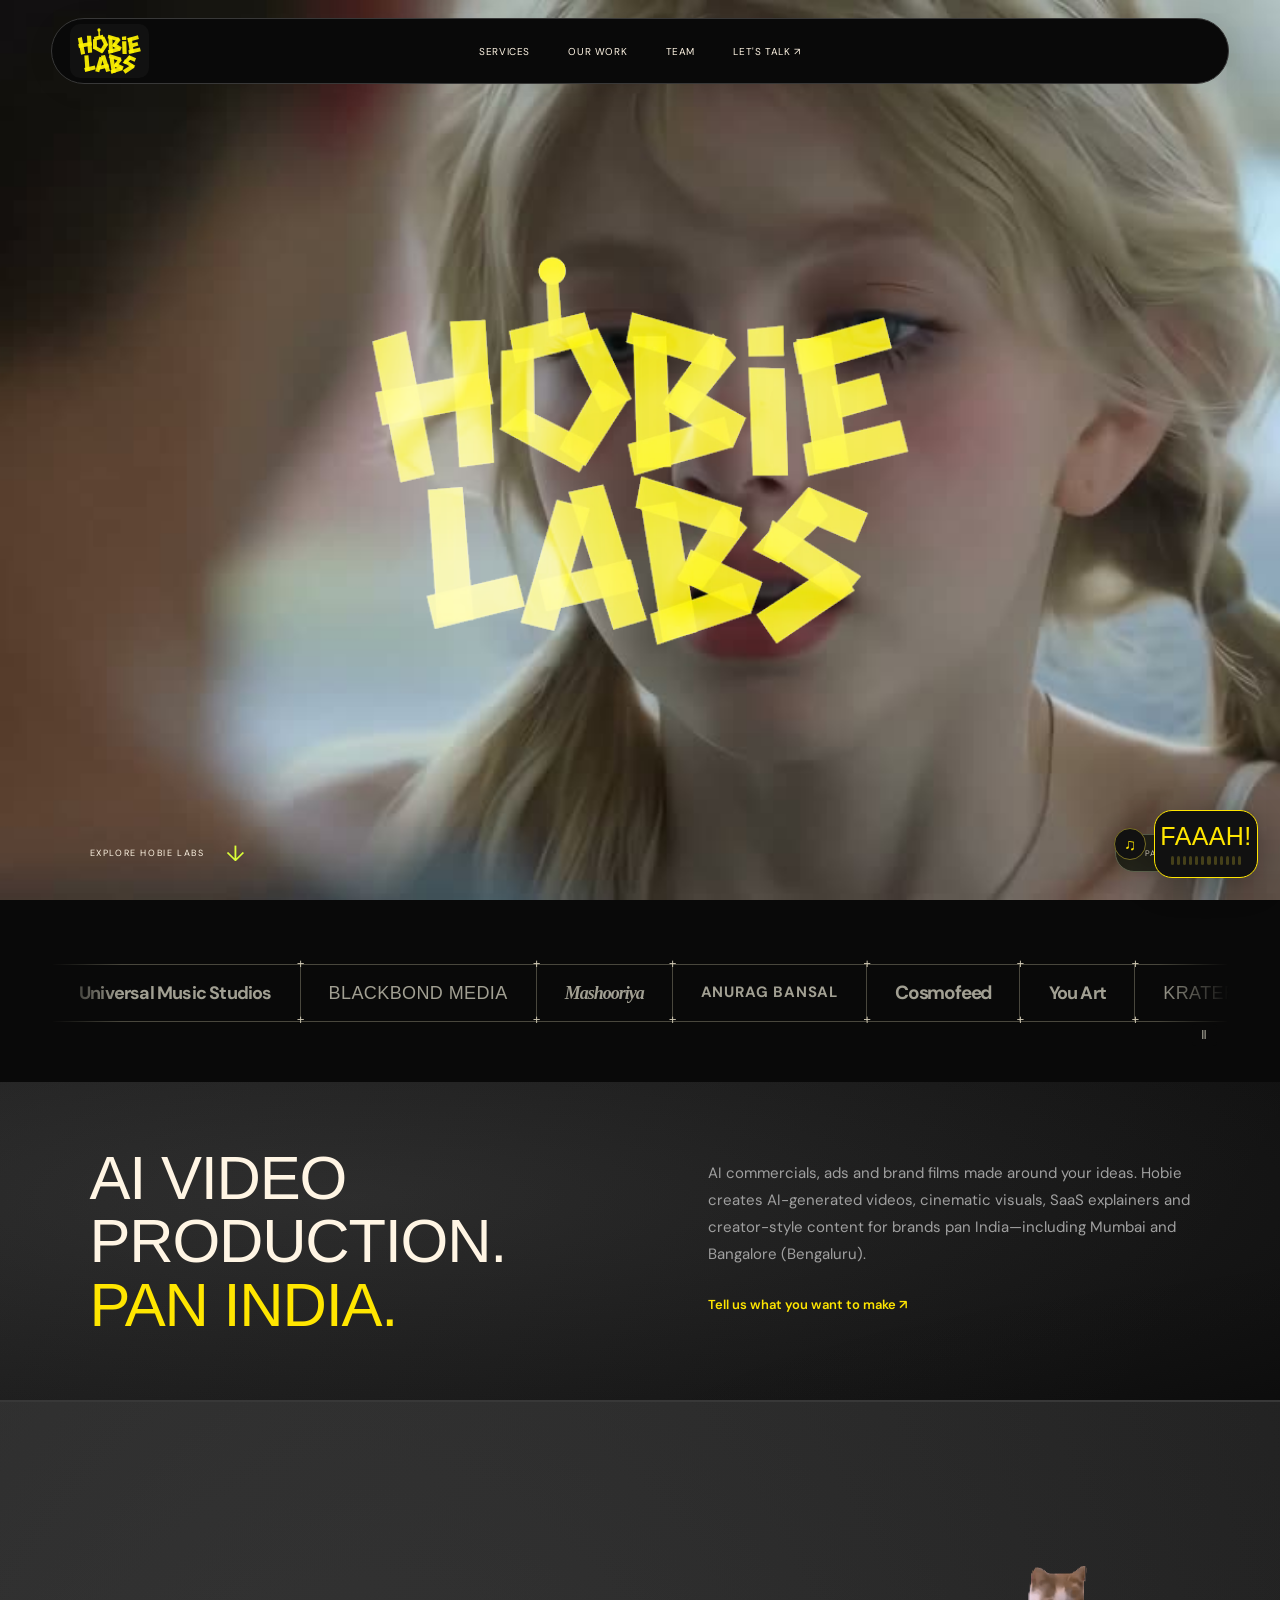
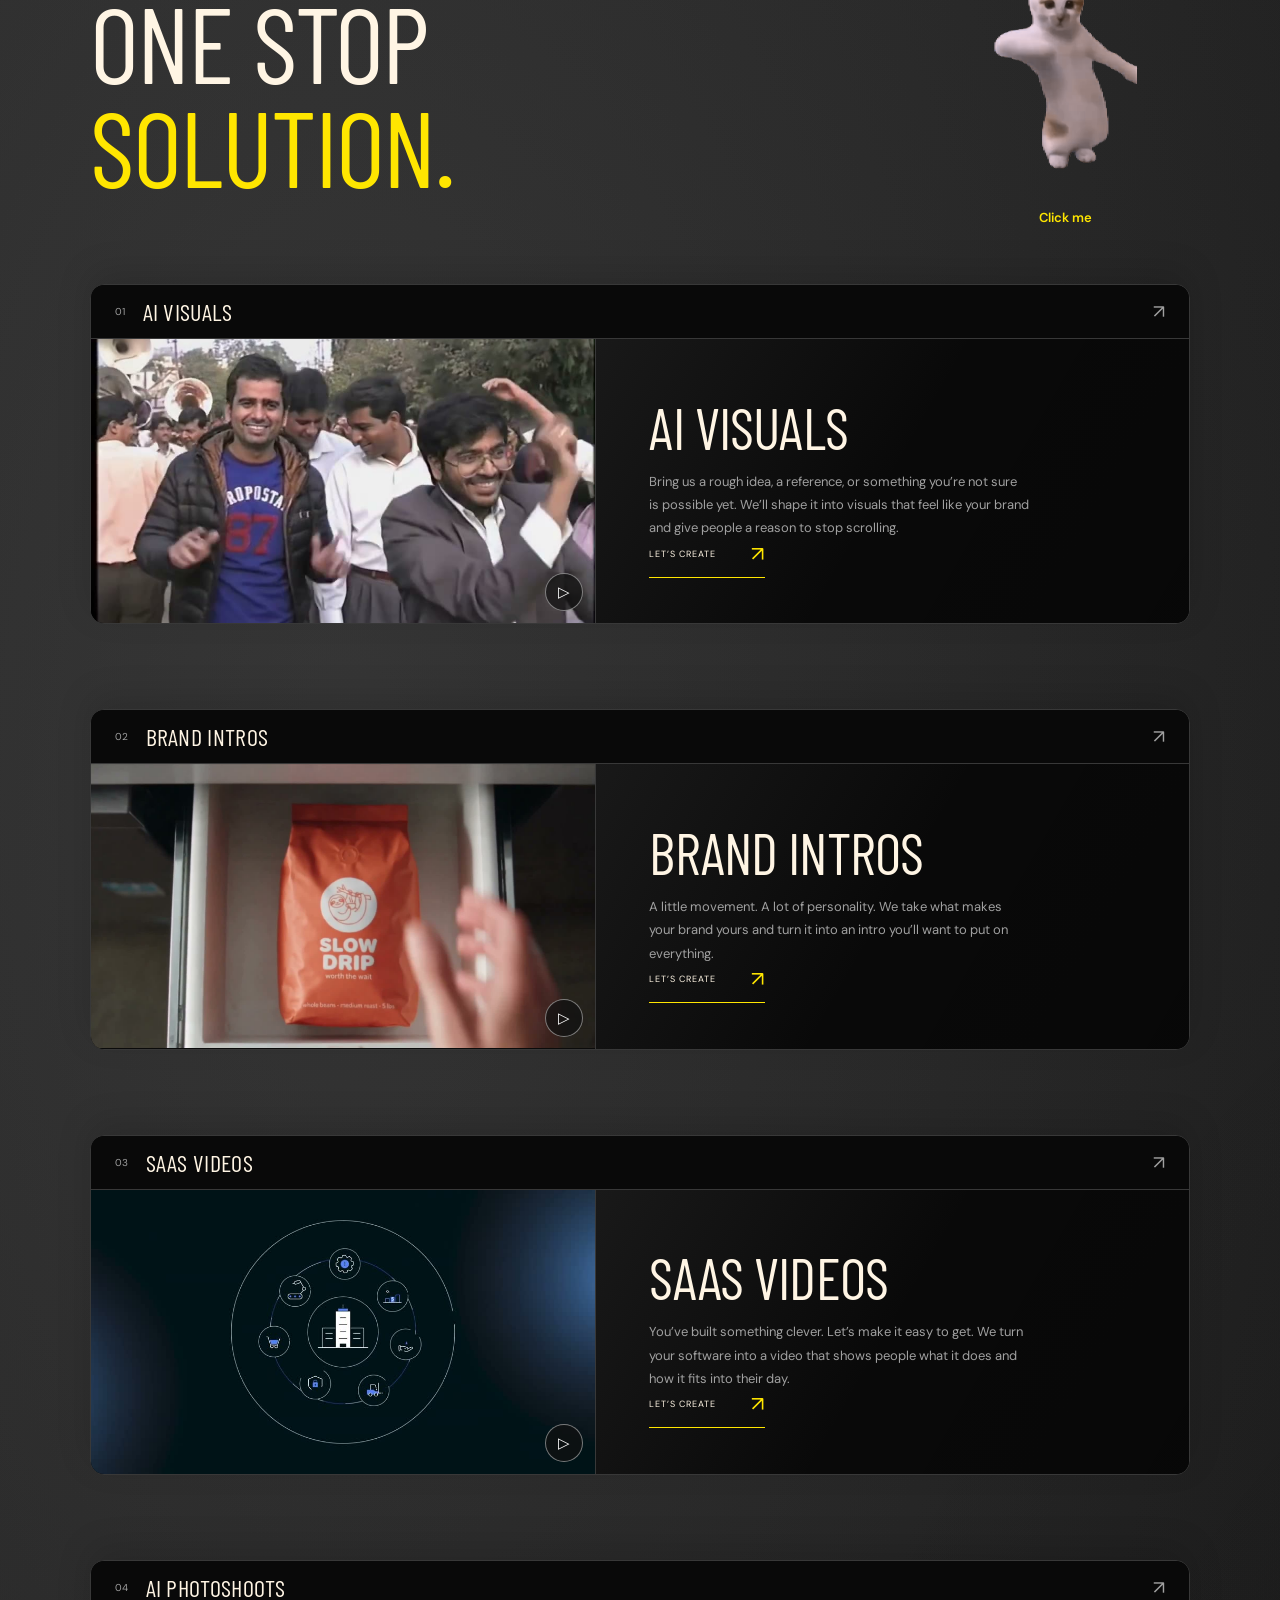
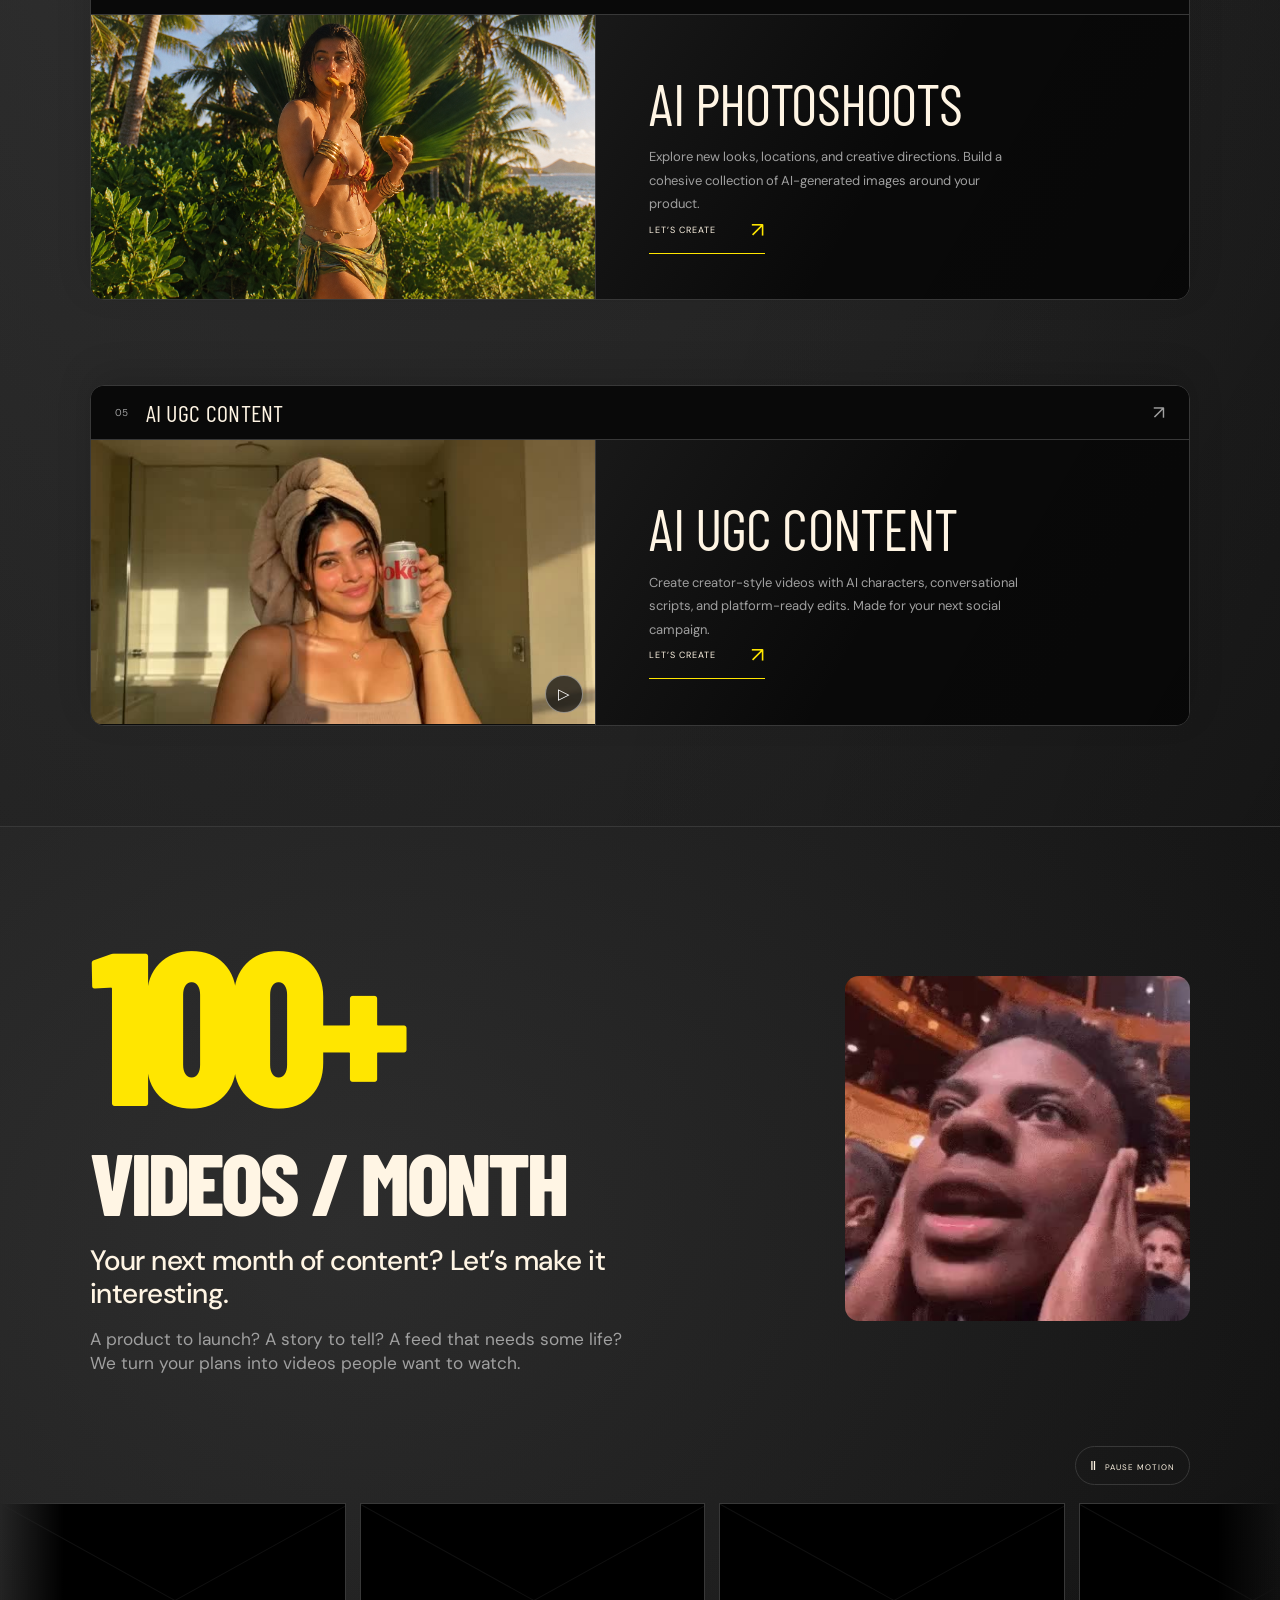
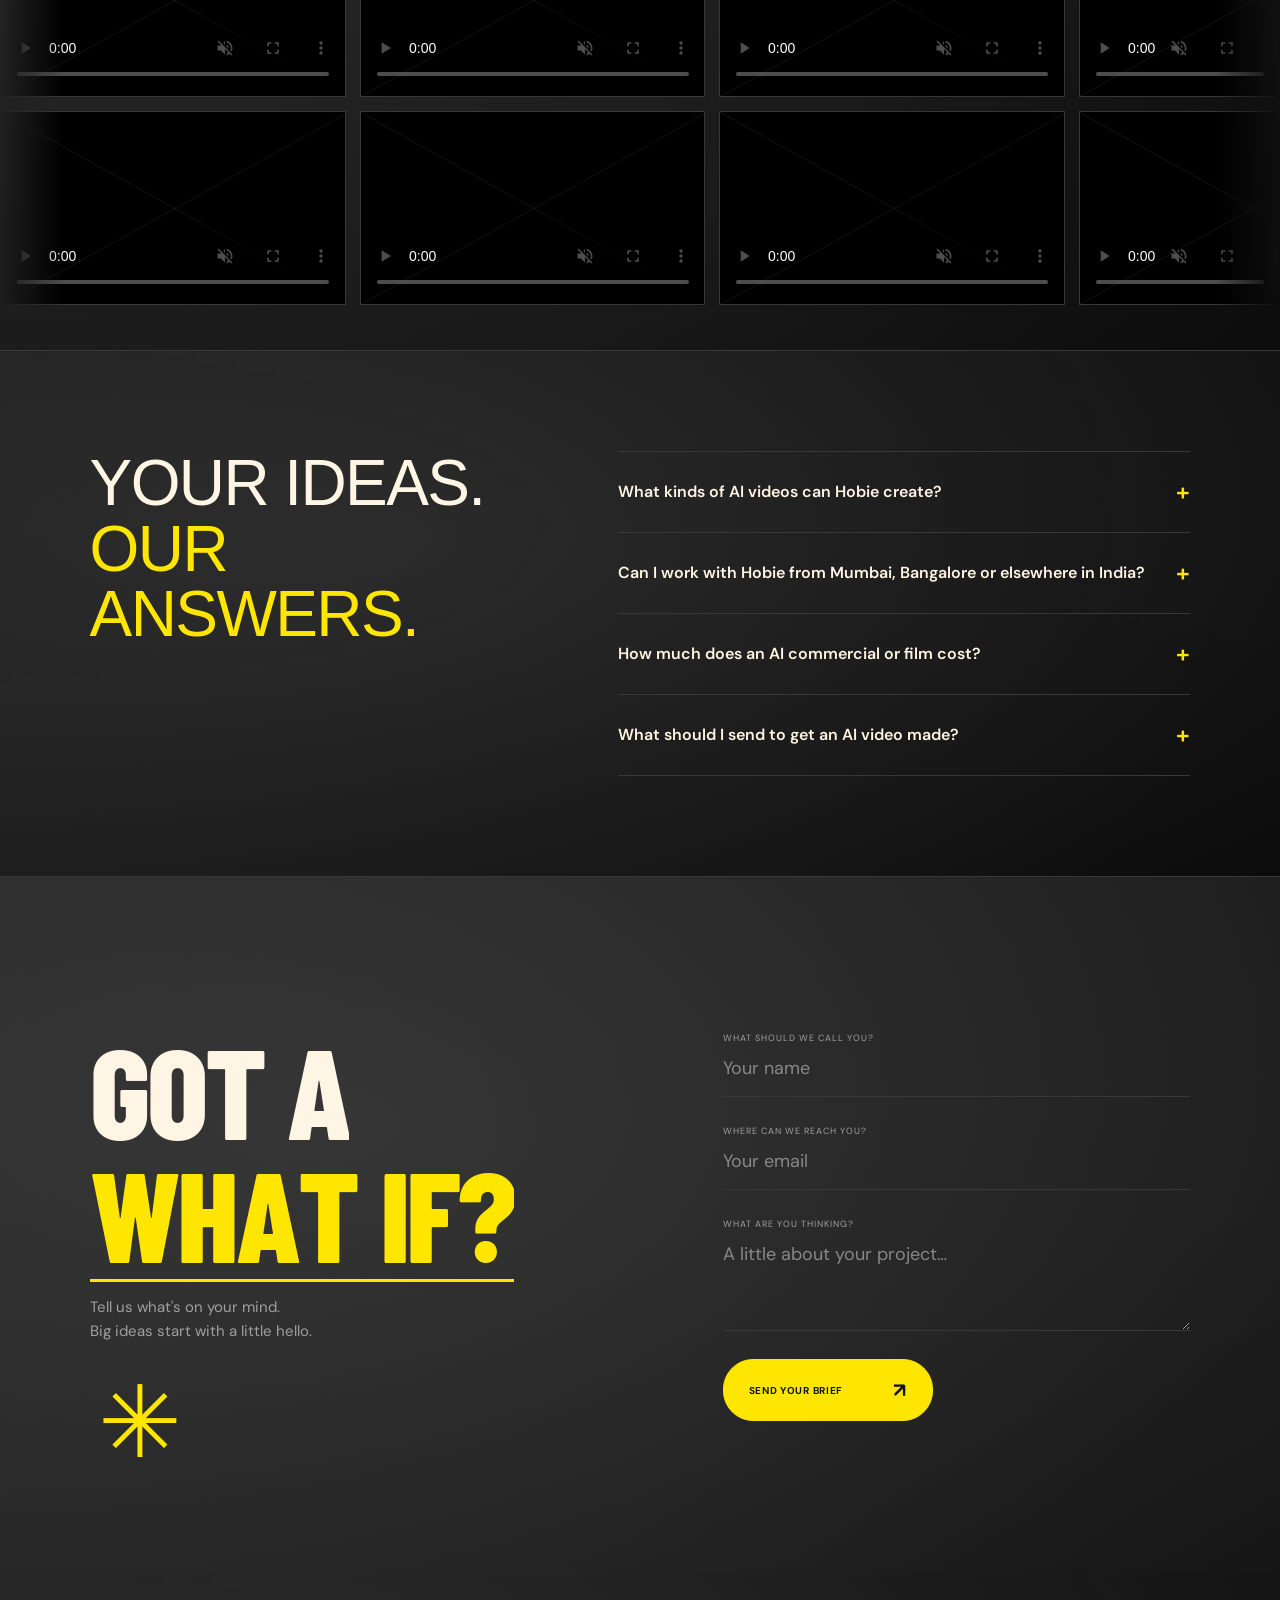
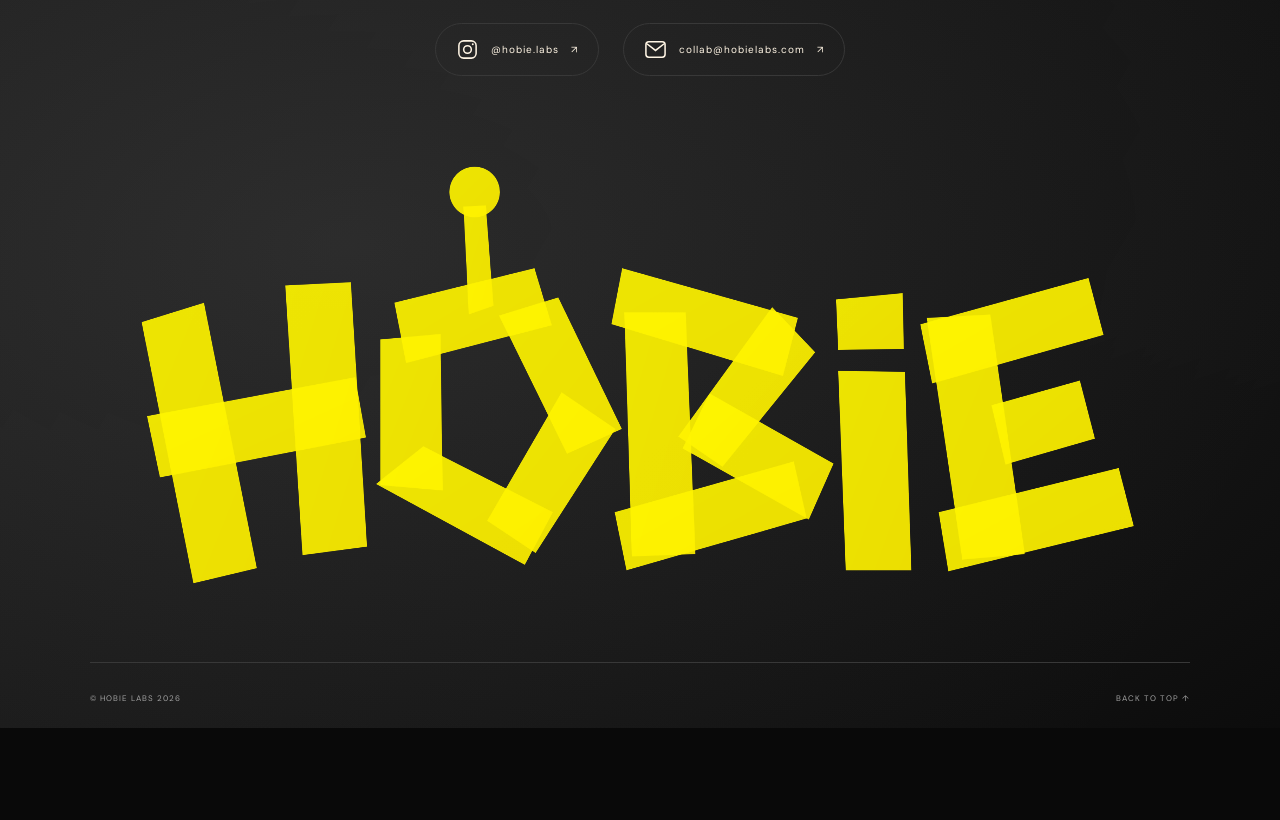
==== index.html @ c5fdeb4a "Add Hobie Labs website and media assets" ====
<!doctype html>
<html lang="en" data-theme="dark"><head><meta charset="UTF-8"><meta name="viewport" content="width=device-width,initial-scale=1"><title>AI Video Production India | AI Ads &amp; Films | Hobie</title><meta name="description" content="AI videos, commercials, ads and brand films by Hobie. Pan-India AI video production, including Mumbai and Bangalore. Tell us your idea."><link rel="stylesheet" href="style.css"><meta name="robots" content="index,follow,max-image-preview:large,max-video-preview:-1"><meta name="theme-color" content="#101010"><meta property="og:type" content="website"><meta property="og:site_name" content="Hobie"><meta property="og:locale" content="en_IN"><meta property="og:title" content="AI Video Production India | AI Ads &amp; Films | Hobie"><meta property="og:description" content="AI videos, commercials, ads and brand films by Hobie. Pan-India AI video production, including Mumbai and Bangalore. Tell us your idea."><meta name="twitter:card" content="summary"><meta name="twitter:title" content="AI Video Production India | AI Ads &amp; Films | Hobie"><meta name="twitter:description" content="AI videos, commercials, ads and brand films by Hobie. Pan-India AI video production, including Mumbai and Bangalore. Tell us your idea."><script type="application/ld+json">{"@context":"https://schema.org","@graph":[{"@type":"Organization","name":"Hobie","alternateName":"Hobie Labs","email":"collab@hobielabs.com","sameAs":["https://www.instagram.com/hobie.labs/"],"description":"Pan-India AI video production for brands, including Mumbai and Bengaluru.","@id":"https://hobielabs.com/#organization","url":"https://hobielabs.com/","logo":"https://hobielabs.com/assets/hobie-original.png"},{"@type":"Service","name":"AI video production","serviceType":["AI video generation","AI commercials","AI advertising videos","AI brand films","SaaS videos","AI UGC content"],"provider":{"@type":"Organization","name":"Hobie","alternateName":"Hobie Labs","email":"collab@hobielabs.com","sameAs":["https://www.instagram.com/hobie.labs/"],"description":"Pan-India AI video production for brands, including Mumbai and Bengaluru.","@id":"https://hobielabs.com/#organization","url":"https://hobielabs.com/","logo":"https://hobielabs.com/assets/hobie-original.png"},"areaServed":[{"@type":"Country","name":"India"},{"@type":"City","name":"Mumbai"},{"@type":"City","name":"Bengaluru","alternateName":"Bangalore"}],"@id":"https://hobielabs.com/#ai-video-production","url":"https://hobielabs.com/#about"},{"@type":"WebSite","@id":"https://hobielabs.com/#website","url":"https://hobielabs.com/","name":"Hobie","alternateName":"Hobie Labs","inLanguage":"en-IN","publisher":{"@id":"https://hobielabs.com/#organization"}}]}</script><link rel="canonical" href="https://hobielabs.com/"><meta property="og:url" content="https://hobielabs.com/"><meta property="og:image" content="https://hobielabs.com/assets/header-web-poster.jpg"><meta property="og:image:alt" content="Hobie AI video production showreel"><meta name="twitter:image" content="https://hobielabs.com/assets/header-web-poster.jpg"></head><body>
<header><a class="logo" href="#home" aria-label="Hobie Labs home"><svg xmlns="http://www.w3.org/2000/svg" class="hobie-mark" viewBox="155 265 960 700" aria-hidden="true" focusable="false"><defs><linearGradient id="header-tape" x1="0" y1="0" x2="1" y2="1"><stop stop-color="#fff600"/><stop offset="1" stop-color="#fff000"/></linearGradient></defs><g id="header-letter-H" aria-label="H"><polygon id="header-H-strip-1" points="173,428 231,410 280,656 221,670" fill="url(#header-tape)" opacity="0.92"/><polygon id="header-H-strip-2" points="306,394 367,391 382,636 322,644" fill="url(#header-tape)" opacity="0.92"/><polygon id="header-H-strip-3" points="178,515 371,479 381,535 190,572" fill="url(#header-tape)" opacity="0.92"/></g><g id="header-letter-O" aria-label="O"><polygon id="header-O-strip-1" points="394,444 450,439 452,584 394,579" fill="url(#header-tape)" opacity="0.92"/><polygon id="header-O-strip-2" points="407,410 537,378 553,431 418,466" fill="url(#header-tape)" opacity="0.92"/><polygon id="header-O-strip-3" points="504,422 559,405 618,527 567,550" fill="url(#header-tape)" opacity="0.92"/><polygon id="header-O-strip-4" points="562,493 612,527 538,642 493,612" fill="url(#header-tape)" opacity="0.92"/><polygon id="header-O-strip-5" points="390,578 434,543 554,604 528,653" fill="url(#header-tape)" opacity="0.92"/></g><g id="header-letter-antenna" aria-label="antenna"><polygon id="header-antenna-strip-1" points="471,321 492,320 499,413 476,421" fill="url(#header-tape)" opacity="0.92"/><circle id="header-antenna-tip" cx="481.5" cy="307.5" r="23.5" fill="url(#header-tape)" opacity="0.92"/></g><g id="header-letter-B-top" aria-label="B-top"><polygon id="header-B-top-strip-1" points="620,419 677,419 686,643 627,645" fill="url(#header-tape)" opacity="0.92"/><polygon id="header-B-top-strip-2" points="618,378 781,424 767,478 608,430" fill="url(#header-tape)" opacity="0.92"/><polygon id="header-B-top-strip-3" points="757,414 797,456 711,562 670,534" fill="url(#header-tape)" opacity="0.92"/><polygon id="header-B-top-strip-4" points="699,494 814,559 791,611 674,545" fill="url(#header-tape)" opacity="0.92"/><polygon id="header-B-top-strip-5" points="611,604 777,557 789,610 622,658" fill="url(#header-tape)" opacity="0.92"/></g><g id="header-letter-i" aria-label="i"><polygon id="header-i-strip-1" points="816,407 878,401 879,453 818,454" fill="url(#header-tape)" opacity="0.92"/><polygon id="header-i-strip-2" points="818,473 880,474 886,658 825,658" fill="url(#header-tape)" opacity="0.92"/></g><g id="header-letter-E" aria-label="E"><polygon id="header-E-strip-1" points="900,424 959,421 991,643 933,648" fill="url(#header-tape)" opacity="0.92"/><polygon id="header-E-strip-2" points="894,430 1050,387 1064,440 905,485" fill="url(#header-tape)" opacity="0.92"/><polygon id="header-E-strip-3" points="960,505 1042,482 1056,536 973,560" fill="url(#header-tape)" opacity="0.92"/><polygon id="header-E-strip-4" points="911,604 1078,563 1092,617 920,659" fill="url(#header-tape)" opacity="0.92"/></g><g id="header-letter-L" aria-label="L"><polygon id="header-L-strip-1" points="268,682 328,677 347,905 284,911" fill="url(#header-tape)" opacity="0.92"/><polygon id="header-L-strip-2" points="266,864 421,827 435,882 280,921" fill="url(#header-tape)" opacity="0.92"/></g><g id="header-letter-A" aria-label="A"><polygon id="header-A-strip-1" points="489,699 546,714 485,924 427,910" fill="url(#header-tape)" opacity="0.92"/><polygon id="header-A-strip-2" points="509,686 569,673 644,905 586,922" fill="url(#header-tape)" opacity="0.92"/><polygon id="header-A-strip-3" points="458,837 616,801 630,853 471,891" fill="url(#header-tape)" opacity="0.92"/></g><g id="header-letter-B-bottom" aria-label="B-bottom"><polygon id="header-B-bottom-strip-1" points="634,712 693,702 730,926 671,943" fill="url(#header-tape)" opacity="0.92"/><polygon id="header-B-bottom-strip-2" points="634,659 807,713 796,766 624,713" fill="url(#header-tape)" opacity="0.92"/><polygon id="header-B-bottom-strip-3" points="774,708 816,747 738,853 695,834" fill="url(#header-tape)" opacity="0.92"/><polygon id="header-B-bottom-strip-4" points="719,784 842,840 822,894 697,837" fill="url(#header-tape)" opacity="0.92"/><polygon id="header-B-bottom-strip-5" points="649,895 807,841 823,894 661,948" fill="url(#header-tape)" opacity="0.92"/></g><g id="header-letter-S" aria-label="S"><polygon id="header-S-strip-1" points="921,677 955,727 870,808 825,785" fill="url(#header-tape)" opacity="0.92"/><polygon id="header-S-strip-2" points="922,678 1023,722 1001,773 900,729" fill="url(#header-tape)" opacity="0.92"/><polygon id="header-S-strip-3" points="859,734 1011,830 977,871 843,787" fill="url(#header-tape)" opacity="0.92"/><polygon id="header-S-strip-4" points="969,805 1000,855 866,946 831,896" fill="url(#header-tape)" opacity="0.92"/></g></svg></a><nav aria-label="Main navigation"><a href="#about">SERVICES</a><a href="#work">OUR WORK</a><a class="interns-nav" href="full-time-unpaid-interns.html" aria-label="Team"><span class="interns-nav-long">TEAM</span><span class="interns-nav-short" aria-hidden="true">TEAM</span></a><a href="#contact">LET'S TALK ↗</a></nav></header>
<main>
<section id="home" class="hero video-hero" aria-label="Hobie Labs — AI video production agency"><video id="hero-video" tabindex="0" title="Click to play full screen" autoplay loop muted playsinline preload="metadata" poster="assets/header-web-poster.jpg" aria-label="Hobie Labs intro and showreel"><source src="assets/header-web.mp4" type="video/mp4">Your browser does not support embedded video.</video><div id="hero-brand-overlay" aria-hidden="true"><video id="hero-brand-animation" muted playsinline preload="auto" tabindex="-1"><source src="assets/hobie-reverse-overlay.webm" type="video/webm"><source src="assets/hobie-reverse-overlay.mp4" type="video/mp4"></video></div><div class="video-hero-bottom"><a class="video-explore" href="#about">EXPLORE HOBIE LABS <span>↓</span></a><button id="hero-video-toggle" type="button" aria-label="Pause logo animation">Ⅱ <span>PAUSE</span></button></div></section>
<div class="brand-strip" role="region" aria-label="Brands"><div class="brand-window"><div class="brand-track"><div class="brand-group" role="list"><div class="brand-tile brand-style-0" role="listitem"><span>Universal Music Studios</span></div><div class="brand-tile brand-style-1" role="listitem"><span>Blackbond Media</span></div><div class="brand-tile brand-style-2" role="listitem"><span>Mashooriya</span></div><div class="brand-tile brand-style-3" role="listitem"><span>Anurag Bansal</span></div><div class="brand-tile brand-style-4" role="listitem"><span>Cosmofeed</span></div><div class="brand-tile brand-style-0" role="listitem"><span>You Art</span></div><div class="brand-tile brand-style-1" role="listitem"><span>Krater AI</span></div><div class="brand-tile brand-style-2" role="listitem"><span>Arcads AI</span></div><div class="brand-tile brand-style-3" role="listitem"><span>Nemo Video</span></div><div class="brand-tile brand-style-4" role="listitem"><span>Rare Rabbit</span></div><div class="brand-tile brand-style-0" role="listitem"><span>Escape Plan</span></div><div class="brand-tile brand-style-1" role="listitem"><span>Take It Eazy Media</span></div><div class="brand-tile brand-style-2" role="listitem"><span>Owled Media</span></div><div class="brand-tile brand-style-3" role="listitem"><span>SciAstra</span></div><div class="brand-tile brand-style-4" role="listitem"><span>SuperKalam</span></div><div class="brand-tile brand-style-0" role="listitem"><span>Raj Shamani</span></div></div><div class="brand-group" aria-hidden="true"><div class="brand-tile brand-style-0"><span>Universal Music Studios</span></div><div class="brand-tile brand-style-1"><span>Blackbond Media</span></div><div class="brand-tile brand-style-2"><span>Mashooriya</span></div><div class="brand-tile brand-style-3"><span>Anurag Bansal</span></div><div class="brand-tile brand-style-4"><span>Cosmofeed</span></div><div class="brand-tile brand-style-0"><span>You Art</span></div><div class="brand-tile brand-style-1"><span>Krater AI</span></div><div class="brand-tile brand-style-2"><span>Arcads AI</span></div><div class="brand-tile brand-style-3"><span>Nemo Video</span></div><div class="brand-tile brand-style-4"><span>Rare Rabbit</span></div><div class="brand-tile brand-style-0"><span>Escape Plan</span></div><div class="brand-tile brand-style-1"><span>Take It Eazy Media</span></div><div class="brand-tile brand-style-2"><span>Owled Media</span></div><div class="brand-tile brand-style-3"><span>SciAstra</span></div><div class="brand-tile brand-style-4"><span>SuperKalam</span></div><div class="brand-tile brand-style-0"><span>Raj Shamani</span></div></div></div></div><button id="brand-motion-toggle" class="brand-motion-toggle" type="button" aria-label="Pause brand strip" aria-pressed="false">Ⅱ</button></div>
<section class="production-intro" aria-labelledby="production-heading"><h1 id="production-heading">AI VIDEO PRODUCTION.<br><span>PAN INDIA.</span></h1><div><p>AI commercials, ads and brand films made around your ideas. Hobie creates AI-generated videos, cinematic visuals, SaaS explainers and creator-style content for brands pan India—including Mumbai and Bangalore (Bengaluru).</p><a href="#contact" class="production-text-link">Tell us what you want to make ↗</a></div></section>
<section id="about" class="solutions"><div class="solutions-heading"><h2>ONE STOP<br><span>SOLUTION.</span></h2><div class="cat-playground"><img id="dancing-cat" class="cat-animation" src="assets/dancing-cat-still.png" data-still-src="assets/dancing-cat-still.png" data-animated-src="assets/dancing-cat.webp" width="324" height="348" alt="A dancing cat" loading="lazy" decoding="async"><button id="cat-dance-toggle" class="cat-dance-toggle" type="button" role="switch" aria-checked="false" aria-label="Make this cat dance" aria-controls="dancing-cat">Click me</button><span id="cat-dance-status" class="visually-hidden" role="status"></span></div></div><div class="service-stack" role="region" aria-label="AI production services"><div class="stack-cards"><article class="service-card" aria-label="1 of 5: AI visuals"><div class="stack-title" aria-hidden="true"><span>01</span><strong>AI visuals</strong><span>↗</span></div><div class="service-art service-video-art ai-visuals-video-art"><video class="service-video" loop muted playsinline preload="none" poster="assets/ai-visuals-poster.jpg" aria-label="AI visuals video example"><source data-src="assets/ai-visuals-web.mp4" type="video/mp4"></video><button class="service-video-toggle" type="button" aria-label="Play AI visuals video">▷</button></div><div class="service-copy"><h3>AI visuals</h3><p>Bring us a rough idea, a reference, or something you’re not sure is possible yet. We’ll shape it into visuals that feel like your brand and give people a reason to stop scrolling.</p><a href="#contact" class="service-link">LET’S CREATE <span>↗</span></a></div></article><article class="service-card" aria-label="2 of 5: brand intros"><div class="stack-title" aria-hidden="true"><span>02</span><strong>brand intros</strong><span>↗</span></div><div class="service-art service-video-art"><video class="service-video" loop muted playsinline preload="none" poster="assets/seedance-25s-poster.jpg" aria-label="Brand intros animation"><source data-src="assets/seedance-25s.mp4" type="video/mp4"></video><button class="service-video-toggle" type="button" aria-label="Pause brand intros animation">Ⅱ</button></div><div class="service-copy"><h3>brand intros</h3><p>A little movement. A lot of personality. We take what makes your brand yours and turn it into an intro you’ll want to put on everything.</p><a href="#contact" class="service-link">LET’S CREATE <span>↗</span></a></div></article><article class="service-card" aria-label="3 of 5: Saas Videos"><div class="stack-title" aria-hidden="true"><span>03</span><strong>Saas Videos</strong><span>↗</span></div><div class="service-art service-video-art saas-video-art"><video id="saas-video" class="service-video" loop muted playsinline preload="none" poster="assets/saas-video-poster.jpg" aria-label="SaaS video example"><source data-src="assets/saas-video.mp4" type="video/mp4"></video><button id="saas-video-toggle" class="service-video-toggle" type="button" aria-label="Pause SaaS video">Ⅱ</button></div><div class="service-copy"><h3>Saas Videos</h3><p>You’ve built something clever. Let’s make it easy to get. We turn your software into a video that shows people what it does and how it fits into their day.</p><a href="#contact" class="service-link">LET’S CREATE <span>↗</span></a></div></article><article class="service-card" aria-label="4 of 5: ai photoshoots"><div class="stack-title" aria-hidden="true"><span>04</span><strong>ai photoshoots</strong><span>↗</span></div><div class="service-art service-photo-art"><img src="assets/ai-photoshoot-wide.png" alt="AI-generated tropical photoshoot: a woman holding mango among palm leaves in golden-hour light" width="1672" height="941" loading="lazy" decoding="async"></div><div class="service-copy"><h3>ai photoshoots</h3><p>Explore new looks, locations, and creative directions. Build a cohesive collection of AI-generated images around your product.</p><a href="#contact" class="service-link">LET’S CREATE <span>↗</span></a></div></article><article class="service-card" aria-label="5 of 5: Ai ugc content"><div class="stack-title" aria-hidden="true"><span>05</span><strong>Ai ugc content</strong><span>↗</span></div><div class="service-art service-video-art ugc-video-art"><video class="service-video" loop muted playsinline preload="none" poster="assets/ugc-web-poster.jpg" aria-label="AI UGC content example"><source data-src="assets/ugc-web.mp4" type="video/mp4"></video><button class="service-video-toggle" type="button" aria-label="Play AI UGC video">▷</button></div><div class="service-copy"><h3>Ai ugc content</h3><p>Create creator-style videos with AI characters, conversational scripts, and platform-ready edits. Made for your next social campaign.</p><a href="#contact" class="service-link">LET’S CREATE <span>↗</span></a></div></article></div></div></section>
<section id="work" class="work"><template id="work-video-template"><video class="work-video" controls muted loop playsinline preload="none" poster="assets/ai-visuals-poster.jpg" data-src="assets/ai-visuals-web.mp4" aria-label="AI visuals selected work video"></video><video class="work-video" controls muted loop playsinline preload="none" poster="assets/work-reel-01.jpg" data-src="assets/work-reel-01.mp4" aria-label="Selected work video 2"></video><video class="work-video" controls muted loop playsinline preload="none" poster="assets/work-reel-02.jpg" data-src="assets/work-reel-02.mp4" aria-label="Selected work video 3"></video><video class="work-video" controls muted loop playsinline preload="none" poster="assets/work-reel-03.jpg" data-src="assets/work-reel-03.mp4" aria-label="Selected work video 4"></video><video class="work-video" controls muted loop playsinline preload="none" poster="assets/work-reel-04.jpg" data-src="assets/work-reel-04.mp4" aria-label="Selected work video 5"></video><video class="work-video" controls muted loop playsinline preload="none" poster="assets/work-reel-05.jpg" data-src="assets/work-reel-05.mp4" aria-label="Selected work video 6"></video><video class="work-video" controls muted loop playsinline preload="none" poster="assets/work-reel-06.jpg" data-src="assets/work-reel-06.mp4" aria-label="Selected work video 7"></video><video class="work-video" controls muted loop playsinline preload="none" poster="assets/work-reel-07.jpg" data-src="assets/work-reel-07.mp4" aria-label="Selected work video 8"></video><video class="work-video" controls muted loop playsinline preload="none" poster="assets/work-reel-08.jpg" data-src="assets/work-reel-08.mp4" aria-label="Selected work video 9"></video></template><div class="work-intro"><h2><span class="volume">100+</span><span class="volume-label">VIDEOS / MONTH</span></h2><p class="work-lead">Your next month of content? Let’s make it interesting.</p><p class="work-copy">A product to launch? A story to tell? A feed that needs some life? We turn your plans into videos people want to watch.</p><div class="work-reaction"><video id="work-reaction-video" loop muted playsinline preload="none" poster="assets/work-reaction-poster.jpg" data-src="assets/work-reaction.mp4" aria-label="Looping surprised reaction animation"></video></div><div class="work-controls"><button id="motion-toggle" aria-pressed="false"><span id="motion-icon" aria-hidden="true">Ⅱ</span> <span id="motion-label">PAUSE MOTION</span></button></div></div><div class="snippet-rows" aria-label="Two moving rows of selected work videos"><div class="snippet-row" data-direction="left"><div class="snippet-track" id="track-left"></div></div><div class="snippet-row" data-direction="right"><div class="snippet-track" id="track-right"></div></div></div></section>
<section id="production-questions" class="production-questions" aria-labelledby="production-questions-heading"><h2 id="production-questions-heading">YOUR IDEAS.<br><span>OUR ANSWERS.</span></h2><div class="production-faqs"><details><summary>What kinds of AI videos can Hobie create?</summary><p>We create AI commercials and advertising videos, brand films, cinematic AI visuals, brand intros, SaaS product videos and AI UGC content. Explore our <a href="#about">AI production services</a> and <a href="#work">video examples</a> to find a direction for your brief.</p></details><details><summary>Can I work with Hobie from Mumbai, Bangalore or elsewhere in India?</summary><p>Yes. Hobie serves brands pan India, including Mumbai, Bangalore (Bengaluru) and teams in other cities and towns. Share your brief, references and brand assets online to start the conversation, wherever your team is based.</p></details><details><summary>How much does an AI commercial or film cost?</summary><p>The scope depends on the concept, video length, number of deliverables and production requirements. <a href="#contact">Send us your project brief</a> with your intended platforms, budget and deadline so we can discuss a suitable scope.</p></details><details><summary>What should I send to get an AI video made?</summary><p>Start with your goal, product or brand, audience, preferred video length and a few visual references. A rough idea is enough to begin. Email <a href="mailto:collab@hobielabs.com">collab@hobielabs.com</a> or use the project enquiry form.</p></details></div></section>
<section id="contact" class="contact"><div class="contact-grid"><div><h2 class="contact-title contact-entry" aria-label="Got a what if?"><span class="contact-title-line" aria-hidden="true"><span class="contact-line-inner"><span class="contact-letter" style="--letter-delay:0ms">G</span><span class="contact-letter" style="--letter-delay:38ms">O</span><span class="contact-letter" style="--letter-delay:76ms">T</span><span class="contact-letter" style="--letter-delay:114ms">&#160;</span><span class="contact-letter" style="--letter-delay:152ms">A</span></span></span><span class="contact-title-line" aria-hidden="true"><span class="contact-line-inner"><span class="contact-letter" style="--letter-delay:170ms">W</span><span class="contact-letter" style="--letter-delay:208ms">H</span><span class="contact-letter" style="--letter-delay:246ms">A</span><span class="contact-letter" style="--letter-delay:284ms">T</span><span class="contact-letter" style="--letter-delay:322ms">&#160;</span><span class="contact-letter" style="--letter-delay:360ms">I</span><span class="contact-letter" style="--letter-delay:398ms">F</span><span class="contact-letter" style="--letter-delay:436ms">?</span></span></span></h2><p class="contact-copy contact-entry">Tell us what's on your mind.<br>Big ideas start with a little hello.</p><div class="contact-star-reveal contact-entry"><span class="contact-spark" aria-hidden="true">✳</span></div></div><form id="contact-form" class="contact-entry" action="https://formsubmit.co/collab@hobielabs.com" method="POST"><input type="hidden" name="_subject" value="New Hobie project enquiry"><input type="hidden" name="_template" value="table"><label for="name">WHAT SHOULD WE CALL YOU?</label><input id="name" name="name" autocomplete="name" placeholder="Your name" required><label for="email">WHERE CAN WE REACH YOU?</label><input type="email" id="email" name="email" autocomplete="email" placeholder="Your email" required><label for="idea">WHAT ARE YOU THINKING?</label><textarea id="idea" name="idea" placeholder="A little about your project…" rows="3" required></textarea><button class="pill" type="submit">SEND YOUR BRIEF <span>↗</span></button><p id="form-status" role="status"></p></form></div></section>
</main><footer><div class="footer-socials" aria-label="Connect with Hobie Labs"><a class="social-link" href="https://www.instagram.com/hobie.labs/" target="_blank" rel="noopener noreferrer" aria-label="Hobie Labs on Instagram"><svg viewBox="0 0 24 24" fill="none" stroke="currentColor" stroke-width="1.6" aria-hidden="true"><rect x="3" y="3" width="18" height="18" rx="5"/><circle cx="12" cy="12" r="4"/><circle cx="17.5" cy="6.5" r="1" fill="currentColor" stroke="none"/></svg><span>@hobie.labs</span><span aria-hidden="true">↗</span></a><a class="social-link email-link" href="mailto:collab@hobielabs.com" aria-label="Email Hobie Labs at collab@hobielabs.com"><svg viewBox="0 0 24 24" fill="none" stroke="currentColor" stroke-width="1.6" aria-hidden="true"><rect x="2" y="4" width="20" height="16" rx="3"/><path d="m3 6 9 7 9-7"/></svg><span>collab@hobielabs.com</span><span aria-hidden="true">↗</span></a></div><a class="footer-logo" href="#home" aria-label="Hobie home"><svg class="hobie-footer-image" viewBox="155 265 960 425" xmlns="http://www.w3.org/2000/svg" aria-hidden="true"><defs><clipPath id="hobie-image-letters"><polygon points="173,428 231,410 280,656 221,670"/><polygon points="306,394 367,391 382,636 322,644"/><polygon points="178,515 371,479 381,535 190,572"/><polygon points="394,444 450,439 452,584 394,579"/><polygon points="407,410 537,378 553,431 418,466"/><polygon points="504,422 559,405 618,527 567,550"/><polygon points="562,493 612,527 538,642 493,612"/><polygon points="390,578 434,543 554,604 528,653"/><polygon points="471,321 492,320 499,413 476,421"/><circle cx="481.5" cy="307.5" r="23.5"/><polygon points="620,419 677,419 686,643 627,645"/><polygon points="618,378 781,424 767,478 608,430"/><polygon points="757,414 797,456 711,562 670,534"/><polygon points="699,494 814,559 791,611 674,545"/><polygon points="611,604 777,557 789,610 622,658"/><polygon points="816,407 878,401 879,453 818,454"/><polygon points="818,473 880,474 886,658 825,658"/><polygon points="900,424 959,421 991,643 933,648"/><polygon points="894,430 1050,387 1064,440 905,485"/><polygon points="960,505 1042,482 1056,536 973,560"/><polygon points="911,604 1078,563 1092,617 920,659"/></clipPath></defs><image href="assets/hobie-original.png" x="0" y="0" width="1254" height="1254" clip-path="url(#hobie-image-letters)"/></svg></a><div><span>© HOBIE LABS 2026</span><a href="#home">BACK TO TOP ↑</a></div></footer><dialog id="preview-dialog"><button class="close" aria-label="Close preview">×</button><h2 id="dialog-title">LET'S MAKE IT MOVE.</h2><div id="dialog-content"></div><button id="dialog-done" class="pill">KEEP EXPLORING ↗</button></dialog><aside class="faah-floating" aria-label="FAAAH sound button"><button id="sfx-toggle" type="button" aria-pressed="false" aria-label="Mute sound effects" title="Mute sound effects">♫</button><button id="faah-button" class="faah-button" type="button" aria-label="Play FAAAH meme sound"><span class="faah-word">FAAAH!</span><span class="faah-bar" aria-hidden="true"><i></i><i></i><i></i><i></i><i></i><i></i><i></i><i></i><i></i><i></i><i></i><i></i></span></button><span id="faah-level" class="visually-hidden">00 / 100</span><p id="faah-status" class="visually-hidden" role="status"></p><audio id="faah-audio" src="assets/faaah.mp3" preload="none"></audio></aside><script src="app.js"></script></body></html>
---- style.css ----
@import url('https://fonts.googleapis.com/css2?family=Barlow+Condensed:wght@700;800;900&family=DM+Sans:wght@400;500;600;700&display=swap');
:root{--bg:#090a08;--surface:#141710;--fg:#fff5e4;--muted:#999d90;--accent:#dbff38;--line:#353a2c;--contrast:#111509;--placeholder:#202819;color-scheme:dark}html[data-theme=light]{--bg:#fffdf6;--surface:#f0f1e5;--fg:#161a11;--muted:#626955;--accent:#b9e51d;--line:#d1d6c0;--contrast:#111509;--placeholder:#dce4c8;color-scheme:light}*{box-sizing:border-box}html{scroll-behavior:smooth;scroll-padding-top:95px}body{margin:0;background:var(--bg);color:var(--fg);font-family:'DM Sans',Arial,sans-serif}a{color:inherit;text-decoration:none}button,input,textarea{font:inherit}button{cursor:pointer}button,a,input,textarea,summary{-webkit-tap-highlight-color:transparent}button:focus-visible,a:focus-visible,input:focus-visible,textarea:focus-visible,summary:focus-visible{outline:3px solid var(--accent);outline-offset:5px}h1,h2,h3,p{margin:0}h1,h2,h3{font-family:'Barlow Condensed','Arial Narrow',Impact,sans-serif;font-weight:800;letter-spacing:-.025em;line-height:.9}header{height:66px;position:fixed;top:18px;left:4%;width:92%;z-index:20;display:flex;align-items:center;justify-content:space-between;border:1px solid var(--line);border-radius:40px;background:var(--bg);padding:0 18px;box-shadow:0 5px 30px #0001}.logo{display:flex;align-items:center;gap:7px;font-size:37px;color:var(--accent)}.logo>span{font-size:26px;font-weight:700;letter-spacing:-2px;color:var(--fg);line-height:.85}.logo small{display:block;font-size:7px;letter-spacing:2px;margin-top:6px}nav{display:flex;gap:30px}nav a{font-size:10px;letter-spacing:.6px}nav a:hover,nav a.active{color:var(--accent)}html[data-theme=light] nav a:hover,html[data-theme=light] nav a.active{color:#547007}#theme-icon{font-size:17px}.switch:after{content:'';position:absolute;width:9px;height:9px;background:currentColor;border-radius:50%;top:2px;left:2px;transition:transform .2s}#theme-toggle[aria-pressed=true] .switch:after{transform:translateX(11px)}main>section{padding:100px 7%;scroll-margin-top:0}.section-meta{font-size:9px;letter-spacing:1.5px;display:flex;justify-content:space-between;gap:20px;color:var(--muted);line-height:1.5}.hero{padding-top:140px}.hero h1{font-size:clamp(72px,12.4vw,185px);margin:45px 0 30px}.hero h1 span,h2>span:not(.volume-label),.about h2 span{color:var(--accent)}html[data-theme=light] .hero h1 span,html[data-theme=light] h2>span:not(.volume-label),html[data-theme=light] .about h2 span{color:#638006}.hero-bottom{display:flex;align-items:center;justify-content:space-between;margin-bottom:45px}.hero-bottom p{font-size:15px;line-height:1.6;color:var(--muted)}.pill{background:var(--accent);color:var(--contrast);border:1px solid var(--accent);border-radius:30px;padding:17px 25px;font-size:10px;font-weight:700;letter-spacing:.7px;display:inline-flex;align-items:center;gap:50px;transition:transform .2s}.pill:hover{transform:translateY(-3px)}.pill span{font-size:20px}.placeholder{background:var(--placeholder);position:relative;overflow:hidden;display:flex;align-items:center;justify-content:center;flex-direction:column;color:var(--muted);border:1px solid var(--line)}.placeholder:before,.placeholder:after{content:'';width:130%;height:1px;background:currentColor;opacity:.1;position:absolute;transform:rotate(25deg);pointer-events:none}.placeholder:after{transform:rotate(-25deg)}.hero-frame{height:360px;background:var(--surface)}.frame-label{position:absolute;top:22px;left:25px;font-size:8px;letter-spacing:1.4px}.big-spark{font-size:230px;line-height:1;color:var(--accent);transform:rotate(-15deg);transition:transform 1s}.hero-frame:hover .big-spark{transform:rotate(40deg)}.frame-caption{position:absolute;bottom:25px;left:25px;font-size:9px;letter-spacing:1.3px}.round-link{position:absolute;right:25px;bottom:22px;width:45px;height:45px;border:1px solid var(--muted);border-radius:50%;display:grid;place-content:center;font-size:23px;color:var(--fg)}.section-end{display:flex;justify-content:space-between;font-size:8px;letter-spacing:1.1px;margin-top:20px;color:var(--muted)}.about{background:var(--surface)}.about-grid{display:grid;grid-template-columns:1.2fr 1fr;gap:10%;margin:60px 0}h2{font-size:clamp(62px,8vw,120px)}.about-copy .lead{font-size:27px;line-height:1.2;color:var(--fg);margin-bottom:25px}.about-copy>p{font-size:14px;line-height:1.8;max-width:440px;color:var(--muted)}.capabilities{display:flex;flex-wrap:wrap;gap:9px;margin-top:25px}.capabilities span{border:1px solid var(--line);border-radius:20px;font-size:10px;padding:9px 14px}.about-strip{display:grid;grid-template-columns:1.2fr 1fr;gap:10%;align-items:center}.about-strip .placeholder{height:250px;gap:15px}.placeholder>span:not(.big-spark):not(.frame-label):not(.frame-caption):not(.frame-corner){font-size:34px}.placeholder small{font-size:9px;letter-spacing:1.2px}.about-note>span{font-size:90px;line-height:1;color:var(--accent)}.about-note p{font-family:'Barlow Condensed',Impact,sans-serif;font-size:35px;font-weight:700;line-height:1.1;margin-top:15px}.about-note em{font-style:normal;color:var(--muted)}main>.work{padding:95px 0 45px;overflow:hidden;background:var(--bg)}.work-intro{padding:0 7%}.work h2{margin-top:30px;display:flex;flex-direction:column;align-items:flex-start}.volume{font-size:clamp(130px,17vw,250px);line-height:.9;letter-spacing:-.055em;color:var(--accent)}.volume-label{font-size:clamp(65px,10.8vw,160px);margin-top:24px;line-height:.93;letter-spacing:-.035em;color:var(--fg)}.work-lead{font-size:clamp(20px,2.35vw,34px);font-weight:500;line-height:1.15;margin-top:23px;letter-spacing:-.5px}.work-copy{font-size:clamp(13px,1.35vw,18px);line-height:1.4;margin-top:17px;color:var(--muted)}.work-controls{display:flex;align-items:center;justify-content:space-between;margin:70px 0 18px;font-size:8px;letter-spacing:1.3px;color:var(--muted)}#motion-toggle{background:transparent;border:1px solid var(--line);border-radius:25px;color:var(--fg);padding:10px 14px;font-size:8px;letter-spacing:1px}#motion-icon{font-size:13px;margin-right:5px}.snippet-rows{display:flex;flex-direction:column;gap:14px;mask-image:linear-gradient(to right,transparent,#000 5%,#000 95%,transparent)}.snippet-row{overflow:hidden}.snippet-track{display:flex;width:max-content;will-change:transform}.snippet-group{display:flex;gap:14px;padding-right:14px;flex-shrink:0}.snippet-card{width:clamp(210px,27vw,540px);aspect-ratio:16/9;position:relative;background:var(--placeholder);border:1px solid var(--line);padding:18px;text-align:left;color:var(--fg);overflow:hidden;display:flex;flex-direction:column;justify-content:space-between;transition:background .2s}.snippet-card:hover{background:var(--surface)}.snippet-card:before,.snippet-card:after{content:'';position:absolute;width:135%;height:1px;left:-17%;top:50%;background:var(--muted);opacity:.1;transform:rotate(29deg);pointer-events:none}.snippet-card:after{transform:rotate(-29deg)}.snippet-card .card-top,.snippet-card .card-bottom{display:flex;justify-content:space-between;align-items:center;gap:12px;font-size:8px;letter-spacing:1px;z-index:1}.snippet-card .play{position:absolute;left:50%;top:50%;transform:translate(-50%,-50%);width:37px;height:37px;border:1px solid var(--muted);border-radius:50%;display:grid;place-items:center;font-size:12px;color:var(--accent)}.snippet-card .card-bottom{color:var(--muted);font-size:7px}.snippet-card.tone-1{background:color-mix(in srgb,var(--placeholder),var(--accent) 5%)}.snippet-card.tone-2{background:color-mix(in srgb,var(--placeholder),var(--accent) 12%)}.snippet-card.tone-3{background:color-mix(in srgb,var(--placeholder),var(--fg) 5%)}[data-direction=left] .snippet-track{animation:travel-left 36s linear infinite}[data-direction=right] .snippet-track{animation:travel-right 40s linear infinite}.snippet-rows.paused .snippet-track,.snippet-rows:hover .snippet-track,.snippet-rows:focus-within .snippet-track{animation-play-state:paused}@keyframes travel-left{from{transform:translateX(0)}to{transform:translateX(-50%)}}@keyframes travel-right{from{transform:translateX(-50%)}to{transform:translateX(0)}}.work-footnote{font-size:8px;letter-spacing:1px;color:var(--muted);margin:25px 7% 0}.process{border-top:1px solid var(--line)}.process-heading{display:flex;align-items:flex-end;justify-content:space-between;gap:30px;margin-top:50px}.process-heading h2{font-size:clamp(60px,7.5vw,112px)}.process-heading p{font-size:14px;line-height:1.6;color:var(--muted)}.process-list{margin-top:60px}details{border-top:1px solid var(--line)}details:last-child{border-bottom:1px solid var(--line)}summary{cursor:pointer;display:flex;align-items:center;gap:30px;padding:28px 0;list-style:none;font-size:clamp(25px,3.2vw,48px);font-family:'Barlow Condensed',Impact,sans-serif;font-weight:700}summary::-webkit-details-marker{display:none}.step{font-family:'DM Sans',Arial,sans-serif;font-size:11px;color:var(--muted);width:45px}.plus{margin-left:auto;border:1px solid var(--line);border-radius:50%;height:35px;width:35px;display:grid;place-content:center;font:25px Arial}.plus:after{content:'+'}details[open] .plus{background:var(--accent);color:var(--contrast)}details[open] .plus:after{content:'−'}.step-body{padding:0 0 30px 75px;display:flex;align-items:flex-end;justify-content:space-between;gap:40px}.step-body p{max-width:500px;line-height:1.8;font-size:13px;color:var(--muted)}.step-body>span{font-size:8px;letter-spacing:1px;white-space:nowrap;color:var(--muted)}.contact{background:var(--surface);border-top:1px solid var(--line)}.contact-grid{display:grid;grid-template-columns:1fr 1fr;gap:15%;margin-top:55px}.contact h2{font-size:clamp(75px,10vw,150px)}.contact-grid>div>p{margin-top:25px;font-size:15px;line-height:1.6;color:var(--muted)}.contact-spark{display:block;font-size:100px;color:var(--accent);margin-top:30px}form{display:flex;flex-direction:column;align-items:flex-start}label{font-size:9px;letter-spacing:1px;color:var(--muted);margin:0 0 12px}input,textarea{width:100%;background:transparent;border:none;border-bottom:1px solid var(--line);border-radius:0;color:var(--fg);padding:0 0 16px;font-size:18px;margin-bottom:28px;resize:vertical}input::placeholder,textarea::placeholder{color:var(--muted);opacity:.8}#form-status{font-size:10px;color:var(--muted);margin-top:16px;line-height:1.5}footer{padding:40px 7% 25px}.footer-logo{display:flex;align-items:center;justify-content:space-between;font-size:clamp(100px,20vw,300px);font-weight:700;letter-spacing:-.08em;line-height:1}.footer-logo>span{font-size:.6em;color:var(--accent)}footer>div{display:flex;align-items:center;justify-content:space-between;padding-top:30px;margin-top:25px;border-top:1px solid var(--line);font-size:8px;letter-spacing:1px;color:var(--muted)}dialog{background:var(--surface);color:var(--fg);border:1px solid var(--line);border-radius:12px;padding:40px;width:min(560px,90vw);max-height:85vh;overflow-y:auto}dialog::backdrop{background:#0009;backdrop-filter:blur(7px)}.close{position:absolute;right:15px;top:10px;color:var(--fg);background:none;border:none;font-size:30px}dialog h2{font-size:48px;margin:25px 0}dialog .eyebrow{font-size:9px;letter-spacing:1.5px;color:var(--muted)}#dialog-content{font-size:14px;line-height:1.7;margin-bottom:25px;overflow-wrap:anywhere;white-space:pre-line}#dialog-content .placeholder{height:200px;margin-bottom:20px}::selection{background:var(--accent);color:var(--contrast)}
@media(min-width:1800px){body{max-width:2000px;margin:auto}}@media(max-width:800px){header{top:12px;height:57px;padding:0 12px}nav{gap:15px}nav a{font-size:8px}.logo{font-size:30px}.logo>span{font-size:22px}main>section{padding:70px 6%}.hero{padding-top:115px}.hero h1{font-size:13vw;margin-top:35px}.hero-frame{height:280px}.big-spark{font-size:180px}.about-grid{gap:7%}.about-copy .lead{font-size:23px}.about-strip{gap:7%}.about-note p{font-size:28px}.work-intro{padding:0 6%}.work-controls{margin-top:50px}.snippet-card{width:260px}.process-heading{align-items:flex-start;flex-direction:column}.step-body{flex-direction:column;align-items:flex-start;gap:20px}.contact-grid{gap:8%}.contact h2{font-size:90px}.pill{gap:25px}}
@media(max-width:540px){header{left:4%;width:92%}nav{gap:14px}nav a:nth-child(1),nav a:nth-child(3){display:none}.switch{display:none}.section-meta{font-size:7px;letter-spacing:1px}.section-meta>span:last-child{text-align:right;max-width:45%}.hero h1{font-size:14vw}.hero-bottom{align-items:flex-start;gap:20px;flex-direction:column}.hero-bottom p{font-size:13px}.hero-frame{height:260px}.frame-label{font-size:6px;left:15px}.frame-caption{font-size:6px;left:15px;bottom:27px;max-width:65%}.section-end{font-size:6px}.about-grid{grid-template-columns:1fr;gap:30px;margin:35px 0}h2{font-size:68px}.about-strip{grid-template-columns:1fr;gap:25px}.about-strip .placeholder{height:210px}.about-note{display:flex;align-items:center;gap:30px}.about-note>span{font-size:70px}.about-note p{font-size:25px;margin:0}.volume{font-size:155px}.volume-label{font-size:17vw;margin-top:22px;white-space:nowrap}.work-lead{font-size:20px;line-height:1.2}.work-copy{font-size:13px}.work-controls{gap:15px;font-size:6px;letter-spacing:.7px}.work-controls>span{max-width:45%;line-height:1.6}#motion-toggle{font-size:7px;padding:8px 11px}.snippet-rows{gap:10px}.snippet-group{gap:10px;padding-right:10px}.snippet-card{width:220px;padding:13px}.work-footnote{font-size:6px}.process-heading h2{font-size:15vw}.process-heading{margin-top:35px}.process-list{margin-top:35px}summary{gap:12px;font-size:31px}.step{width:25px}.step-body{padding-left:37px}.step-body p{font-size:12px}.contact-grid{grid-template-columns:1fr;gap:40px;margin-top:35px}.contact h2{font-size:95px}.contact-spark{display:none}.contact-grid>div>p{font-size:13px}input,textarea{font-size:16px}footer>div{font-size:6px;gap:15px}.footer-logo{font-size:34vw}.work h2{margin-top:35px}}
@media(prefers-reduced-motion:reduce){html{scroll-behavior:auto}*,*:before,*:after{transition:none!important}.snippet-track{animation:none!important;transform:none!important}.snippet-row{overflow-x:auto}.snippet-group[aria-hidden=true]{display:none}}/* AI services: original geometric illustrations and a native swipe carousel. */
.solutions{background:var(--surface);border-block:1px solid var(--line)}.solutions-heading{display:flex;justify-content:space-between;align-items:flex-end;gap:35px;margin:45px 0}.solutions-heading h2,.service-copy h3{font-family:Impact,'Arial Narrow','Barlow Condensed',sans-serif;font-weight:400;letter-spacing:-.015em;text-transform:uppercase}.solutions-heading h2{font-size:clamp(65px,8.4vw,126px);line-height:.97}.solutions-heading>p{font-size:13px;color:var(--muted);line-height:1.7;padding-bottom:7px}.service-carousel{position:relative}.service-slides{display:flex;overflow-x:auto;scroll-snap-type:x mandatory;scrollbar-width:none;border:1px solid var(--line);border-radius:6px;overscroll-behavior-x:contain;touch-action:pan-x pan-y;cursor:grab}.service-slides::-webkit-scrollbar{display:none}.service-slides.dragging{cursor:grabbing;scroll-snap-type:none;user-select:none}.service-card{flex:0 0 100%;min-width:0;display:grid;grid-template-columns:46% 54%;scroll-snap-align:start;scroll-snap-stop:always;background:var(--bg)}.service-art{--robot-body:#293323;--robot-dark:#11160c;position:relative;min-height:390px;display:flex;align-items:center;justify-content:center;background:#17200f;color:#dcff43;border-right:1px solid var(--line);overflow:hidden}.service-art:before{content:'';position:absolute;inset:0;background:radial-gradient(ellipse at center,#caff2420,transparent 68%);pointer-events:none}.service-art svg{width:100%;max-width:430px;display:block;transition:transform .6s;pointer-events:none}.service-card:hover .service-art svg{transform:translateY(-5px) rotate(-2deg)}.art-id,.art-caption{position:absolute;left:22px;font-size:7px;letter-spacing:1.4px;opacity:.65}.art-id{top:22px}.art-caption{bottom:22px}.service-copy{padding:55px 10%;display:flex;flex-direction:column;align-items:flex-start;justify-content:center}.service-kicker{font-size:8px;letter-spacing:1.3px;color:var(--muted);line-height:1.5}.service-copy h3{font-size:clamp(40px,5.4vw,80px);margin:20px 0;line-height:1.02;color:var(--fg)}.service-copy p{font-size:13px;line-height:1.8;color:var(--muted);max-width:380px}.service-tags{font-size:7px;letter-spacing:1px;color:var(--muted);margin:25px 0;line-height:1.8}.service-link{font-size:9px;letter-spacing:1px;display:flex;align-items:center;gap:35px;border-bottom:1px solid var(--accent);padding-bottom:9px}.service-link span{font-size:21px;color:var(--accent)}.service-arrow{position:absolute;z-index:2;top:50%;transform:translateY(-50%);width:44px;height:44px;border-radius:50%;background:var(--accent);color:var(--contrast);border:1px solid var(--accent);font-size:23px;box-shadow:0 3px 15px #0002;display:grid;place-content:center}.service-arrow:hover{filter:brightness(1.08)}.service-arrow.previous{left:-22px}.service-arrow.next{right:-22px}.service-pagination{display:flex;align-items:center;justify-content:space-between;gap:15px;margin-top:25px;font-size:8px;letter-spacing:1.4px;color:var(--muted)}.service-dots{display:flex;gap:4px}.service-dots button{width:28px;height:28px;display:grid;place-content:center;background:transparent;border:0;border-radius:50%;padding:0}.service-dots button:after{content:'';width:6px;height:6px;background:var(--muted);border-radius:10px;transition:width .2s}.service-dots button[aria-current=true]:after{width:22px;background:var(--accent)}html[data-theme=light] .service-art{background:#e3ebd0;color:#526f0a;--robot-body:#d4dfa9;--robot-dark:#f6faeb}html[data-theme=light] .service-dots button[aria-current=true]:after{background:#638006}@media(max-width:800px){.service-art{min-height:330px}.service-copy{padding:35px 9%}.service-copy h3{font-size:43px}.service-copy p{font-size:12px}.solutions-heading>p{font-size:11px}.art-id,.art-caption{font-size:6px;left:15px;letter-spacing:.7px}.service-arrow{width:38px;height:38px}.service-arrow.previous{left:-19px}.service-arrow.next{right:-19px}}@media(max-width:540px){.solutions-heading{display:block;margin:35px 0 28px}.solutions-heading h2{font-size:16vw}.solutions-heading>p{margin-top:20px}.service-card{grid-template-columns:39% 61%}.service-art{min-height:350px}.service-art svg{width:185%;max-width:none;flex-shrink:0}.service-copy{padding:30px 15px}.service-copy h3{font-size:34px;margin:16px 0}.service-kicker{font-size:6px;letter-spacing:.7px}.service-copy p{font-size:11px;line-height:1.6}.service-tags{font-size:6px;margin:18px 0;letter-spacing:.5px}.service-link{font-size:7px;gap:15px}.art-id{font-size:5px;left:9px;right:9px;line-height:1.5}.art-caption{display:none}.service-arrow{width:32px;height:32px;font-size:18px}.service-arrow.previous{left:-16px}.service-arrow.next{right:-16px}.service-pagination{font-size:6px;letter-spacing:.7px}.service-dots{gap:0}.service-dots button{width:25px}.swipe-hint{max-width:100px}}
html[data-theme=light] header{background:#fffffff2;border-color:#292a28}
html[data-theme=light] nav a:hover,html[data-theme=light] nav a.active{color:#292a28;background:#d8eee5;border-radius:20px;box-shadow:0 0 0 7px #d8eee5}
html[data-theme=light] .hero h1 span,html[data-theme=light] h2>span:not(.volume-label),html[data-theme=light] .about h2 span{color:#292a28}
html[data-theme=light] .big-spark{color:#f3fa9b;-webkit-text-stroke:1px #292a28}
html[data-theme=light] .hero-bottom .pill{background:#292a28;color:#fffefb}
html[data-theme=light] .service-card{background:#fffefb}
html[data-theme=light] .service-card:nth-child(2) .service-art{background:#f3fa9b;color:#626445;--robot-body:#fafccc;--robot-dark:#dce58d}
html[data-theme=light] .service-card:nth-child(4) .service-art{background:#f1d0bd;color:#7a5e50;--robot-body:#fff0e5;--robot-dark:#ddb397}
html[data-theme=light] .service-art:before{background:radial-gradient(ellipse at center,#ffffff50,transparent 68%)}
html[data-theme=light] .service-link{border-color:#292a28}
html[data-theme=light] .service-dots button[aria-current=true]:after{background:#617b6d}
html[data-theme=light] .snippet-card{background:#d8eee5}
html[data-theme=light] .snippet-card.tone-2{background:#f1d0bd}
html[data-theme=light] .snippet-card .play{color:#292a28;border-color:#6a6b62;background:#ffffff50}
html[data-theme=light] details[open] .plus{background:#f3fa9b;color:#292a28;border-color:#292a28}
html[data-theme=light] .contact-spark{color:#f4b6a4;-webkit-text-stroke:1px #292a28}
html[data-theme=light] .footer-logo>span{color:#f3fa9b}
html[data-theme=light] dialog{background:#fffefb}

@media(max-width:540px){nav a:nth-child(3){display:inline}}/* Scroll-driven stacking services. Cards remain in document flow. */
.service-stack{position:relative;isolation:isolate}
.stack-cards{display:block;padding-bottom:40px}.stack-cards .service-card{position:sticky;top:calc(104px + var(--stack-index)*14px);z-index:calc(var(--stack-index) + 1);display:grid;grid-template-columns:46% 54%;min-height:420px;margin-bottom:90px;border:1px solid var(--line);border-radius:14px;box-shadow:0 -12px 35px #0002;overflow:hidden;scroll-margin-top:180px;background:var(--bg)}
.stack-cards .service-card:nth-child(1){--stack-index:0}.stack-cards .service-card:nth-child(2){--stack-index:1}
.stack-cards .service-card:nth-child(3){--stack-index:2}.stack-cards .service-card:nth-child(4){--stack-index:3}
.stack-cards .service-card:nth-child(5){--stack-index:4;margin-bottom:0}.stack-cards .service-art{min-height:420px}
.stack-cards .service-copy{background:var(--bg)}.stack-hint{display:inline-block;margin-top:20px;font-size:8px;letter-spacing:1.5px;color:var(--fg)}
html[data-theme=light] .stack-cards .service-card{box-shadow:0 -12px 30px #292a2810}
@media(max-width:800px){.stack-cards .service-card{top:calc(88px + var(--stack-index)*10px);min-height:370px;margin-bottom:65px}.stack-cards .service-art{min-height:370px}.stack-cards .service-card:last-child{margin-bottom:0}}
@media(max-width:540px){.stack-cards .service-card{grid-template-columns:39% 61%;top:calc(85px + var(--stack-index)*8px);min-height:350px;margin-bottom:60px;border-radius:10px}.stack-cards .service-art{min-height:350px}.stack-cards .service-copy{padding:30px 15px}.stack-cards{padding-bottom:20px}}
/* In short windows leave the complete card readable instead of pinning it. */
@media(max-height:620px){.stack-cards .service-card{position:relative;top:auto;margin-bottom:25px}}/* Original Hobie Labs vector identity,preserving its overlapping tape geometry. */
header .logo{display:flex;align-items:center;justify-content:center;width:79px;height:54px;padding:3px 6px;background:#111;border-radius:10px;flex-shrink:0}
.hobie-mark{display:block;width:100%;height:auto}header .hobie-mark{height:100%;width:100%}
footer .footer-logo{display:flex;align-items:center;justify-content:center;background:#111;border-radius:14px;padding:32px;width:100%;margin:0 auto}footer .footer-logo .hobie-mark{width:min(600px,80%);height:auto}
@media(max-width:800px){header .logo{width:65px;height:46px;padding:3px 5px}}
@media(max-width:540px){header .logo{width:60px;height:44px}footer .footer-logo{padding:22px 12px}footer .footer-logo .hobie-mark{width:90%}}/* Full-screen homepage logo film; contain preserves the complete wordmark. */
main>section.video-hero{position:relative;display:flex;align-items:center;justify-content:center;padding:90px 0 75px;min-height:600px;height:100svh;background:#0d0e0b;overflow:hidden}
.video-hero video{display:block;width:100%;height:100%;object-fit:contain}.visually-hidden{position:absolute;width:1px;height:1px;padding:0;margin:-1px;overflow:hidden;clip-path:inset(50%);white-space:nowrap;border:0}
.video-hero-bottom{position:absolute;bottom:28px;left:7%;right:7%;display:flex;justify-content:space-between;align-items:center;gap:20px;color:#fff5e4}.video-explore{display:flex;align-items:center;gap:22px;font-size:9px;letter-spacing:1.6px}
.video-explore span{font-size:22px;color:#dbff38}#hero-video-toggle{display:flex;align-items:center;gap:8px;padding:10px 15px;border:1px solid #646953;border-radius:24px;background:#151a10cc;color:#fff5e4;font-size:12px}
#hero-video-toggle span{font-size:8px;letter-spacing:1px}
@media(max-width:540px){main>section.video-hero{min-height:460px;padding:80px 0 65px}.video-hero-bottom{bottom:24px;left:6%;right:6%}.video-explore{font-size:7px;letter-spacing:1px;gap:10px}}/* Footer contact links sit above the original HOBIE tape wordmark. */
footer>.footer-socials{display:flex;align-items:center;justify-content:center;gap:24px;margin:0;padding:10px 0 38px;border:0;color:var(--fg)}
.footer-socials .social-link{display:inline-flex;align-items:center;gap:12px;border:1px solid var(--line);border-radius:30px;padding:14px 20px;font-size:10px;letter-spacing:1px;transition:background .2s,transform .2s}.social-link svg{width:23px;height:23px;flex-shrink:0}.social-link:hover{background:var(--surface);transform:translateY(-2px)}.social-link[aria-disabled=true]{opacity:.6;cursor:default}
footer .footer-logo .hobie-mark{width:min(1050px,100%)}html[data-theme=light] .footer-socials .social-link{border-color:#73766b}
@media(max-width:540px){footer>.footer-socials{gap:12px;padding-bottom:26px}.footer-socials .social-link{padding:12px 14px;font-size:8px;gap:8px}.social-link svg{width:20px;height:20px}footer .footer-logo{padding:20px 8px}}/* Visible title rails remain above each successive stacked service. */
.stack-title{grid-column:1/-1;display:flex;align-items:center;gap:18px;height:54px;padding:0 24px;background:var(--bg);border-bottom:1px solid var(--line);color:var(--fg)}
.stack-title strong{font-family:Impact,'Arial Narrow','Barlow Condensed',sans-serif;font-weight:400;font-size:24px;letter-spacing:.3px;text-transform:uppercase}.stack-title>span{font-size:10px;color:var(--muted)}.stack-title>span:last-child{margin-left:auto;font-size:19px}.stack-cards .service-card{top:calc(96px + var(--stack-index)*54px);min-height:0;grid-template-rows:54px auto;margin-bottom:85px}.stack-cards .service-art{min-height:320px}.stack-cards .service-copy{padding:28px 9%}.stack-cards .service-copy h3{font-size:clamp(34px,4.5vw,62px);margin:13px 0}.stack-cards .service-art svg{max-width:320px}.stack-cards{padding-bottom:0}/* Moving color washes sit behind content,on every page region. */
body{isolation:isolate}main>section,footer{position:relative;isolation:isolate}main>section::before,footer::before{content:'';position:absolute;inset:0;z-index:-1;pointer-events:none;background:radial-gradient(ellipse at 15% 20%,#b6ef322b,transparent 55%),radial-gradient(ellipse at 85% 75%,#3d95762b,transparent 55%),linear-gradient(120deg,#778e0010,transparent,#ade32115);background-size:180% 180%;animation:hobie-gradient 18s ease-in-out infinite alternate}html[data-theme=light] main>section::before{background-image:radial-gradient(ellipse at 15% 20%,#f4b6a470,transparent 55%),radial-gradient(ellipse at 85% 75%,#d9d2ed99,transparent 55%),linear-gradient(120deg,#d8eee580,transparent,#f3fa9b66)}.video-hero video{position:relative;z-index:0}.video-hero::after{content:'';position:absolute;inset:0;pointer-events:none;background:radial-gradient(ellipse at 10% 15%,#caff271b,transparent 52%),radial-gradient(ellipse at 90% 90%,#63cdad1b,transparent 55%);background-size:160% 160%;animation:hobie-gradient 18s ease-in-out infinite alternate}.video-hero-bottom{z-index:2}.stack-cards .service-card{isolation:isolate}.stack-title{position:relative;z-index:1}.service-copy{background-image:linear-gradient(120deg,transparent,#b4ed2810,transparent)!important;background-size:200% 200%;animation:hobie-gradient 18s ease-in-out infinite alternate}@keyframes hobie-gradient{from{background-position:0% 15%}to{background-position:100% 85%}}footer>.faah-zone{display:block;max-width:800px;margin:10px auto 40px;padding:25px;border:1px solid #647246;border-radius:18px;color:#fff5e4;background:#11170de6}.faah-heading{display:flex;align-items:center;justify-content:space-between;font-size:9px;letter-spacing:1.6px}.faah-heading button{color:#d9ff43;background:transparent;border:1px solid #596b39;border-radius:20px;padding:8px 12px;font-size:9px}.faah-button{display:flex;flex-direction:column;width:100%;gap:20px;padding:15px 0 0;background:none;border:0;color:#d9ff43;text-align:left}.faah-word{font-family:Impact,'Arial Narrow',sans-serif;font-size:clamp(65px,11vw,120px);line-height:1}.faah-word>span{color:#fff5e4}.faah-bar{display:flex;gap:6px;width:100%;height:40px}.faah-bar i{flex:1;border-radius:3px;background:#29371b;transition:background .08s,box-shadow .08s}.faah-bar i.lit{background:#d9ff43;box-shadow:0 0 14px #caff2744}.faah-bottom{display:flex;width:100%;justify-content:space-between;font-size:8px;letter-spacing:1.5px;color:#b5be9f}#faah-status{margin-top:18px;font-size:10px;color:#b5be9f;letter-spacing:0;line-height:1.5}.faah-upload{display:inline-flex;align-items:center;gap:12px;flex-wrap:wrap;margin:16px 0 0;font-size:8px;color:#b5be9f}.faah-upload input{width:auto;max-width:100%;font-size:10px;padding:0;margin:0;border:0;color:#b5be9f}.faah-upload input::file-selector-button{background:#26321b;color:#d9ff43;border:1px solid #596b39;border-radius:20px;padding:7px 12px}
@media(max-width:800px){.stack-cards .service-card{top:calc(82px + var(--stack-index)*48px);grid-template-rows:48px auto}.stack-title{height:48px;padding:0 18px}.stack-title strong{font-size:22px}}
@media(max-width:540px){.stack-cards .service-card{top:calc(80px + var(--stack-index)*40px);grid-template-rows:40px auto;margin-bottom:60px}.stack-title{height:40px;padding:0 14px;gap:12px}.stack-title strong{font-size:20px}.stack-cards .service-art{min-height:290px}.stack-cards .service-copy{padding:20px 13px}.stack-cards .service-copy h3{font-size:28px}.stack-cards .service-copy p{font-size:10px}.stack-cards .service-tags{margin:12px 0;font-size:5px}.stack-cards .service-art svg{max-width:none}.faah-bar{height:30px;gap:4px}footer>.faah-zone{padding:18px}}
@media(max-height:700px){.stack-cards .service-card{position:relative;top:auto;margin-bottom:25px}}
@media(prefers-reduced-motion:reduce){main>section::before,footer::before,.video-hero::after,.service-copy{animation:none!important}}footer .footer-logo{background:transparent;border-radius:0}footer .hobie-footer-image{display:block;width:min(1100px,100%);height:auto}.faah-credit{display:inline-block;margin-top:12px;font-size:8px;letter-spacing:.3px;color:#b5be9f;text-decoration:underline;text-underline-offset:3px}
/* Background motion uses yellow and black exclusively in both themes. */
main>section::before,footer::before,html[data-theme=light] main>section::before{background-image:radial-gradient(ellipse at 15% 20%,#ffe60030,transparent 55%),radial-gradient(ellipse at 85% 75%,#00000035,transparent 55%),linear-gradient(120deg,#ffe60012,transparent,#00000020)}.video-hero::after{background-image:radial-gradient(ellipse at 10% 15%,#ffe60022,transparent 52%),radial-gradient(ellipse at 90% 90%,#00000040,transparent 55%)}
.service-copy,html[data-theme=light] .service-copy{background-image:linear-gradient(120deg,#ffe60012,transparent,#00000012)!important}html[data-theme=dark]{--accent:#ffe600}

/* Persistent sound button, outside the scrolling footer. */
.faah-floating{position:fixed;right:max(22px,env(safe-area-inset-right));bottom:max(22px,env(safe-area-inset-bottom));z-index:50;display:flex;align-items:center;gap:8px;filter:drop-shadow(0 5px 16px #0005)}.faah-floating .faah-button{width:104px;gap:7px;padding:13px 16px 12px;border:1px solid #ffe600;border-radius:18px;background:#111;color:#ffe600;align-items:center;transition:transform .15s}
.faah-floating .faah-button:hover{transform:translateY(-3px)}.faah-floating .faah-button:active{transform:scale(.95)}
.faah-floating .faah-word{font-size:25px;line-height:1;letter-spacing:.4px}.faah-floating .faah-bar{height:9px;gap:3px}.faah-floating .faah-bar i{background:#454019;border-radius:2px}.faah-floating .faah-bar i.lit{background:#ffe600;box-shadow:0 0 8px #ffe60060}
.faah-floating #sfx-toggle{width:32px;height:32px;border:1px solid #796f24;border-radius:50%;padding:0;background:#111;color:#ffe600;font-size:16px;cursor:pointer}body{padding-bottom:92px}.faah-floating #faah-status{margin:0}
@media(max-width:540px){.faah-floating{right:max(12px,env(safe-area-inset-right));bottom:max(12px,env(safe-area-inset-bottom));gap:6px}.faah-floating .faah-button{width:88px;padding:11px 12px;border-radius:15px}.faah-floating .faah-word{font-size:23px}}

/* Dark theme is permanent. */
html{color-scheme:dark}header nav{margin-left:auto;margin-right:10px}
/* Monochrome animated background; yellow brand accents stay intact. */
main>section::before,footer::before{background-image:radial-gradient(ellipse at 15% 20%,#a0a0a030,transparent 55%),radial-gradient(ellipse at 85% 75%,#00000060,transparent 55%),linear-gradient(120deg,#77777720,transparent,#00000040)}
.video-hero::after{background-image:radial-gradient(ellipse at 10% 15%,#99999922,transparent 52%),radial-gradient(ellipse at 90% 90%,#00000055,transparent 55%)}
.service-copy{background-image:linear-gradient(120deg,#88888820,transparent,#00000030)!important}
:root,html[data-theme=dark]{--bg:#090909;--surface:#151515;--placeholder:#232323;--line:#383838;--muted:#a0a0a0}
.service-art{background:#181818;--robot-body:#303030;--robot-dark:#111111}
.service-art:before{background:radial-gradient(ellipse at center,#aaaaaa20,transparent 68%)}
main>section.video-hero{background:#0c0c0c}
/* Progressive scroll reveals; content stays visible without JavaScript. */
.reveal-ready{opacity:0;transform:translateY(30px);transition:opacity .75s ease,transform .75s cubic-bezier(.2,.7,.2,1);transition-delay:var(--reveal-delay,0ms)}
.reveal-ready.is-revealed{opacity:1;transform:translateY(0)}
@media(prefers-reduced-motion:reduce){.reveal-ready{opacity:1;transform:none;transition:none}}

/* Fullscreen playback fills the display without cropping the Hobie wordmark. */
#hero-video{cursor:zoom-in}#hero-video:fullscreen{width:100vw;height:100vh;object-fit:contain;background:#000;cursor:auto}#hero-video::-webkit-media-controls{z-index:3}
#hero-fullscreen{display:flex;align-items:center;gap:8px;padding:10px 15px;border:1px solid #646464;border-radius:24px;background:#151515cc;color:#fff5e4;font-size:18px;margin-left:auto;cursor:pointer}#hero-fullscreen span{font-size:8px;letter-spacing:1px}
@media(max-width:540px){.video-hero-bottom{gap:8px}#hero-fullscreen{padding:9px 11px}#hero-fullscreen span{font-size:7px}.video-explore{font-size:6px;letter-spacing:.5px}}
/* More breathing room between the three header links. */
header nav{gap:clamp(32px,5vw,76px)}
@media(max-width:800px){header nav{gap:32px}}
@media(max-width:540px){header nav{gap:22px}header nav a:first-child{display:inline}header nav a{font-size:7px;letter-spacing:.3px}header nav{margin-right:4px}}
/* Homepage film fills the viewport edge to edge without ambient framing. */
main>section.video-hero{height:100svh;min-height:0;padding:0;background:#000}
.video-hero video{position:absolute;inset:0;width:100%;height:100%;object-fit:cover}
main>section.video-hero::before,main>section.video-hero::after{content:none;display:none}
#hero-video:fullscreen{width:100vw;height:100vh;object-fit:cover;background:#000}
@media(max-width:540px){main>section.video-hero{height:100svh;min-height:0;padding:0}}
/* Final responsive layout for phones and tablets. */
html,body{max-width:100%;overflow-x:clip}main,main>section,footer{min-width:0}input,textarea{max-width:100%}.section-meta{flex-wrap:wrap}
@media(max-width:800px){header{left:3%;width:94%}header nav{gap:clamp(16px,4vw,32px)}.solutions-heading{align-items:flex-start}.contact-grid{gap:7%}.service-copy p{overflow-wrap:anywhere}.footer-socials{flex-wrap:wrap}}
@media(max-width:540px){
header{top:10px;height:58px;padding:0 10px;gap:12px}header .logo{width:57px;height:43px}header nav{display:flex;flex:1;justify-content:space-evenly;gap:10px;margin:0}header nav a,header nav a:first-child,header nav a:nth-child(3){display:inline-flex;align-items:center;justify-content:center;min-height:40px;white-space:nowrap;font-size:8px;letter-spacing:.2px;padding:4px 2px}
html{scroll-padding-top:85px}main>section{padding:58px 6%}.section-meta{font-size:7px;gap:12px}.section-meta>span:last-child{max-width:50%}
main>section.video-hero{padding:0;height:100svh;min-height:0}.video-hero video{object-fit:cover}.video-hero-bottom{left:5%;right:5%;bottom:max(22px,env(safe-area-inset-bottom));flex-wrap:wrap;gap:10px}.video-explore{font-size:7px;min-height:44px}.video-hero-bottom button{min-height:44px}#hero-fullscreen{padding:9px 12px}#hero-video-toggle{padding:10px 12px}
.solutions-heading h2{font-size:clamp(52px,15vw,80px)}.solutions-heading>p{font-size:12px}.stack-cards .service-card{display:grid;grid-template-columns:1fr;grid-template-rows:44px 150px auto;top:calc(78px + var(--stack-index)*44px);margin-bottom:55px}.stack-title{height:44px;padding:0 16px}.stack-title strong{font-size:22px}.stack-cards .service-art{min-height:0;height:150px;border-right:0;border-bottom:1px solid var(--line)}.stack-cards .service-art svg{width:180px;height:180px;max-width:180px;flex-shrink:0}.art-id{top:12px;left:12px;max-width:85px;font-size:6px}.stack-cards .service-copy{padding:20px 20px 24px}.stack-cards .service-copy h3{font-size:34px;margin:10px 0}.stack-cards .service-copy p{font-size:12px;line-height:1.65;max-width:none}.service-kicker{font-size:7px}.stack-cards .service-tags{font-size:7px;margin:14px 0}.service-link{font-size:9px;min-height:40px}.stack-cards .service-card:last-child{margin-bottom:0}
main>.work{padding:60px 0 30px}.volume{font-size:clamp(130px,38vw,180px)}.volume-label{font-size:16vw;white-space:normal}.work-lead{font-size:19px}.work-lead br{display:none}.work-copy{font-size:13px}.work-controls{margin-top:35px}.work-controls button{min-height:40px}.snippet-card{width:240px;min-height:135px}.work-footnote{line-height:1.7}
.contact-grid{grid-template-columns:1fr;gap:35px}.contact h2{font-size:clamp(75px,23vw,110px)}input,textarea{font-size:16px}form .pill{min-height:48px;width:100%;justify-content:space-between}footer{padding:30px 6% 35px}footer>.footer-socials{flex-wrap:wrap;gap:12px;padding-bottom:25px}.footer-socials .social-link{min-height:46px;font-size:9px;padding:12px 15px}footer>div:last-child{flex-wrap:wrap;line-height:1.8}footer>div:last-child a{min-height:40px;display:inline-flex;align-items:center}.faah-floating{right:max(12px,env(safe-area-inset-right));bottom:max(12px,env(safe-area-inset-bottom))}.faah-floating #sfx-toggle{width:40px;height:40px}.faah-floating .faah-button{min-height:58px}dialog{padding:30px 22px;width:92vw}dialog h2{font-size:40px}.close{min-width:44px;min-height:44px}
}
/* Short screens let every service remain readable in normal scroll flow. */
@media(max-height:740px) and (max-width:540px){.stack-cards .service-card{position:relative;top:auto;margin-bottom:24px}}
@media(max-width:360px){header{padding:0 8px;gap:7px}header nav{gap:7px}header nav a{font-size:7px}.video-explore{width:100%}.video-hero-bottom{justify-content:flex-start}#hero-fullscreen{margin-left:0}.stack-cards .service-copy{padding:18px 16px}.stack-title strong{font-size:20px}}
/* Center navigation independently of the logo width. */
header{display:grid;grid-template-columns:90px minmax(0,1fr) 90px;align-items:center}
header .logo{grid-column:1;grid-row:1}
header nav{grid-column:2;grid-row:1;margin:0;justify-content:center;align-items:center;text-align:center;gap:clamp(32px,5vw,76px)}
header nav a{text-align:center;justify-content:center}
@media(max-width:800px){header{grid-template-columns:70px minmax(0,1fr) 70px}header nav{gap:clamp(16px,4vw,32px);margin:0}}
@media(max-width:540px){header{grid-template-columns:57px minmax(0,1fr);gap:12px}header nav{gap:10px;justify-content:space-evenly;margin:0}}
@media(max-width:360px){header{gap:7px}header nav{gap:7px}}

/* Non-clickable brand wordmarks, drifting right to left below the hero. */
.brand-strip{position:relative;padding:24px 0;background:#090909;border-bottom:1px solid #292929;overflow:hidden}
.brand-window{overflow:hidden;padding:6px 0;mask-image:linear-gradient(to right,transparent,#000 6%,#000 94%,transparent)}
.brand-track{display:flex;width:max-content;animation:brand-drift 95s linear infinite;will-change:transform}
.brand-group{display:flex;flex-shrink:0}
.brand-tile{position:relative;width:240px;height:82px;border-block:1px solid #49473d;border-right:1px solid #49473d;display:flex;align-items:center;justify-content:center;padding:12px 25px;color:#a19f92;text-align:center;cursor:default;user-select:none}
.brand-tile:before,.brand-tile:after{content:'+';position:absolute;right:-5px;color:#d1cab5;font:13px monospace;z-index:1;line-height:1}.brand-tile:before{top:-7px}.brand-tile:after{bottom:-6px}
.brand-tile span{font-size:23px;font-weight:700;letter-spacing:-.8px;line-height:1.05}.brand-style-1 span{font-family:Impact,'Arial Narrow',sans-serif;font-weight:400;letter-spacing:.4px;text-transform:uppercase}.brand-style-2 span{font-family:Georgia,serif;font-style:italic;letter-spacing:-1px}.brand-style-3 span{font-size:20px;text-transform:uppercase;letter-spacing:1px}.brand-style-4 span{font-size:25px;letter-spacing:-1.2px}
.brand-strip:hover .brand-track,.brand-strip:focus-within .brand-track,.brand-strip.is-paused .brand-track{animation-play-state:paused}
.brand-motion-toggle{position:absolute;right:12px;bottom:2px;width:25px;height:22px;padding:0;border:0;border-radius:4px;background:#090909;color:#a19f92;font-size:12px;cursor:pointer}
@keyframes brand-drift{from{transform:translateX(0)}to{transform:translateX(-50%)}}
@media(max-width:540px){.brand-strip{padding:18px 0 23px}.brand-tile{width:185px;height:68px;padding:10px 20px}.brand-tile span{font-size:20px}.brand-style-3 span{font-size:17px}.brand-motion-toggle{width:44px;height:30px;bottom:0}.brand-track{animation-duration:85s}}
@media(prefers-reduced-motion:reduce){.brand-track{animation:none!important;transform:none!important}.brand-window{overflow-x:auto;mask-image:none}.brand-group[aria-hidden=true]{display:none}.brand-motion-toggle{display:none}}
/* Compact brand ribbon with boxes sized to each wordmark. */
.brand-strip{padding:14px 0 20px}
.brand-tile{width:auto;min-width:115px;height:58px;padding:10px 28px;flex:0 0 auto;white-space:nowrap}
.brand-tile span{font-size:18px}
.brand-style-3 span{font-size:15px;letter-spacing:.8px}
.brand-style-4 span{font-size:19px}
@media(max-width:540px){.brand-strip{padding:10px 0 22px}.brand-tile{width:auto;min-width:92px;height:48px;padding:8px 20px}.brand-tile span{font-size:15px}.brand-style-3 span{font-size:13px}.brand-style-4 span{font-size:16px}}
/* Standalone brand ribbon between the hero film and services. */
.brand-strip{margin:44px 4% 34px;padding:14px 0 20px;border:0;background:#090909;isolation:isolate}
@media(max-width:540px){.brand-strip{margin:28px 4% 22px;padding:10px 0 22px}}

/* Service videos preserve their proportions while filling the card frame. */
.stack-cards .service-video-art{background:#0b0b0b;min-height:0;height:350px}.service-video-art::before{display:none}.service-video{width:100%;height:100%;object-fit:cover;object-position:center;display:block}.service-video-toggle{position:absolute;right:12px;bottom:12px;width:38px;height:38px;border:1px solid #ffffff70;border-radius:50%;background:#111b;color:#fff;font-size:15px;z-index:2}
@media(max-width:540px){.stack-cards .service-card:nth-child(2){grid-template-rows:44px 230px auto}.stack-cards .service-card .service-video-art{height:230px;min-height:0}.service-video-toggle{width:44px;height:44px}}

/* Instagram's official player for the AI Visuals example. */
.stack-cards .service-instagram-art{display:flex;flex-direction:column;min-height:0;height:520px;gap:0;padding:12px;background:#111}.service-instagram-art::before{display:none}.instagram-reel{display:block;width:100%;max-width:370px;flex:1;min-height:0;border:0;border-radius:8px;background:#fff}.instagram-fallback{flex-shrink:0;display:flex;align-items:center;justify-content:center;min-height:38px;padding:10px 0 0;font-size:8px;letter-spacing:1px;color:#ddd}
@media(max-width:540px){.stack-cards .service-card:first-child{grid-template-rows:44px 470px auto;position:relative;top:auto}.stack-cards .service-card .service-instagram-art{height:470px;min-height:0;padding:10px}.instagram-fallback{min-height:44px}}

.stack-cards .service-photo-art{height:350px;min-height:0;background:#101010}.service-photo-art::before{display:none}.service-photo-art img{display:block;width:100%;height:100%;object-fit:cover;object-position:center}.ai-visuals-pending .pending-play{font-size:40px;color:var(--accent)}
@media(max-width:540px){.stack-cards .service-card:nth-child(3),.stack-cards .service-card:nth-child(4){grid-template-rows:44px auto auto}.stack-cards .service-card .saas-video-art,.stack-cards .service-card .service-photo-art{height:auto;min-height:0;aspect-ratio:16/9}.stack-cards .service-card:first-child{grid-template-rows:44px 150px auto;position:sticky;top:78px}}
@media(max-height:740px) and (max-width:540px){.stack-cards .service-card:first-child{position:relative;top:auto}}

@media(max-width:540px){.stack-cards .service-card:nth-child(5){grid-template-rows:44px auto auto}.stack-cards .service-card .ugc-video-art{height:auto;min-height:0;aspect-ratio:16/9}}

/* Four-link navigation, with a compact label on smaller displays. */
header nav{gap:clamp(16px,3vw,48px)}header nav a{white-space:nowrap}
.interns-nav-short{display:none}
@media(max-width:1000px){.interns-nav-long{display:none}.interns-nav-short{display:inline}header nav{gap:clamp(12px,3vw,28px)}}
@media(max-width:540px){header nav{gap:6px}header nav a{font-size:7px;letter-spacing:0}header{gap:8px}}
@media(max-width:360px){header nav{gap:4px}header nav a{font-size:6.5px;padding-inline:0}}

/* The tape logo appears over the opening two seconds of each homepage loop. */
#hero-brand-overlay{position:absolute;inset:0;z-index:1;display:grid;place-items:center;pointer-events:none;opacity:1}
#hero-brand-overlay .hobie-mark{display:block;width:min(48vw,550px);height:auto;max-height:65svh;filter:drop-shadow(0 4px 18px #0008)}
@media(max-width:540px){#hero-brand-overlay .hobie-mark{width:78vw;max-height:60svh}}

/* Alpha video overlays the existing hero; screen blend also removes black in the MP4 fallback. */
#hero-brand-overlay{mix-blend-mode:screen}
#hero-brand-overlay #hero-brand-animation{position:static;inset:auto;display:block;width:min(90vw,1000px);height:auto;max-height:80svh;object-fit:contain;background:transparent;pointer-events:none}
@media(max-width:540px){#hero-brand-overlay #hero-brand-animation{width:140vw;max-width:none;max-height:65svh;justify-self:center}}
@media(max-width:540px){.stack-cards .service-card:first-child{grid-template-rows:44px auto auto}.stack-cards .service-card .ai-visuals-video-art{height:auto;min-height:0;aspect-ratio:4/3}}


/* A native video in the work ribbon, without social-platform UI or redirects. */
.snippet-card.video-snippet{padding:0;overflow:hidden;background:#000;display:block}
.work-video{display:block;width:100%;height:100%;position:absolute;inset:0;object-fit:cover}
.snippet-row:has(.work-video:hover) .snippet-track,.snippet-row:focus-within .snippet-track{animation-play-state:paused}

/* All service previews retain a 16:9 frame at every viewport size. */
.stack-cards .service-card .service-video-art,
.stack-cards .service-card .service-photo-art{width:100%;height:auto;min-height:0;aspect-ratio:16/9;align-self:center;padding:0;overflow:hidden}
.stack-cards .service-art .service-video,
.stack-cards .service-photo-art img{position:absolute;inset:0;width:100%;height:100%;object-fit:cover;object-position:center}
@media(max-width:540px){
 .stack-cards .service-card:nth-child(n){grid-template-rows:44px auto auto}
 .stack-cards .service-card .service-video-art,
 .stack-cards .service-card .service-photo-art{height:auto;min-height:0;aspect-ratio:16/9}
}

/* A transparent, click-to-dance companion beside the service heading. */
.solutions-heading{align-items:center}
.cat-playground{flex:0 0 250px;display:flex;flex-direction:column;align-items:center;justify-content:center;gap:12px}
.cat-animation{display:block;width:220px;height:auto;max-width:100%;object-fit:contain;background:transparent;pointer-events:none}
.cat-dance-toggle{display:inline-flex;align-items:center;justify-content:center;gap:12px;min-height:44px;padding:8px 14px;border:1px solid var(--line);border-radius:28px;background:#151515;color:var(--fg);font-size:12px;font-weight:600;cursor:pointer}
.cat-switch-track{display:block;width:42px;height:24px;border:1px solid #666;border-radius:20px;padding:3px;background:#303030;transition:background .2s,border-color .2s}
.cat-switch-track>span{display:block;width:16px;height:16px;border-radius:50%;background:#eee;transition:transform .2s,background .2s}
.cat-dance-toggle[aria-checked=true] .cat-switch-track{background:var(--accent);border-color:var(--accent)}
.cat-dance-toggle[aria-checked=true] .cat-switch-track>span{transform:translateX(18px);background:#111}
.cat-dance-toggle:hover{border-color:var(--accent)}
@media(max-width:800px){.cat-playground{flex-basis:200px}.cat-animation{width:190px}}
@media(max-width:540px){.solutions-heading{flex-direction:column;align-items:flex-start;gap:24px}.cat-playground{flex-basis:auto;align-self:center}.cat-animation{width:180px}}
@media(prefers-reduced-motion:reduce){.cat-switch-track,.cat-switch-track>span{transition:none}}

/* Looping reaction sits to the right of the 100+ production introduction. */
.work-intro{display:grid;grid-template-columns:minmax(0,1fr) clamp(220px,27vw,374px);column-gap:clamp(30px,5vw,90px);align-items:start}
.work-intro h2{grid-column:1;grid-row:1;margin-top:0}
.work-intro .volume-label{font-size:clamp(48px,6.8vw,110px);white-space:nowrap}
.work-intro .work-lead{grid-column:1;grid-row:2;max-width:27ch;font-size:clamp(20px,2.2vw,32px)}
.work-intro .work-copy{grid-column:1;grid-row:3;max-width:46ch}
.work-reaction{grid-column:2;grid-row:1 / 4;align-self:center;width:100%;aspect-ratio:1;border-radius:14px;overflow:hidden}
#work-reaction-video{display:block;width:100%;height:100%;object-fit:cover}
.work-intro .work-controls{grid-column:1 / -1;grid-row:4;justify-content:flex-end}
@media(max-width:760px){
 .work-intro{grid-template-columns:minmax(0,1fr)}
 .work-intro .volume-label{font-size:clamp(45px,12vw,90px)}
 .work-intro .work-lead{font-size:22px;max-width:30ch}
 .work-reaction{grid-column:1;grid-row:4;width:min(280px,75%);justify-self:center;margin-top:30px}
 .work-intro .work-controls{grid-row:5;margin-top:28px}
}

/* A gentle, continuous turn around the contact star's own center. */
.contact-spark{width:1em;height:1em;line-height:1;text-align:center;transform-origin:center;animation:contact-spark-spin 60s linear infinite}
@keyframes contact-spark-spin{from{transform:rotate(0deg)}to{transform:rotate(360deg)}}
@media(prefers-reduced-motion:reduce){.contact-spark{animation:none}}

/* Masked typography and staggered form choreography for the contact section. */
.contact h2 .contact-title-line{position:relative;display:block;width:max-content;max-width:100%;overflow:hidden;color:var(--fg);padding:.06em 0 .09em;margin:-.06em 0 -.09em;white-space:nowrap}
.contact-line-inner{display:block}
.contact-title-line:last-child .contact-line-inner{color:var(--accent)}
.contact-letter{display:inline-block;transform-origin:50% 100%}
.contact-title-line:last-child::after{content:'';position:absolute;left:0;bottom:0;width:100%;height:3px;background:var(--accent);transform-origin:left}
.contact-motion-ready .contact-letter{opacity:0;transform:translate3d(0,115%,0) rotate(10deg);filter:blur(5px);transition:transform 1s cubic-bezier(.16,1,.3,1),opacity .6s ease,filter .8s ease;transition-delay:var(--letter-delay,0ms)}
.contact-motion-ready .contact-title.contact-entered .contact-letter{opacity:1;transform:translate3d(0,0,0) rotate(0);filter:blur(0)}
.contact-motion-ready .contact-title-line:last-child::after{transform:scaleX(0);transition:transform .85s cubic-bezier(.16,1,.3,1) .65s}
.contact-motion-ready .contact-title.contact-entered .contact-title-line:last-child::after{transform:scaleX(1)}
.contact-motion-ready .contact-copy{opacity:0;transform:translateY(18px);filter:blur(3px);transition:opacity .8s ease,transform .8s cubic-bezier(.16,1,.3,1),filter .8s ease;transition-delay:.45s}
.contact-motion-ready .contact-copy.contact-entered{opacity:1;transform:none;filter:none}
.contact-motion-ready .contact-star-reveal{opacity:0;transform:translateY(20px) rotate(-45deg) scale(.4);transform-origin:50px 80px;transition:opacity .7s ease,transform 1.2s cubic-bezier(.22,1.25,.36,1);transition-delay:.5s}
.contact-motion-ready .contact-star-reveal.contact-entered{opacity:1;transform:none}
.contact-motion-ready #contact-form>label,.contact-motion-ready #contact-form>input,.contact-motion-ready #contact-form>textarea,.contact-motion-ready #contact-form>button{opacity:0;transform:translateY(24px);transition:opacity .7s ease,transform .8s cubic-bezier(.16,1,.3,1);transition-delay:var(--field-delay,240ms)}
.contact-motion-ready #contact-form.contact-entered>label,.contact-motion-ready #contact-form.contact-entered>input,.contact-motion-ready #contact-form.contact-entered>textarea,.contact-motion-ready #contact-form.contact-entered>button{opacity:1;transform:none}
#form-status:empty{display:none}
@media(max-width:540px){.contact-star-reveal{display:none}.contact-title-line:last-child::after{height:2px}}
@media(prefers-reduced-motion:reduce){.contact-motion-ready .contact-letter,.contact-motion-ready .contact-title-line:last-child::after,.contact-motion-ready .contact-copy,.contact-motion-ready .contact-star-reveal,.contact-motion-ready #contact-form>label,.contact-motion-ready #contact-form>input,.contact-motion-ready #contact-form>textarea,.contact-motion-ready #contact-form>button{opacity:1;transform:none;filter:none;transition:none}}

/* Text-only cat control. */
.cat-dance-toggle{padding:8px 12px;min-height:44px;border:0;border-radius:0;background:transparent;color:var(--accent);font-size:13px;font-weight:600}
.cat-dance-toggle:hover{color:var(--accent);text-decoration:underline;text-underline-offset:4px}

/* Searchable service context, styled to match the existing black and yellow design. */
main>.production-intro{padding:64px 7%;display:grid;grid-template-columns:1.1fr 1fr;gap:8%;align-items:center;border-bottom:1px solid var(--line)}
.production-intro h1{font:400 clamp(38px,4.8vw,72px)/1.03 Impact,'Arial Narrow',sans-serif;letter-spacing:-.02em}.production-intro h1 span{color:var(--accent)}
.production-intro p{font-size:15px;line-height:1.8;color:var(--muted);max-width:540px}.production-text-link{display:inline-block;margin-top:20px;padding:8px 0;color:var(--accent);font-size:13px;font-weight:600}
main>.production-questions{display:grid;grid-template-columns:1fr 1.3fr;gap:8%;border-top:1px solid var(--line)}
#production-questions h2{font:400 clamp(42px,5vw,72px)/1.02 Impact,'Arial Narrow',sans-serif}.production-faqs{min-width:0}
.production-faqs summary{font:600 16px/1.5 'DM Sans',Arial,sans-serif;letter-spacing:0;padding:22px 0;gap:18px}.production-faqs summary::after{content:'+';margin-left:auto;font-size:24px;color:var(--accent)}.production-faqs details[open]>summary::after{content:'−'}
.production-faqs p{font-size:14px;line-height:1.8;color:var(--muted);padding:0 0 24px}.production-faqs p a{color:var(--fg);text-decoration:underline;text-underline-offset:3px}
@media(max-width:760px){main>.production-intro,main>.production-questions{grid-template-columns:minmax(0,1fr);gap:28px;padding:48px 6%}.production-intro p{font-size:14px}.production-faqs summary{font-size:15px}}
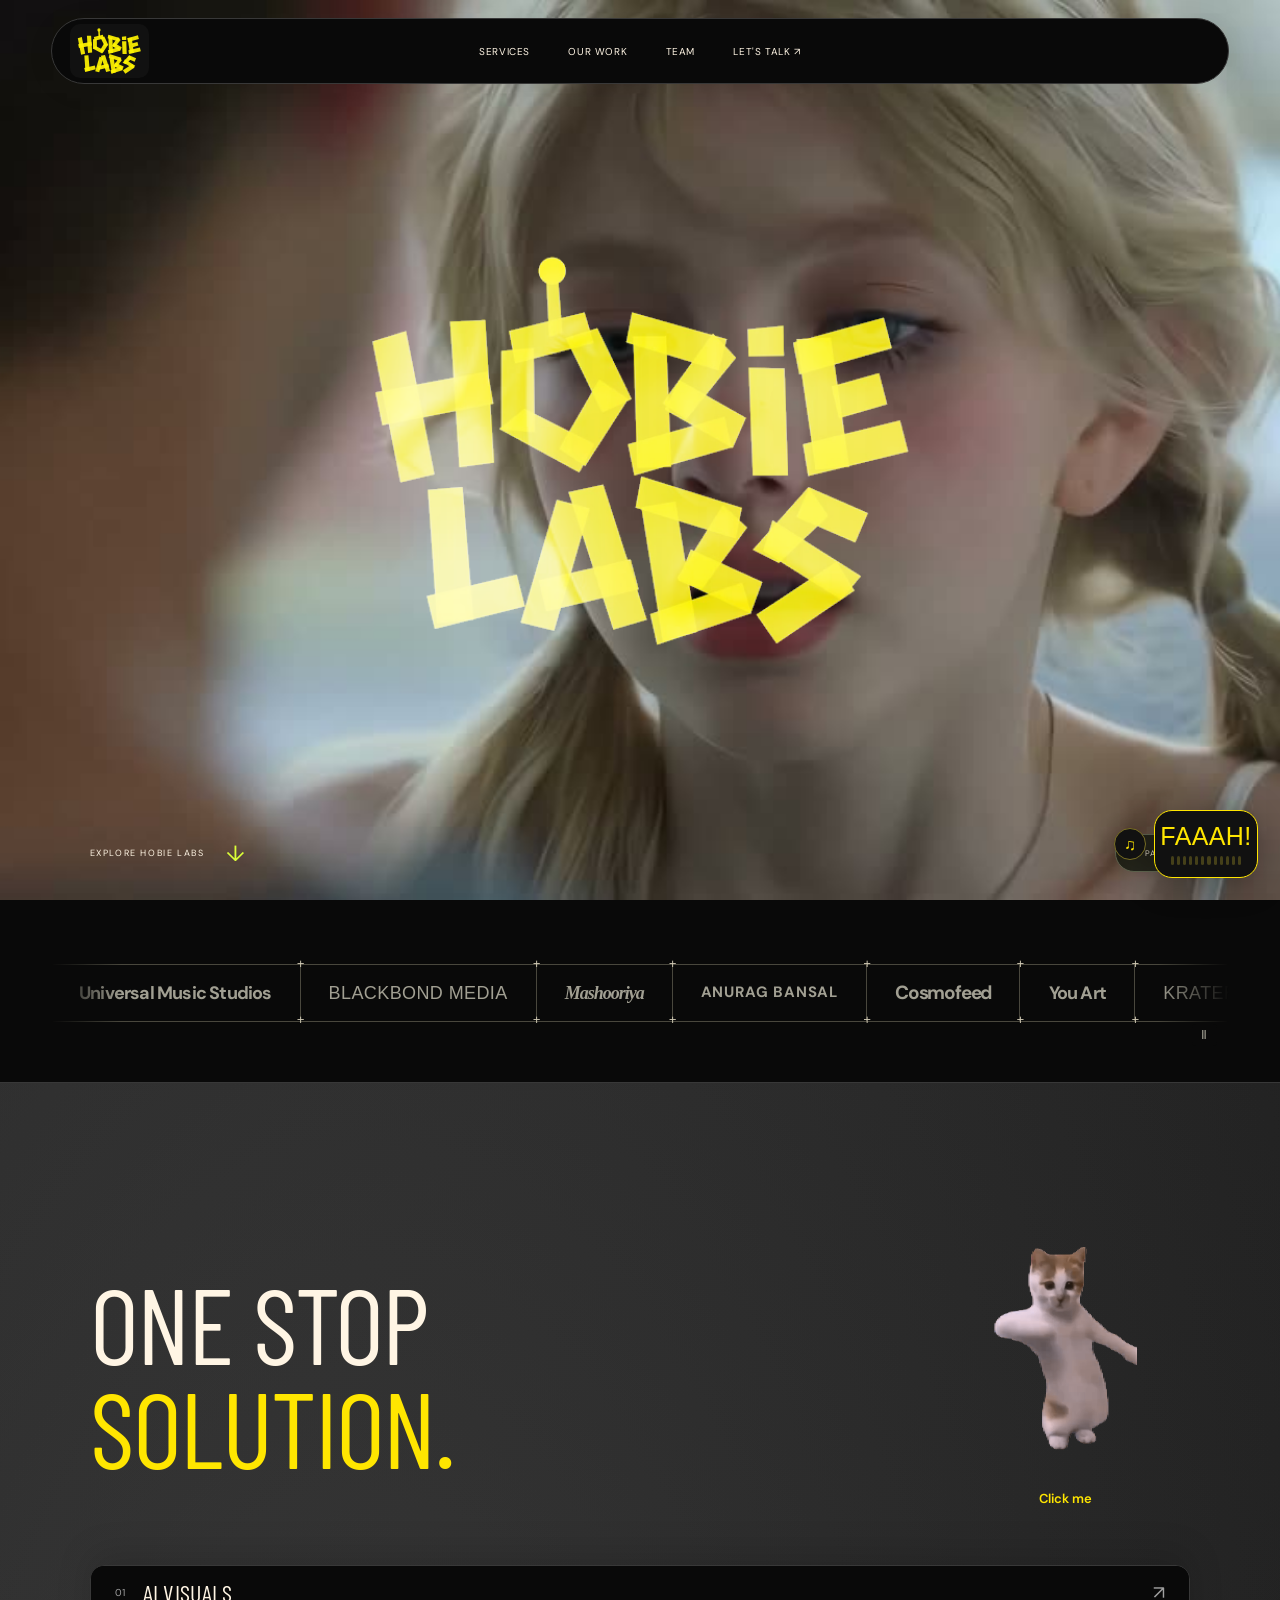
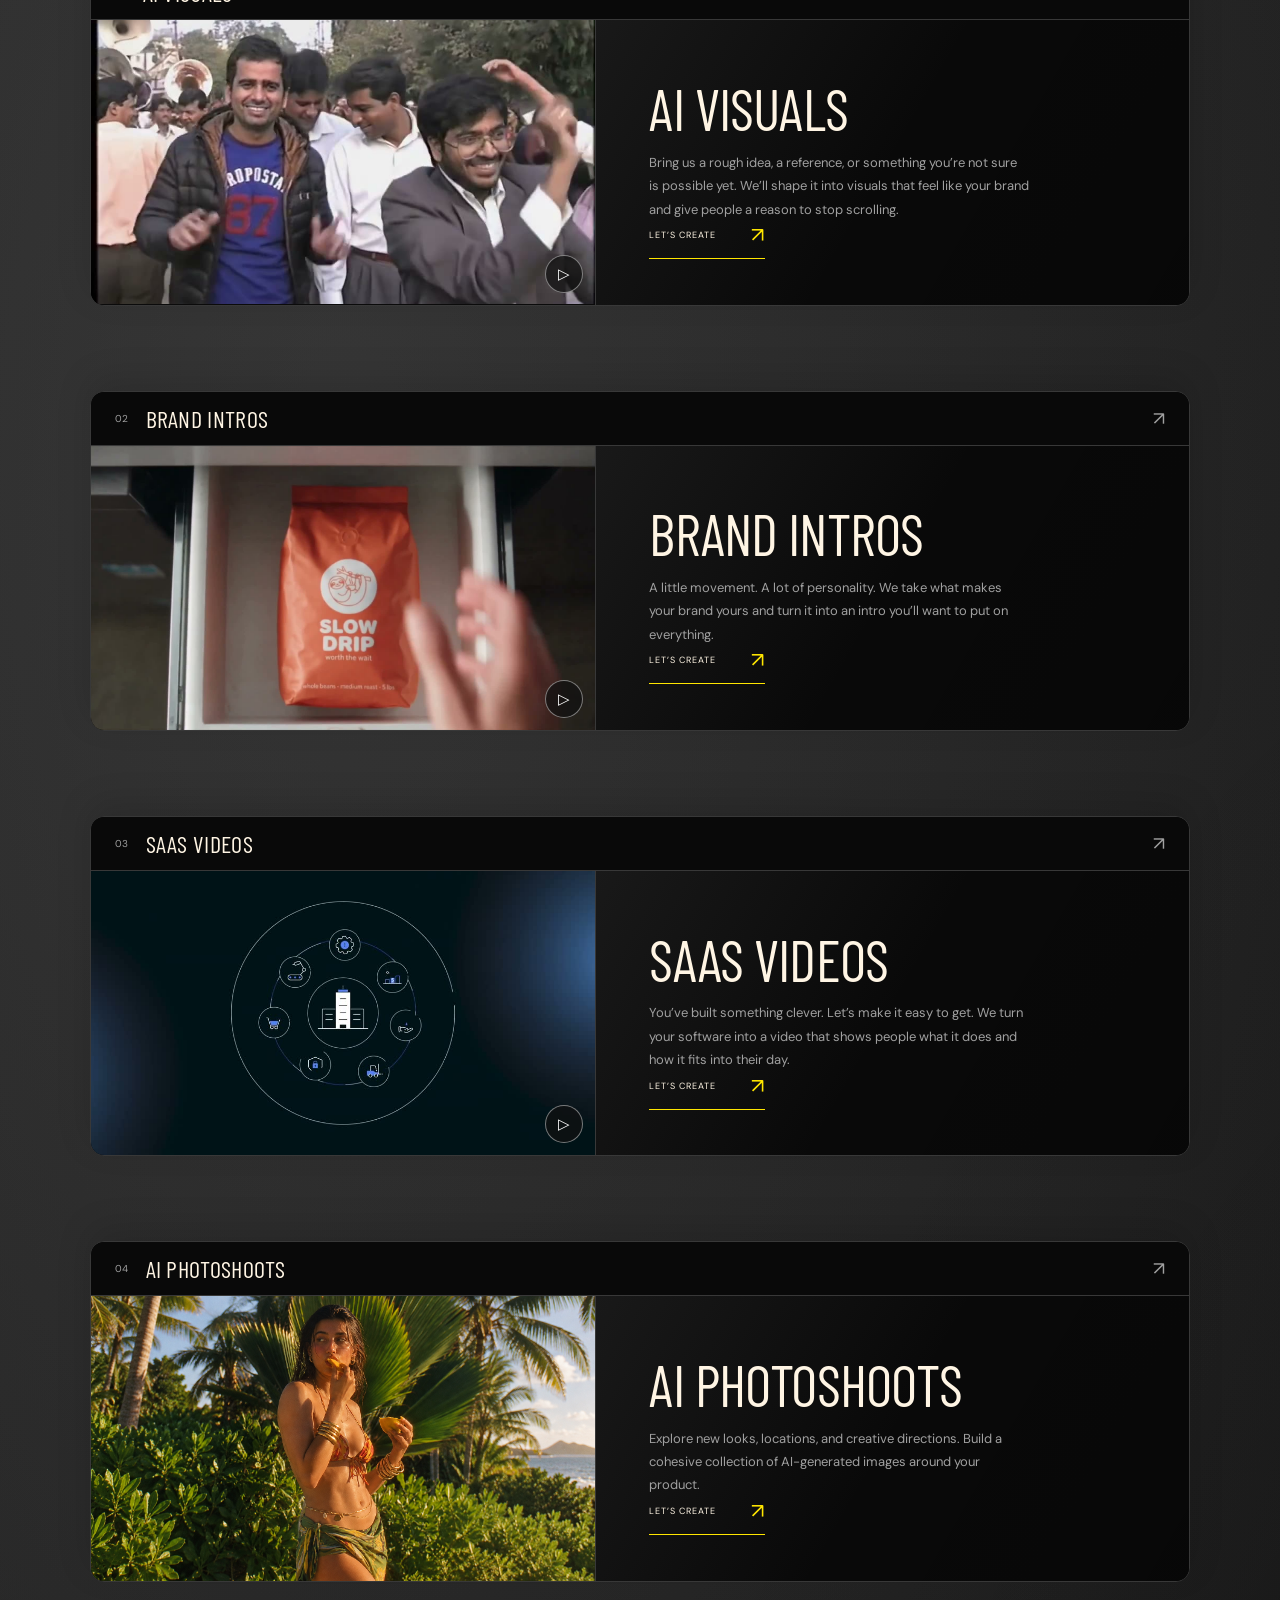
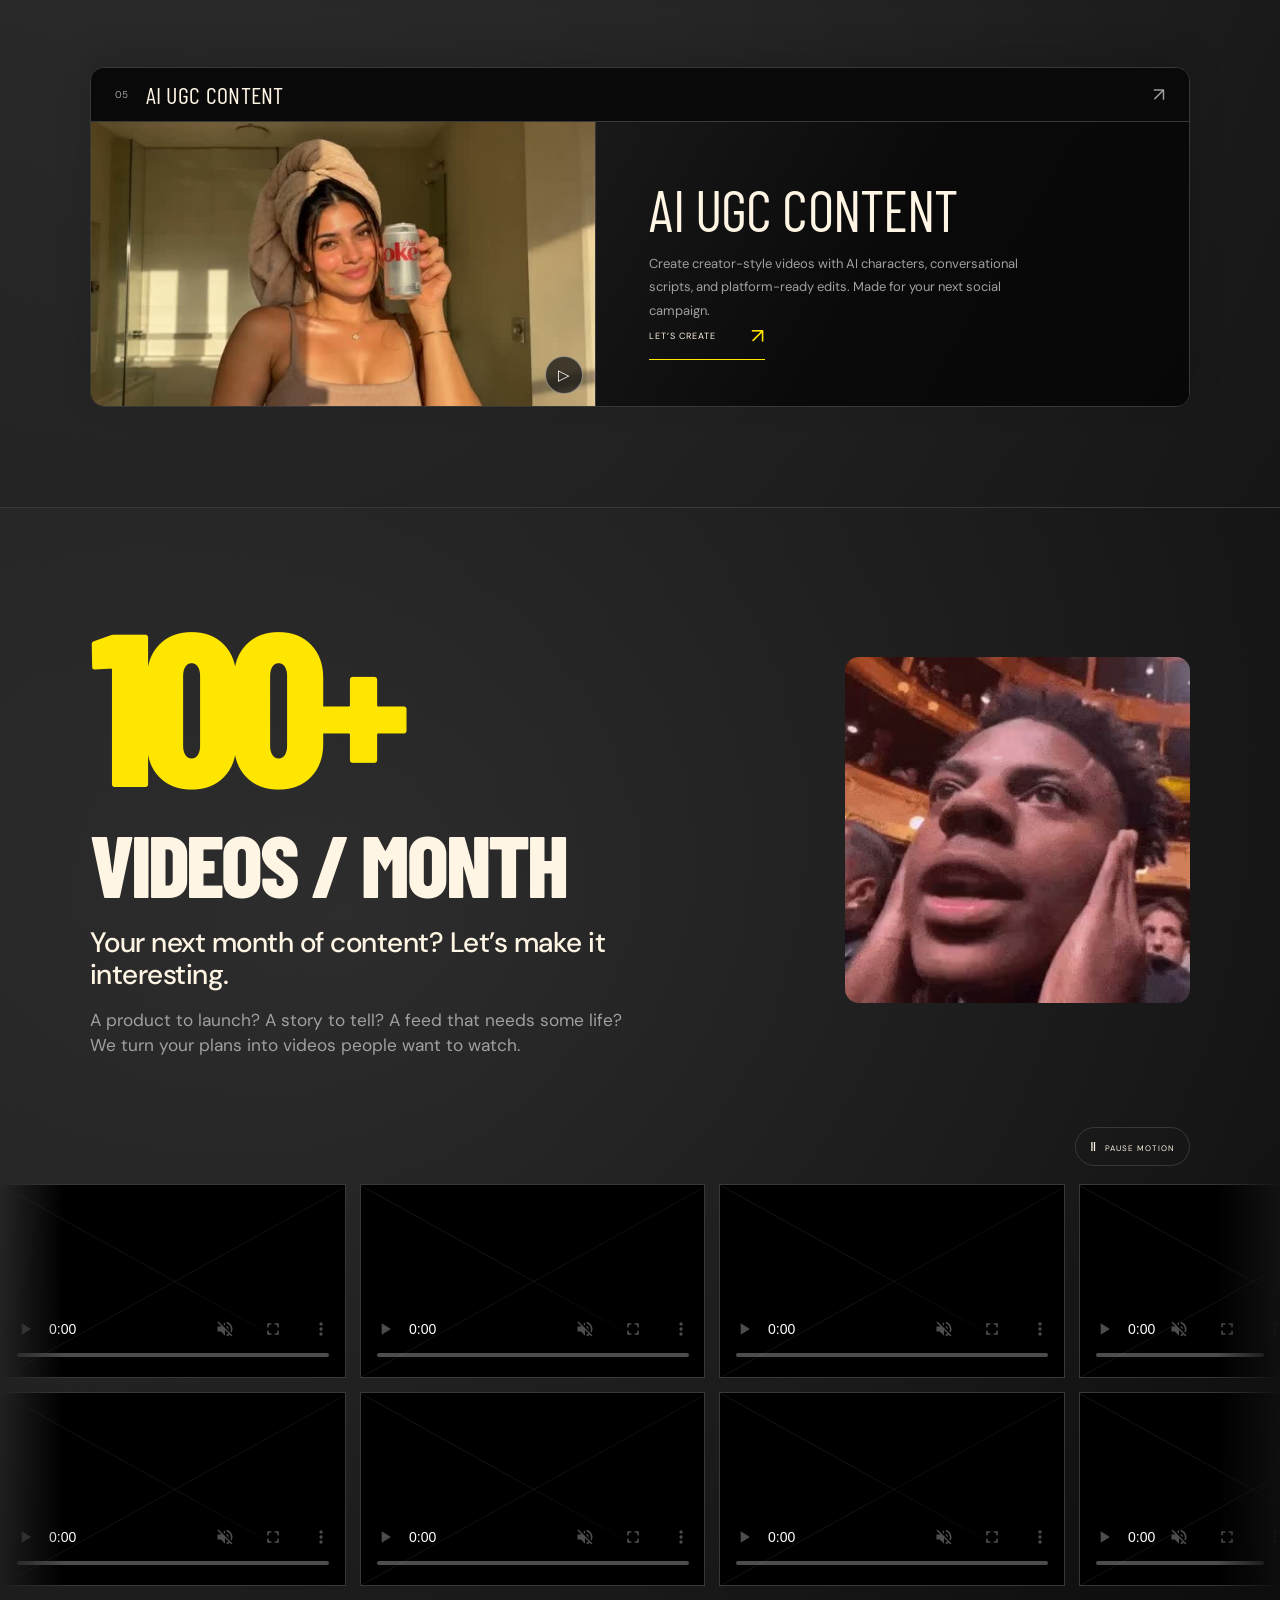
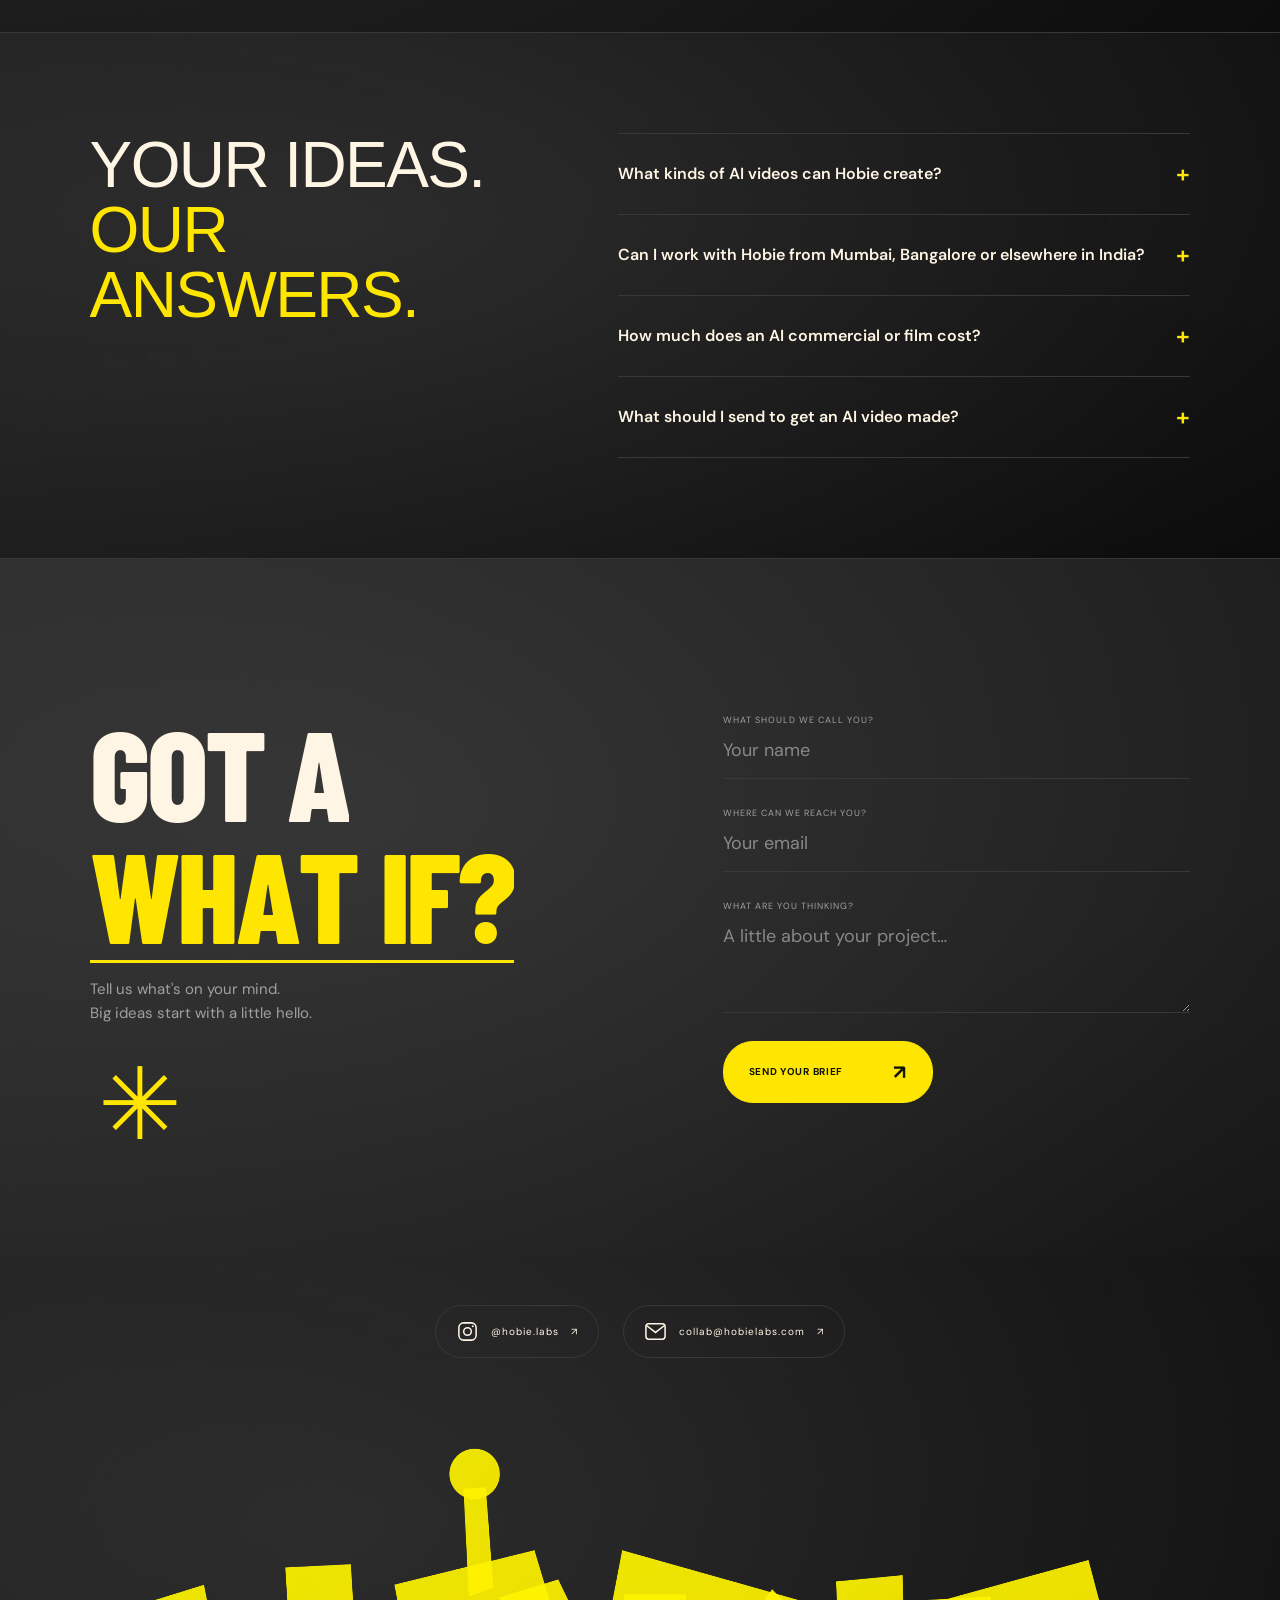
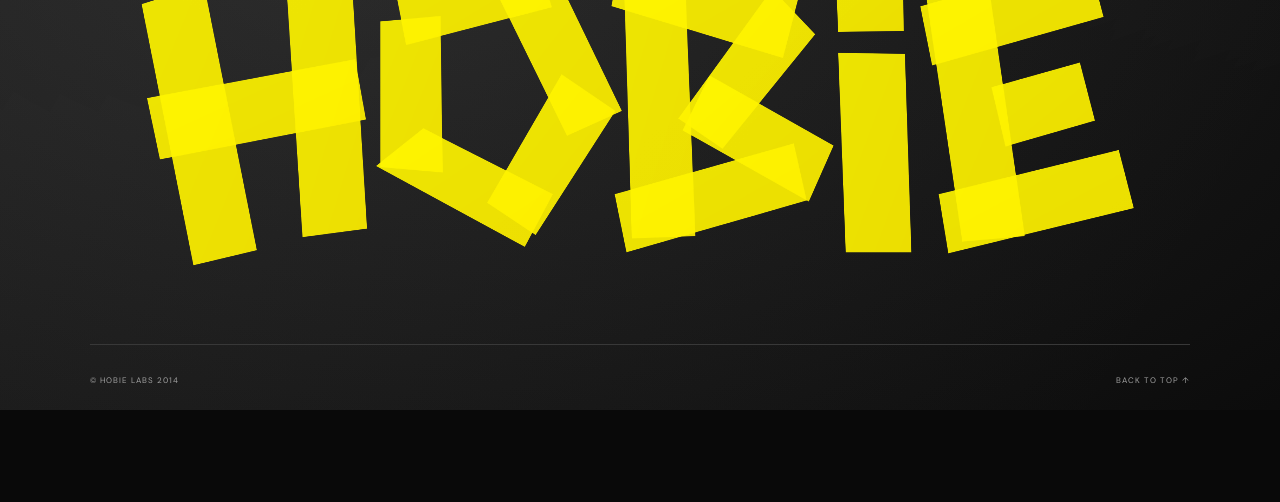
==== commit 5cc882f7: "Connect project enquiries to email and remove visible SEO introduction" ====
--- a/index.html
+++ b/index.html
@@ -2,11 +2,10 @@
 <html lang="en" data-theme="dark"><head><meta charset="UTF-8"><meta name="viewport" content="width=device-width,initial-scale=1"><title>AI Video Production India | AI Ads &amp; Films | Hobie</title><meta name="description" content="AI videos, commercials, ads and brand films by Hobie. Pan-India AI video production, including Mumbai and Bangalore. Tell us your idea."><link rel="stylesheet" href="style.css"><meta name="robots" content="index,follow,max-image-preview:large,max-video-preview:-1"><meta name="theme-color" content="#101010"><meta property="og:type" content="website"><meta property="og:site_name" content="Hobie"><meta property="og:locale" content="en_IN"><meta property="og:title" content="AI Video Production India | AI Ads &amp; Films | Hobie"><meta property="og:description" content="AI videos, commercials, ads and brand films by Hobie. Pan-India AI video production, including Mumbai and Bangalore. Tell us your idea."><meta name="twitter:card" content="summary"><meta name="twitter:title" content="AI Video Production India | AI Ads &amp; Films | Hobie"><meta name="twitter:description" content="AI videos, commercials, ads and brand films by Hobie. Pan-India AI video production, including Mumbai and Bangalore. Tell us your idea."><script type="application/ld+json">{"@context":"https://schema.org","@graph":[{"@type":"Organization","name":"Hobie","alternateName":"Hobie Labs","email":"collab@hobielabs.com","sameAs":["https://www.instagram.com/hobie.labs/"],"description":"Pan-India AI video production for brands, including Mumbai and Bengaluru.","@id":"https://hobielabs.com/#organization","url":"https://hobielabs.com/","logo":"https://hobielabs.com/assets/hobie-original.png"},{"@type":"Service","name":"AI video production","serviceType":["AI video generation","AI commercials","AI advertising videos","AI brand films","SaaS videos","AI UGC content"],"provider":{"@type":"Organization","name":"Hobie","alternateName":"Hobie Labs","email":"collab@hobielabs.com","sameAs":["https://www.instagram.com/hobie.labs/"],"description":"Pan-India AI video production for brands, including Mumbai and Bengaluru.","@id":"https://hobielabs.com/#organization","url":"https://hobielabs.com/","logo":"https://hobielabs.com/assets/hobie-original.png"},"areaServed":[{"@type":"Country","name":"India"},{"@type":"City","name":"Mumbai"},{"@type":"City","name":"Bengaluru","alternateName":"Bangalore"}],"@id":"https://hobielabs.com/#ai-video-production","url":"https://hobielabs.com/#about"},{"@type":"WebSite","@id":"https://hobielabs.com/#website","url":"https://hobielabs.com/","name":"Hobie","alternateName":"Hobie Labs","inLanguage":"en-IN","publisher":{"@id":"https://hobielabs.com/#organization"}}]}</script><link rel="canonical" href="https://hobielabs.com/"><meta property="og:url" content="https://hobielabs.com/"><meta property="og:image" content="https://hobielabs.com/assets/header-web-poster.jpg"><meta property="og:image:alt" content="Hobie AI video production showreel"><meta name="twitter:image" content="https://hobielabs.com/assets/header-web-poster.jpg"></head><body>
 <header><a class="logo" href="#home" aria-label="Hobie Labs home"><svg xmlns="http://www.w3.org/2000/svg" class="hobie-mark" viewBox="155 265 960 700" aria-hidden="true" focusable="false"><defs><linearGradient id="header-tape" x1="0" y1="0" x2="1" y2="1"><stop stop-color="#fff600"/><stop offset="1" stop-color="#fff000"/></linearGradient></defs><g id="header-letter-H" aria-label="H"><polygon id="header-H-strip-1" points="173,428 231,410 280,656 221,670" fill="url(#header-tape)" opacity="0.92"/><polygon id="header-H-strip-2" points="306,394 367,391 382,636 322,644" fill="url(#header-tape)" opacity="0.92"/><polygon id="header-H-strip-3" points="178,515 371,479 381,535 190,572" fill="url(#header-tape)" opacity="0.92"/></g><g id="header-letter-O" aria-label="O"><polygon id="header-O-strip-1" points="394,444 450,439 452,584 394,579" fill="url(#header-tape)" opacity="0.92"/><polygon id="header-O-strip-2" points="407,410 537,378 553,431 418,466" fill="url(#header-tape)" opacity="0.92"/><polygon id="header-O-strip-3" points="504,422 559,405 618,527 567,550" fill="url(#header-tape)" opacity="0.92"/><polygon id="header-O-strip-4" points="562,493 612,527 538,642 493,612" fill="url(#header-tape)" opacity="0.92"/><polygon id="header-O-strip-5" points="390,578 434,543 554,604 528,653" fill="url(#header-tape)" opacity="0.92"/></g><g id="header-letter-antenna" aria-label="antenna"><polygon id="header-antenna-strip-1" points="471,321 492,320 499,413 476,421" fill="url(#header-tape)" opacity="0.92"/><circle id="header-antenna-tip" cx="481.5" cy="307.5" r="23.5" fill="url(#header-tape)" opacity="0.92"/></g><g id="header-letter-B-top" aria-label="B-top"><polygon id="header-B-top-strip-1" points="620,419 677,419 686,643 627,645" fill="url(#header-tape)" opacity="0.92"/><polygon id="header-B-top-strip-2" points="618,378 781,424 767,478 608,430" fill="url(#header-tape)" opacity="0.92"/><polygon id="header-B-top-strip-3" points="757,414 797,456 711,562 670,534" fill="url(#header-tape)" opacity="0.92"/><polygon id="header-B-top-strip-4" points="699,494 814,559 791,611 674,545" fill="url(#header-tape)" opacity="0.92"/><polygon id="header-B-top-strip-5" points="611,604 777,557 789,610 622,658" fill="url(#header-tape)" opacity="0.92"/></g><g id="header-letter-i" aria-label="i"><polygon id="header-i-strip-1" points="816,407 878,401 879,453 818,454" fill="url(#header-tape)" opacity="0.92"/><polygon id="header-i-strip-2" points="818,473 880,474 886,658 825,658" fill="url(#header-tape)" opacity="0.92"/></g><g id="header-letter-E" aria-label="E"><polygon id="header-E-strip-1" points="900,424 959,421 991,643 933,648" fill="url(#header-tape)" opacity="0.92"/><polygon id="header-E-strip-2" points="894,430 1050,387 1064,440 905,485" fill="url(#header-tape)" opacity="0.92"/><polygon id="header-E-strip-3" points="960,505 1042,482 1056,536 973,560" fill="url(#header-tape)" opacity="0.92"/><polygon id="header-E-strip-4" points="911,604 1078,563 1092,617 920,659" fill="url(#header-tape)" opacity="0.92"/></g><g id="header-letter-L" aria-label="L"><polygon id="header-L-strip-1" points="268,682 328,677 347,905 284,911" fill="url(#header-tape)" opacity="0.92"/><polygon id="header-L-strip-2" points="266,864 421,827 435,882 280,921" fill="url(#header-tape)" opacity="0.92"/></g><g id="header-letter-A" aria-label="A"><polygon id="header-A-strip-1" points="489,699 546,714 485,924 427,910" fill="url(#header-tape)" opacity="0.92"/><polygon id="header-A-strip-2" points="509,686 569,673 644,905 586,922" fill="url(#header-tape)" opacity="0.92"/><polygon id="header-A-strip-3" points="458,837 616,801 630,853 471,891" fill="url(#header-tape)" opacity="0.92"/></g><g id="header-letter-B-bottom" aria-label="B-bottom"><polygon id="header-B-bottom-strip-1" points="634,712 693,702 730,926 671,943" fill="url(#header-tape)" opacity="0.92"/><polygon id="header-B-bottom-strip-2" points="634,659 807,713 796,766 624,713" fill="url(#header-tape)" opacity="0.92"/><polygon id="header-B-bottom-strip-3" points="774,708 816,747 738,853 695,834" fill="url(#header-tape)" opacity="0.92"/><polygon id="header-B-bottom-strip-4" points="719,784 842,840 822,894 697,837" fill="url(#header-tape)" opacity="0.92"/><polygon id="header-B-bottom-strip-5" points="649,895 807,841 823,894 661,948" fill="url(#header-tape)" opacity="0.92"/></g><g id="header-letter-S" aria-label="S"><polygon id="header-S-strip-1" points="921,677 955,727 870,808 825,785" fill="url(#header-tape)" opacity="0.92"/><polygon id="header-S-strip-2" points="922,678 1023,722 1001,773 900,729" fill="url(#header-tape)" opacity="0.92"/><polygon id="header-S-strip-3" points="859,734 1011,830 977,871 843,787" fill="url(#header-tape)" opacity="0.92"/><polygon id="header-S-strip-4" points="969,805 1000,855 866,946 831,896" fill="url(#header-tape)" opacity="0.92"/></g></svg></a><nav aria-label="Main navigation"><a href="#about">SERVICES</a><a href="#work">OUR WORK</a><a class="interns-nav" href="full-time-unpaid-interns.html" aria-label="Team"><span class="interns-nav-long">TEAM</span><span class="interns-nav-short" aria-hidden="true">TEAM</span></a><a href="#contact">LET'S TALK ↗</a></nav></header>
 <main>
-<section id="home" class="hero video-hero" aria-label="Hobie Labs — AI video production agency"><video id="hero-video" tabindex="0" title="Click to play full screen" autoplay loop muted playsinline preload="metadata" poster="assets/header-web-poster.jpg" aria-label="Hobie Labs intro and showreel"><source src="assets/header-web.mp4" type="video/mp4">Your browser does not support embedded video.</video><div id="hero-brand-overlay" aria-hidden="true"><video id="hero-brand-animation" muted playsinline preload="auto" tabindex="-1"><source src="assets/hobie-reverse-overlay.webm" type="video/webm"><source src="assets/hobie-reverse-overlay.mp4" type="video/mp4"></video></div><div class="video-hero-bottom"><a class="video-explore" href="#about">EXPLORE HOBIE LABS <span>↓</span></a><button id="hero-video-toggle" type="button" aria-label="Pause logo animation">Ⅱ <span>PAUSE</span></button></div></section>
+<section id="home" class="hero video-hero" aria-label="Hobie Labs — AI video production agency"><h1 class="visually-hidden">Hobie — AI video production agency</h1><video id="hero-video" tabindex="0" title="Click to play full screen" autoplay loop muted playsinline preload="metadata" poster="assets/header-web-poster.jpg" aria-label="Hobie Labs intro and showreel"><source src="assets/header-web.mp4" type="video/mp4">Your browser does not support embedded video.</video><div id="hero-brand-overlay" aria-hidden="true"><video id="hero-brand-animation" muted playsinline preload="auto" tabindex="-1"><source src="assets/hobie-reverse-overlay.webm" type="video/webm"><source src="assets/hobie-reverse-overlay.mp4" type="video/mp4"></video></div><div class="video-hero-bottom"><a class="video-explore" href="#about">EXPLORE HOBIE LABS <span>↓</span></a><button id="hero-video-toggle" type="button" aria-label="Pause logo animation">Ⅱ <span>PAUSE</span></button></div></section>
 <div class="brand-strip" role="region" aria-label="Brands"><div class="brand-window"><div class="brand-track"><div class="brand-group" role="list"><div class="brand-tile brand-style-0" role="listitem"><span>Universal Music Studios</span></div><div class="brand-tile brand-style-1" role="listitem"><span>Blackbond Media</span></div><div class="brand-tile brand-style-2" role="listitem"><span>Mashooriya</span></div><div class="brand-tile brand-style-3" role="listitem"><span>Anurag Bansal</span></div><div class="brand-tile brand-style-4" role="listitem"><span>Cosmofeed</span></div><div class="brand-tile brand-style-0" role="listitem"><span>You Art</span></div><div class="brand-tile brand-style-1" role="listitem"><span>Krater AI</span></div><div class="brand-tile brand-style-2" role="listitem"><span>Arcads AI</span></div><div class="brand-tile brand-style-3" role="listitem"><span>Nemo Video</span></div><div class="brand-tile brand-style-4" role="listitem"><span>Rare Rabbit</span></div><div class="brand-tile brand-style-0" role="listitem"><span>Escape Plan</span></div><div class="brand-tile brand-style-1" role="listitem"><span>Take It Eazy Media</span></div><div class="brand-tile brand-style-2" role="listitem"><span>Owled Media</span></div><div class="brand-tile brand-style-3" role="listitem"><span>SciAstra</span></div><div class="brand-tile brand-style-4" role="listitem"><span>SuperKalam</span></div><div class="brand-tile brand-style-0" role="listitem"><span>Raj Shamani</span></div></div><div class="brand-group" aria-hidden="true"><div class="brand-tile brand-style-0"><span>Universal Music Studios</span></div><div class="brand-tile brand-style-1"><span>Blackbond Media</span></div><div class="brand-tile brand-style-2"><span>Mashooriya</span></div><div class="brand-tile brand-style-3"><span>Anurag Bansal</span></div><div class="brand-tile brand-style-4"><span>Cosmofeed</span></div><div class="brand-tile brand-style-0"><span>You Art</span></div><div class="brand-tile brand-style-1"><span>Krater AI</span></div><div class="brand-tile brand-style-2"><span>Arcads AI</span></div><div class="brand-tile brand-style-3"><span>Nemo Video</span></div><div class="brand-tile brand-style-4"><span>Rare Rabbit</span></div><div class="brand-tile brand-style-0"><span>Escape Plan</span></div><div class="brand-tile brand-style-1"><span>Take It Eazy Media</span></div><div class="brand-tile brand-style-2"><span>Owled Media</span></div><div class="brand-tile brand-style-3"><span>SciAstra</span></div><div class="brand-tile brand-style-4"><span>SuperKalam</span></div><div class="brand-tile brand-style-0"><span>Raj Shamani</span></div></div></div></div><button id="brand-motion-toggle" class="brand-motion-toggle" type="button" aria-label="Pause brand strip" aria-pressed="false">Ⅱ</button></div>
-<section class="production-intro" aria-labelledby="production-heading"><h1 id="production-heading">AI VIDEO PRODUCTION.<br><span>PAN INDIA.</span></h1><div><p>AI commercials, ads and brand films made around your ideas. Hobie creates AI-generated videos, cinematic visuals, SaaS explainers and creator-style content for brands pan India—including Mumbai and Bangalore (Bengaluru).</p><a href="#contact" class="production-text-link">Tell us what you want to make ↗</a></div></section>
 <section id="about" class="solutions"><div class="solutions-heading"><h2>ONE STOP<br><span>SOLUTION.</span></h2><div class="cat-playground"><img id="dancing-cat" class="cat-animation" src="assets/dancing-cat-still.png" data-still-src="assets/dancing-cat-still.png" data-animated-src="assets/dancing-cat.webp" width="324" height="348" alt="A dancing cat" loading="lazy" decoding="async"><button id="cat-dance-toggle" class="cat-dance-toggle" type="button" role="switch" aria-checked="false" aria-label="Make this cat dance" aria-controls="dancing-cat">Click me</button><span id="cat-dance-status" class="visually-hidden" role="status"></span></div></div><div class="service-stack" role="region" aria-label="AI production services"><div class="stack-cards"><article class="service-card" aria-label="1 of 5: AI visuals"><div class="stack-title" aria-hidden="true"><span>01</span><strong>AI visuals</strong><span>↗</span></div><div class="service-art service-video-art ai-visuals-video-art"><video class="service-video" loop muted playsinline preload="none" poster="assets/ai-visuals-poster.jpg" aria-label="AI visuals video example"><source data-src="assets/ai-visuals-web.mp4" type="video/mp4"></video><button class="service-video-toggle" type="button" aria-label="Play AI visuals video">▷</button></div><div class="service-copy"><h3>AI visuals</h3><p>Bring us a rough idea, a reference, or something you’re not sure is possible yet. We’ll shape it into visuals that feel like your brand and give people a reason to stop scrolling.</p><a href="#contact" class="service-link">LET’S CREATE <span>↗</span></a></div></article><article class="service-card" aria-label="2 of 5: brand intros"><div class="stack-title" aria-hidden="true"><span>02</span><strong>brand intros</strong><span>↗</span></div><div class="service-art service-video-art"><video class="service-video" loop muted playsinline preload="none" poster="assets/seedance-25s-poster.jpg" aria-label="Brand intros animation"><source data-src="assets/seedance-25s.mp4" type="video/mp4"></video><button class="service-video-toggle" type="button" aria-label="Pause brand intros animation">Ⅱ</button></div><div class="service-copy"><h3>brand intros</h3><p>A little movement. A lot of personality. We take what makes your brand yours and turn it into an intro you’ll want to put on everything.</p><a href="#contact" class="service-link">LET’S CREATE <span>↗</span></a></div></article><article class="service-card" aria-label="3 of 5: Saas Videos"><div class="stack-title" aria-hidden="true"><span>03</span><strong>Saas Videos</strong><span>↗</span></div><div class="service-art service-video-art saas-video-art"><video id="saas-video" class="service-video" loop muted playsinline preload="none" poster="assets/saas-video-poster.jpg" aria-label="SaaS video example"><source data-src="assets/saas-video.mp4" type="video/mp4"></video><button id="saas-video-toggle" class="service-video-toggle" type="button" aria-label="Pause SaaS video">Ⅱ</button></div><div class="service-copy"><h3>Saas Videos</h3><p>You’ve built something clever. Let’s make it easy to get. We turn your software into a video that shows people what it does and how it fits into their day.</p><a href="#contact" class="service-link">LET’S CREATE <span>↗</span></a></div></article><article class="service-card" aria-label="4 of 5: ai photoshoots"><div class="stack-title" aria-hidden="true"><span>04</span><strong>ai photoshoots</strong><span>↗</span></div><div class="service-art service-photo-art"><img src="assets/ai-photoshoot-wide.png" alt="AI-generated tropical photoshoot: a woman holding mango among palm leaves in golden-hour light" width="1672" height="941" loading="lazy" decoding="async"></div><div class="service-copy"><h3>ai photoshoots</h3><p>Explore new looks, locations, and creative directions. Build a cohesive collection of AI-generated images around your product.</p><a href="#contact" class="service-link">LET’S CREATE <span>↗</span></a></div></article><article class="service-card" aria-label="5 of 5: Ai ugc content"><div class="stack-title" aria-hidden="true"><span>05</span><strong>Ai ugc content</strong><span>↗</span></div><div class="service-art service-video-art ugc-video-art"><video class="service-video" loop muted playsinline preload="none" poster="assets/ugc-web-poster.jpg" aria-label="AI UGC content example"><source data-src="assets/ugc-web.mp4" type="video/mp4"></video><button class="service-video-toggle" type="button" aria-label="Play AI UGC video">▷</button></div><div class="service-copy"><h3>Ai ugc content</h3><p>Create creator-style videos with AI characters, conversational scripts, and platform-ready edits. Made for your next social campaign.</p><a href="#contact" class="service-link">LET’S CREATE <span>↗</span></a></div></article></div></div></section>
 <section id="work" class="work"><template id="work-video-template"><video class="work-video" controls muted loop playsinline preload="none" poster="assets/ai-visuals-poster.jpg" data-src="assets/ai-visuals-web.mp4" aria-label="AI visuals selected work video"></video><video class="work-video" controls muted loop playsinline preload="none" poster="assets/work-reel-01.jpg" data-src="assets/work-reel-01.mp4" aria-label="Selected work video 2"></video><video class="work-video" controls muted loop playsinline preload="none" poster="assets/work-reel-02.jpg" data-src="assets/work-reel-02.mp4" aria-label="Selected work video 3"></video><video class="work-video" controls muted loop playsinline preload="none" poster="assets/work-reel-03.jpg" data-src="assets/work-reel-03.mp4" aria-label="Selected work video 4"></video><video class="work-video" controls muted loop playsinline preload="none" poster="assets/work-reel-04.jpg" data-src="assets/work-reel-04.mp4" aria-label="Selected work video 5"></video><video class="work-video" controls muted loop playsinline preload="none" poster="assets/work-reel-05.jpg" data-src="assets/work-reel-05.mp4" aria-label="Selected work video 6"></video><video class="work-video" controls muted loop playsinline preload="none" poster="assets/work-reel-06.jpg" data-src="assets/work-reel-06.mp4" aria-label="Selected work video 7"></video><video class="work-video" controls muted loop playsinline preload="none" poster="assets/work-reel-07.jpg" data-src="assets/work-reel-07.mp4" aria-label="Selected work video 8"></video><video class="work-video" controls muted loop playsinline preload="none" poster="assets/work-reel-08.jpg" data-src="assets/work-reel-08.mp4" aria-label="Selected work video 9"></video></template><div class="work-intro"><h2><span class="volume">100+</span><span class="volume-label">VIDEOS / MONTH</span></h2><p class="work-lead">Your next month of content? Let’s make it interesting.</p><p class="work-copy">A product to launch? A story to tell? A feed that needs some life? We turn your plans into videos people want to watch.</p><div class="work-reaction"><video id="work-reaction-video" loop muted playsinline preload="none" poster="assets/work-reaction-poster.jpg" data-src="assets/work-reaction.mp4" aria-label="Looping surprised reaction animation"></video></div><div class="work-controls"><button id="motion-toggle" aria-pressed="false"><span id="motion-icon" aria-hidden="true">Ⅱ</span> <span id="motion-label">PAUSE MOTION</span></button></div></div><div class="snippet-rows" aria-label="Two moving rows of selected work videos"><div class="snippet-row" data-direction="left"><div class="snippet-track" id="track-left"></div></div><div class="snippet-row" data-direction="right"><div class="snippet-track" id="track-right"></div></div></div></section>
 <section id="production-questions" class="production-questions" aria-labelledby="production-questions-heading"><h2 id="production-questions-heading">YOUR IDEAS.<br><span>OUR ANSWERS.</span></h2><div class="production-faqs"><details><summary>What kinds of AI videos can Hobie create?</summary><p>We create AI commercials and advertising videos, brand films, cinematic AI visuals, brand intros, SaaS product videos and AI UGC content. Explore our <a href="#about">AI production services</a> and <a href="#work">video examples</a> to find a direction for your brief.</p></details><details><summary>Can I work with Hobie from Mumbai, Bangalore or elsewhere in India?</summary><p>Yes. Hobie serves brands pan India, including Mumbai, Bangalore (Bengaluru) and teams in other cities and towns. Share your brief, references and brand assets online to start the conversation, wherever your team is based.</p></details><details><summary>How much does an AI commercial or film cost?</summary><p>The scope depends on the concept, video length, number of deliverables and production requirements. <a href="#contact">Send us your project brief</a> with your intended platforms, budget and deadline so we can discuss a suitable scope.</p></details><details><summary>What should I send to get an AI video made?</summary><p>Start with your goal, product or brand, audience, preferred video length and a few visual references. A rough idea is enough to begin. Email <a href="mailto:collab@hobielabs.com">collab@hobielabs.com</a> or use the project enquiry form.</p></details></div></section>
-<section id="contact" class="contact"><div class="contact-grid"><div><h2 class="contact-title contact-entry" aria-label="Got a what if?"><span class="contact-title-line" aria-hidden="true"><span class="contact-line-inner"><span class="contact-letter" style="--letter-delay:0ms">G</span><span class="contact-letter" style="--letter-delay:38ms">O</span><span class="contact-letter" style="--letter-delay:76ms">T</span><span class="contact-letter" style="--letter-delay:114ms">&#160;</span><span class="contact-letter" style="--letter-delay:152ms">A</span></span></span><span class="contact-title-line" aria-hidden="true"><span class="contact-line-inner"><span class="contact-letter" style="--letter-delay:170ms">W</span><span class="contact-letter" style="--letter-delay:208ms">H</span><span class="contact-letter" style="--letter-delay:246ms">A</span><span class="contact-letter" style="--letter-delay:284ms">T</span><span class="contact-letter" style="--letter-delay:322ms">&#160;</span><span class="contact-letter" style="--letter-delay:360ms">I</span><span class="contact-letter" style="--letter-delay:398ms">F</span><span class="contact-letter" style="--letter-delay:436ms">?</span></span></span></h2><p class="contact-copy contact-entry">Tell us what's on your mind.<br>Big ideas start with a little hello.</p><div class="contact-star-reveal contact-entry"><span class="contact-spark" aria-hidden="true">✳</span></div></div><form id="contact-form" class="contact-entry" action="https://formsubmit.co/collab@hobielabs.com" method="POST"><input type="hidden" name="_subject" value="New Hobie project enquiry"><input type="hidden" name="_template" value="table"><label for="name">WHAT SHOULD WE CALL YOU?</label><input id="name" name="name" autocomplete="name" placeholder="Your name" required><label for="email">WHERE CAN WE REACH YOU?</label><input type="email" id="email" name="email" autocomplete="email" placeholder="Your email" required><label for="idea">WHAT ARE YOU THINKING?</label><textarea id="idea" name="idea" placeholder="A little about your project…" rows="3" required></textarea><button class="pill" type="submit">SEND YOUR BRIEF <span>↗</span></button><p id="form-status" role="status"></p></form></div></section>
-</main><footer><div class="footer-socials" aria-label="Connect with Hobie Labs"><a class="social-link" href="https://www.instagram.com/hobie.labs/" target="_blank" rel="noopener noreferrer" aria-label="Hobie Labs on Instagram"><svg viewBox="0 0 24 24" fill="none" stroke="currentColor" stroke-width="1.6" aria-hidden="true"><rect x="3" y="3" width="18" height="18" rx="5"/><circle cx="12" cy="12" r="4"/><circle cx="17.5" cy="6.5" r="1" fill="currentColor" stroke="none"/></svg><span>@hobie.labs</span><span aria-hidden="true">↗</span></a><a class="social-link email-link" href="mailto:collab@hobielabs.com" aria-label="Email Hobie Labs at collab@hobielabs.com"><svg viewBox="0 0 24 24" fill="none" stroke="currentColor" stroke-width="1.6" aria-hidden="true"><rect x="2" y="4" width="20" height="16" rx="3"/><path d="m3 6 9 7 9-7"/></svg><span>collab@hobielabs.com</span><span aria-hidden="true">↗</span></a></div><a class="footer-logo" href="#home" aria-label="Hobie home"><svg class="hobie-footer-image" viewBox="155 265 960 425" xmlns="http://www.w3.org/2000/svg" aria-hidden="true"><defs><clipPath id="hobie-image-letters"><polygon points="173,428 231,410 280,656 221,670"/><polygon points="306,394 367,391 382,636 322,644"/><polygon points="178,515 371,479 381,535 190,572"/><polygon points="394,444 450,439 452,584 394,579"/><polygon points="407,410 537,378 553,431 418,466"/><polygon points="504,422 559,405 618,527 567,550"/><polygon points="562,493 612,527 538,642 493,612"/><polygon points="390,578 434,543 554,604 528,653"/><polygon points="471,321 492,320 499,413 476,421"/><circle cx="481.5" cy="307.5" r="23.5"/><polygon points="620,419 677,419 686,643 627,645"/><polygon points="618,378 781,424 767,478 608,430"/><polygon points="757,414 797,456 711,562 670,534"/><polygon points="699,494 814,559 791,611 674,545"/><polygon points="611,604 777,557 789,610 622,658"/><polygon points="816,407 878,401 879,453 818,454"/><polygon points="818,473 880,474 886,658 825,658"/><polygon points="900,424 959,421 991,643 933,648"/><polygon points="894,430 1050,387 1064,440 905,485"/><polygon points="960,505 1042,482 1056,536 973,560"/><polygon points="911,604 1078,563 1092,617 920,659"/></clipPath></defs><image href="assets/hobie-original.png" x="0" y="0" width="1254" height="1254" clip-path="url(#hobie-image-letters)"/></svg></a><div><span>© HOBIE LABS 2026</span><a href="#home">BACK TO TOP ↑</a></div></footer><dialog id="preview-dialog"><button class="close" aria-label="Close preview">×</button><h2 id="dialog-title">LET'S MAKE IT MOVE.</h2><div id="dialog-content"></div><button id="dialog-done" class="pill">KEEP EXPLORING ↗</button></dialog><aside class="faah-floating" aria-label="FAAAH sound button"><button id="sfx-toggle" type="button" aria-pressed="false" aria-label="Mute sound effects" title="Mute sound effects">♫</button><button id="faah-button" class="faah-button" type="button" aria-label="Play FAAAH meme sound"><span class="faah-word">FAAAH!</span><span class="faah-bar" aria-hidden="true"><i></i><i></i><i></i><i></i><i></i><i></i><i></i><i></i><i></i><i></i><i></i><i></i></span></button><span id="faah-level" class="visually-hidden">00 / 100</span><p id="faah-status" class="visually-hidden" role="status"></p><audio id="faah-audio" src="assets/faaah.mp3" preload="none"></audio></aside><script src="app.js"></script></body></html>
+<section id="contact" class="contact"><div class="contact-grid"><div><h2 class="contact-title contact-entry" aria-label="Got a what if?"><span class="contact-title-line" aria-hidden="true"><span class="contact-line-inner"><span class="contact-letter" style="--letter-delay:0ms">G</span><span class="contact-letter" style="--letter-delay:38ms">O</span><span class="contact-letter" style="--letter-delay:76ms">T</span><span class="contact-letter" style="--letter-delay:114ms">&#160;</span><span class="contact-letter" style="--letter-delay:152ms">A</span></span></span><span class="contact-title-line" aria-hidden="true"><span class="contact-line-inner"><span class="contact-letter" style="--letter-delay:170ms">W</span><span class="contact-letter" style="--letter-delay:208ms">H</span><span class="contact-letter" style="--letter-delay:246ms">A</span><span class="contact-letter" style="--letter-delay:284ms">T</span><span class="contact-letter" style="--letter-delay:322ms">&#160;</span><span class="contact-letter" style="--letter-delay:360ms">I</span><span class="contact-letter" style="--letter-delay:398ms">F</span><span class="contact-letter" style="--letter-delay:436ms">?</span></span></span></h2><p class="contact-copy contact-entry">Tell us what's on your mind.<br>Big ideas start with a little hello.</p><div class="contact-star-reveal contact-entry"><span class="contact-spark" aria-hidden="true">✳</span></div></div><form id="contact-form" class="contact-entry" action="https://formsubmit.co/collab@hobielabs.com" method="POST"><input type="hidden" name="_subject" value="New Hobie project enquiry"><input type="hidden" name="_template" value="table"><input type="hidden" name="_url" value="https://hobielabs.com/"><label for="name">WHAT SHOULD WE CALL YOU?</label><input id="name" name="name" maxlength="120" autocomplete="name" placeholder="Your name" required><label for="email">WHERE CAN WE REACH YOU?</label><input type="email" id="email" name="email" maxlength="254" autocomplete="email" placeholder="Your email" required><label for="idea">WHAT ARE YOU THINKING?</label><textarea id="idea" name="message" maxlength="6000" placeholder="A little about your project…" rows="3" required></textarea><button class="pill" type="submit">SEND YOUR BRIEF <span>↗</span></button><p id="form-status" role="status" aria-live="polite"></p><a id="form-email-fallback" href="mailto:collab@hobielabs.com" hidden>Email collab@hobielabs.com ↗</a></form></div></section>
+</main><footer><div class="footer-socials" aria-label="Connect with Hobie Labs"><a class="social-link" href="https://www.instagram.com/hobie.labs/" target="_blank" rel="noopener noreferrer" aria-label="Hobie Labs on Instagram"><svg viewBox="0 0 24 24" fill="none" stroke="currentColor" stroke-width="1.6" aria-hidden="true"><rect x="3" y="3" width="18" height="18" rx="5"/><circle cx="12" cy="12" r="4"/><circle cx="17.5" cy="6.5" r="1" fill="currentColor" stroke="none"/></svg><span>@hobie.labs</span><span aria-hidden="true">↗</span></a><a class="social-link email-link" href="mailto:collab@hobielabs.com" aria-label="Email Hobie Labs at collab@hobielabs.com"><svg viewBox="0 0 24 24" fill="none" stroke="currentColor" stroke-width="1.6" aria-hidden="true"><rect x="2" y="4" width="20" height="16" rx="3"/><path d="m3 6 9 7 9-7"/></svg><span>collab@hobielabs.com</span><span aria-hidden="true">↗</span></a></div><a class="footer-logo" href="#home" aria-label="Hobie home"><svg class="hobie-footer-image" viewBox="155 265 960 425" xmlns="http://www.w3.org/2000/svg" aria-hidden="true"><defs><clipPath id="hobie-image-letters"><polygon points="173,428 231,410 280,656 221,670"/><polygon points="306,394 367,391 382,636 322,644"/><polygon points="178,515 371,479 381,535 190,572"/><polygon points="394,444 450,439 452,584 394,579"/><polygon points="407,410 537,378 553,431 418,466"/><polygon points="504,422 559,405 618,527 567,550"/><polygon points="562,493 612,527 538,642 493,612"/><polygon points="390,578 434,543 554,604 528,653"/><polygon points="471,321 492,320 499,413 476,421"/><circle cx="481.5" cy="307.5" r="23.5"/><polygon points="620,419 677,419 686,643 627,645"/><polygon points="618,378 781,424 767,478 608,430"/><polygon points="757,414 797,456 711,562 670,534"/><polygon points="699,494 814,559 791,611 674,545"/><polygon points="611,604 777,557 789,610 622,658"/><polygon points="816,407 878,401 879,453 818,454"/><polygon points="818,473 880,474 886,658 825,658"/><polygon points="900,424 959,421 991,643 933,648"/><polygon points="894,430 1050,387 1064,440 905,485"/><polygon points="960,505 1042,482 1056,536 973,560"/><polygon points="911,604 1078,563 1092,617 920,659"/></clipPath></defs><image href="assets/hobie-original.png" x="0" y="0" width="1254" height="1254" clip-path="url(#hobie-image-letters)"/></svg></a><div><span>© HOBIE LABS 2026</span><a href="#home">BACK TO TOP ↑</a></div></footer><dialog id="preview-dialog"><button class="close" aria-label="Close preview">×</button><h2 id="dialog-title">LET'S MAKE IT MOVE.</h2><div id="dialog-content"></div><button id="dialog-done" class="pill">KEEP EXPLORING ↗</button></dialog><aside class="faah-floating" aria-label="FAAAH sound button"><button id="sfx-toggle" type="button" aria-pressed="false" aria-label="Mute sound effects" title="Mute sound effects">♫</button><button id="faah-button" class="faah-button" type="button" aria-label="Play FAAAH meme sound"><span class="faah-word">FAAAH!</span><span class="faah-bar" aria-hidden="true"><i></i><i></i><i></i><i></i><i></i><i></i><i></i><i></i><i></i><i></i><i></i><i></i></span></button><span id="faah-level" class="visually-hidden">00 / 100</span><p id="faah-status" class="visually-hidden" role="status"></p><audio id="faah-audio" src="assets/faaah.mp3" preload="none"></audio></aside><script src="app.js"></script><script src="contact-form.js"></script></body></html>
--- a/style.css
+++ b/style.css
@@ -262,3 +262,6 @@
 .production-faqs summary{font:600 16px/1.5 'DM Sans',Arial,sans-serif;letter-spacing:0;padding:22px 0;gap:18px}.production-faqs summary::after{content:'+';margin-left:auto;font-size:24px;color:var(--accent)}.production-faqs details[open]>summary::after{content:'−'}
 .production-faqs p{font-size:14px;line-height:1.8;color:var(--muted);padding:0 0 24px}.production-faqs p a{color:var(--fg);text-decoration:underline;text-underline-offset:3px}
 @media(max-width:760px){main>.production-intro,main>.production-questions{grid-template-columns:minmax(0,1fr);gap:28px;padding:48px 6%}.production-intro p{font-size:14px}.production-faqs summary{font-size:15px}}
+#contact-form button:disabled{opacity:.65;cursor:wait;transform:none}
+#form-email-fallback{margin-top:12px;color:var(--accent);font-size:12px;text-decoration:underline;text-underline-offset:3px}
+#form-email-fallback[hidden]{display:none}
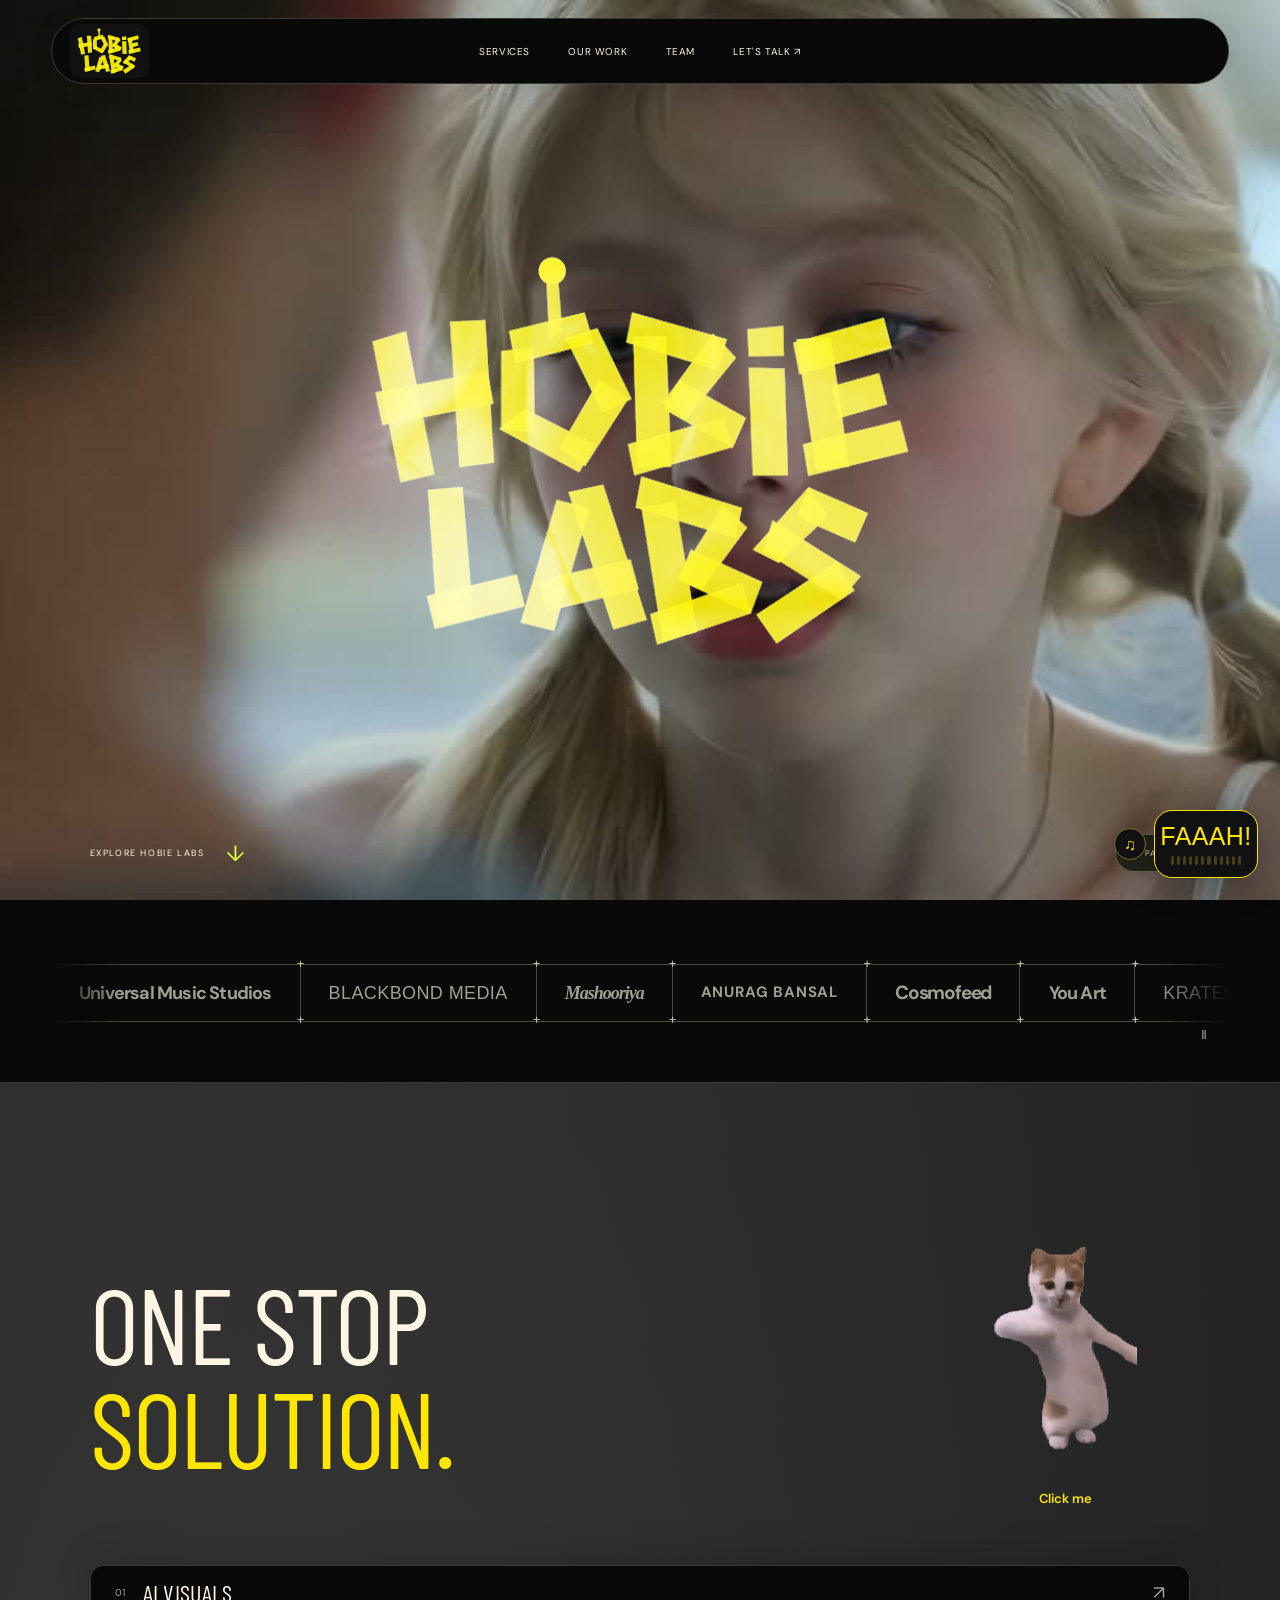
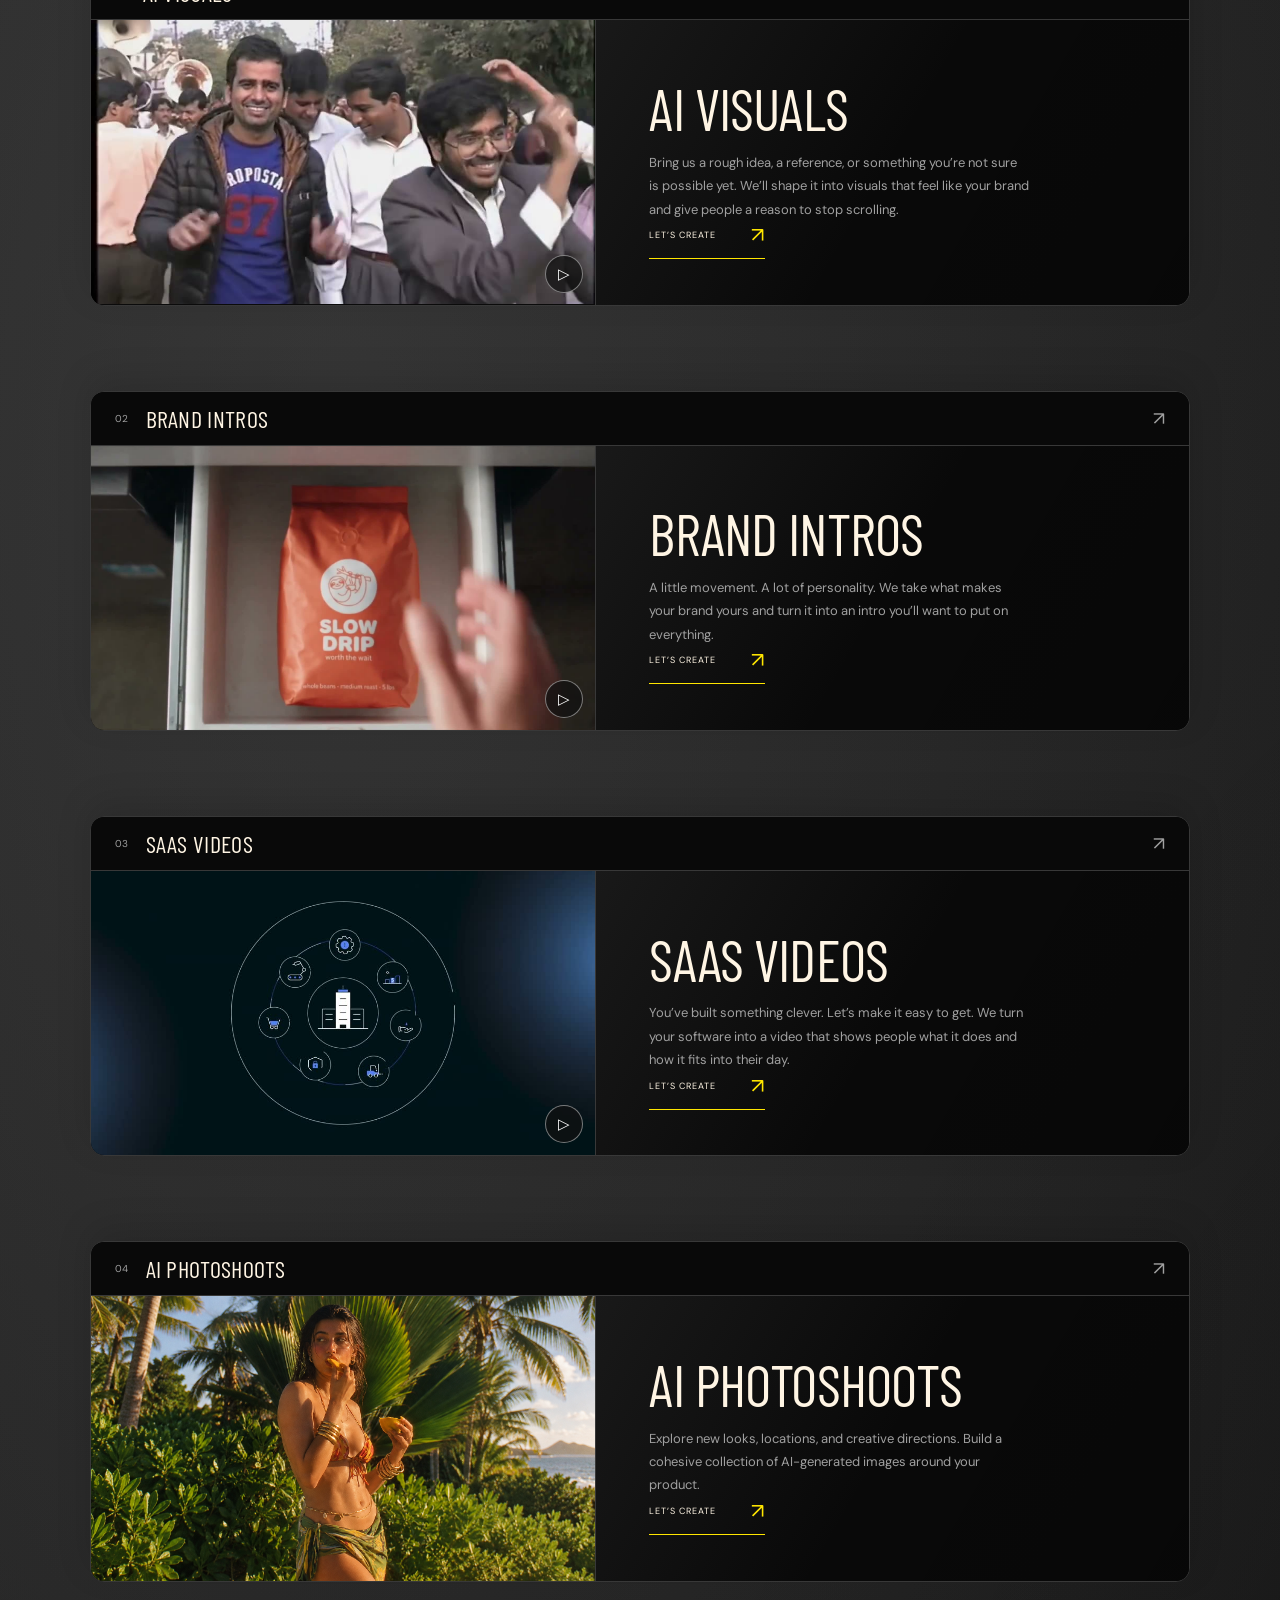
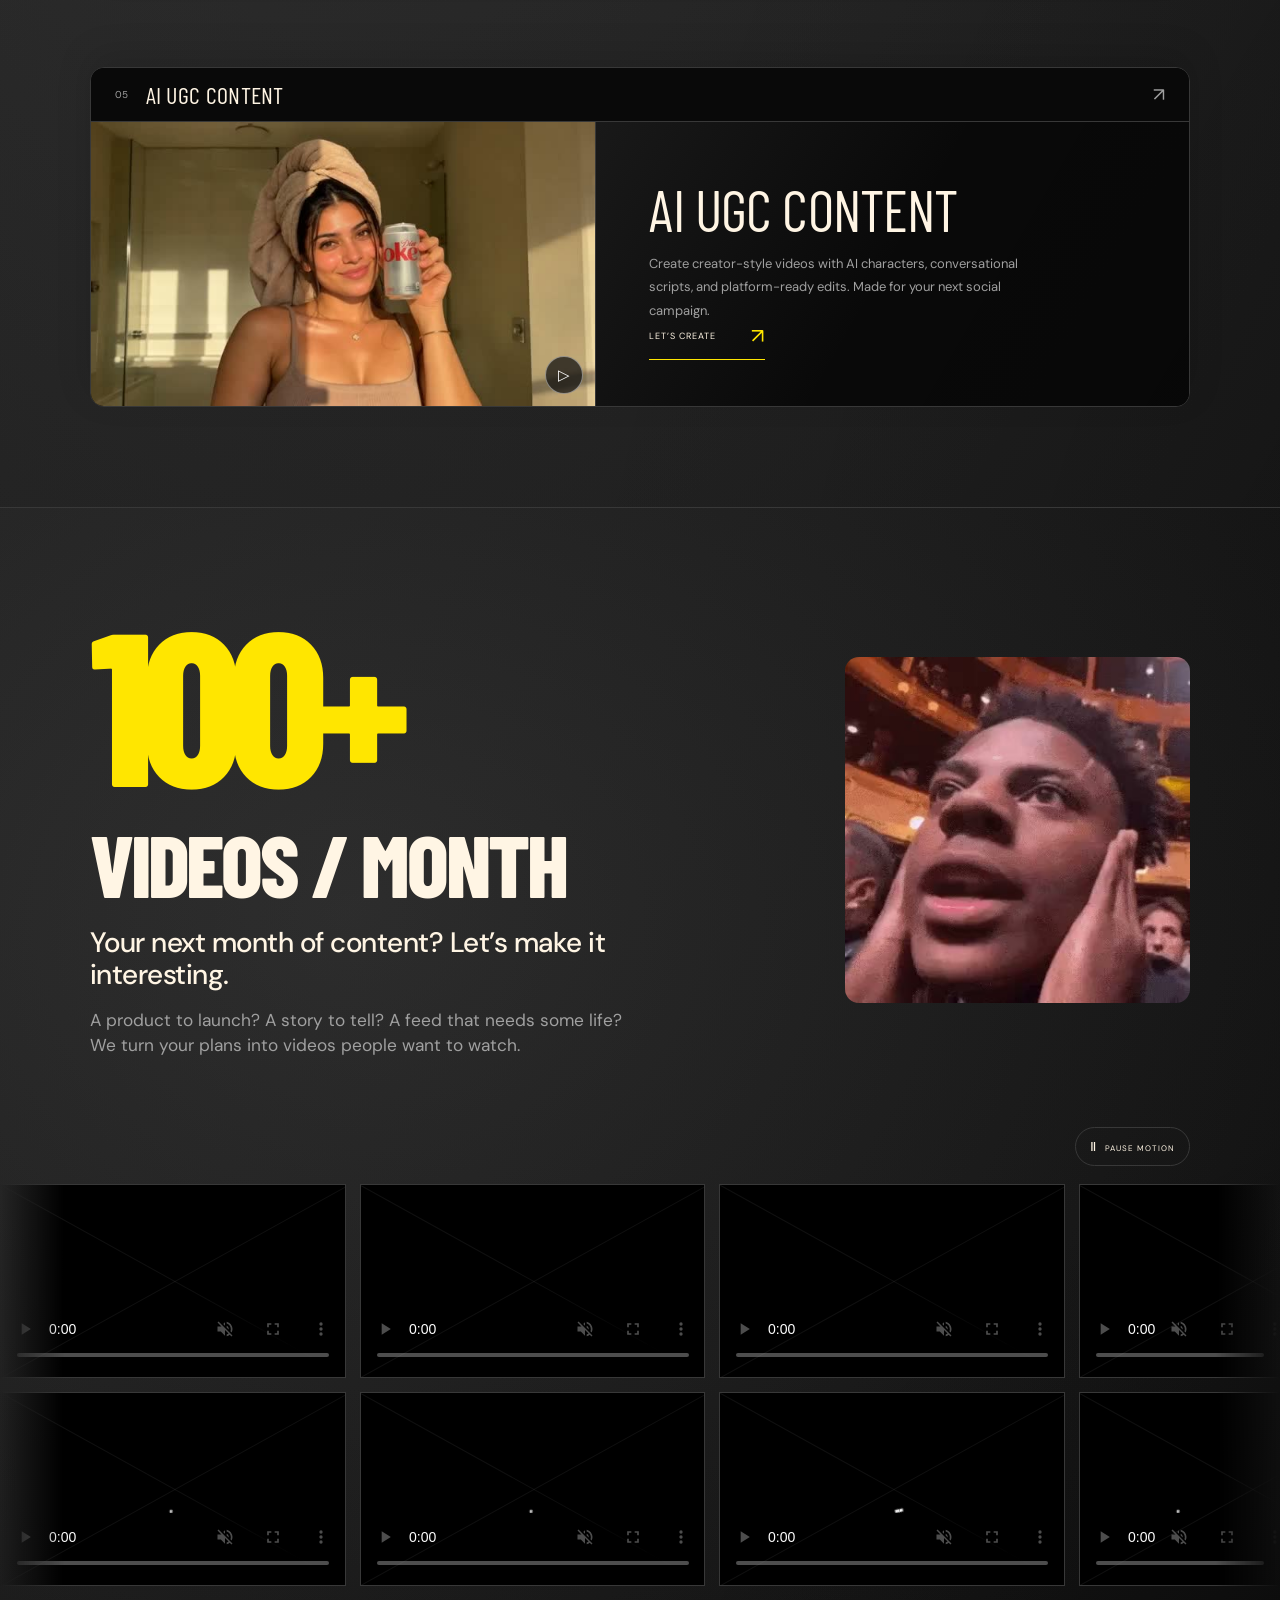
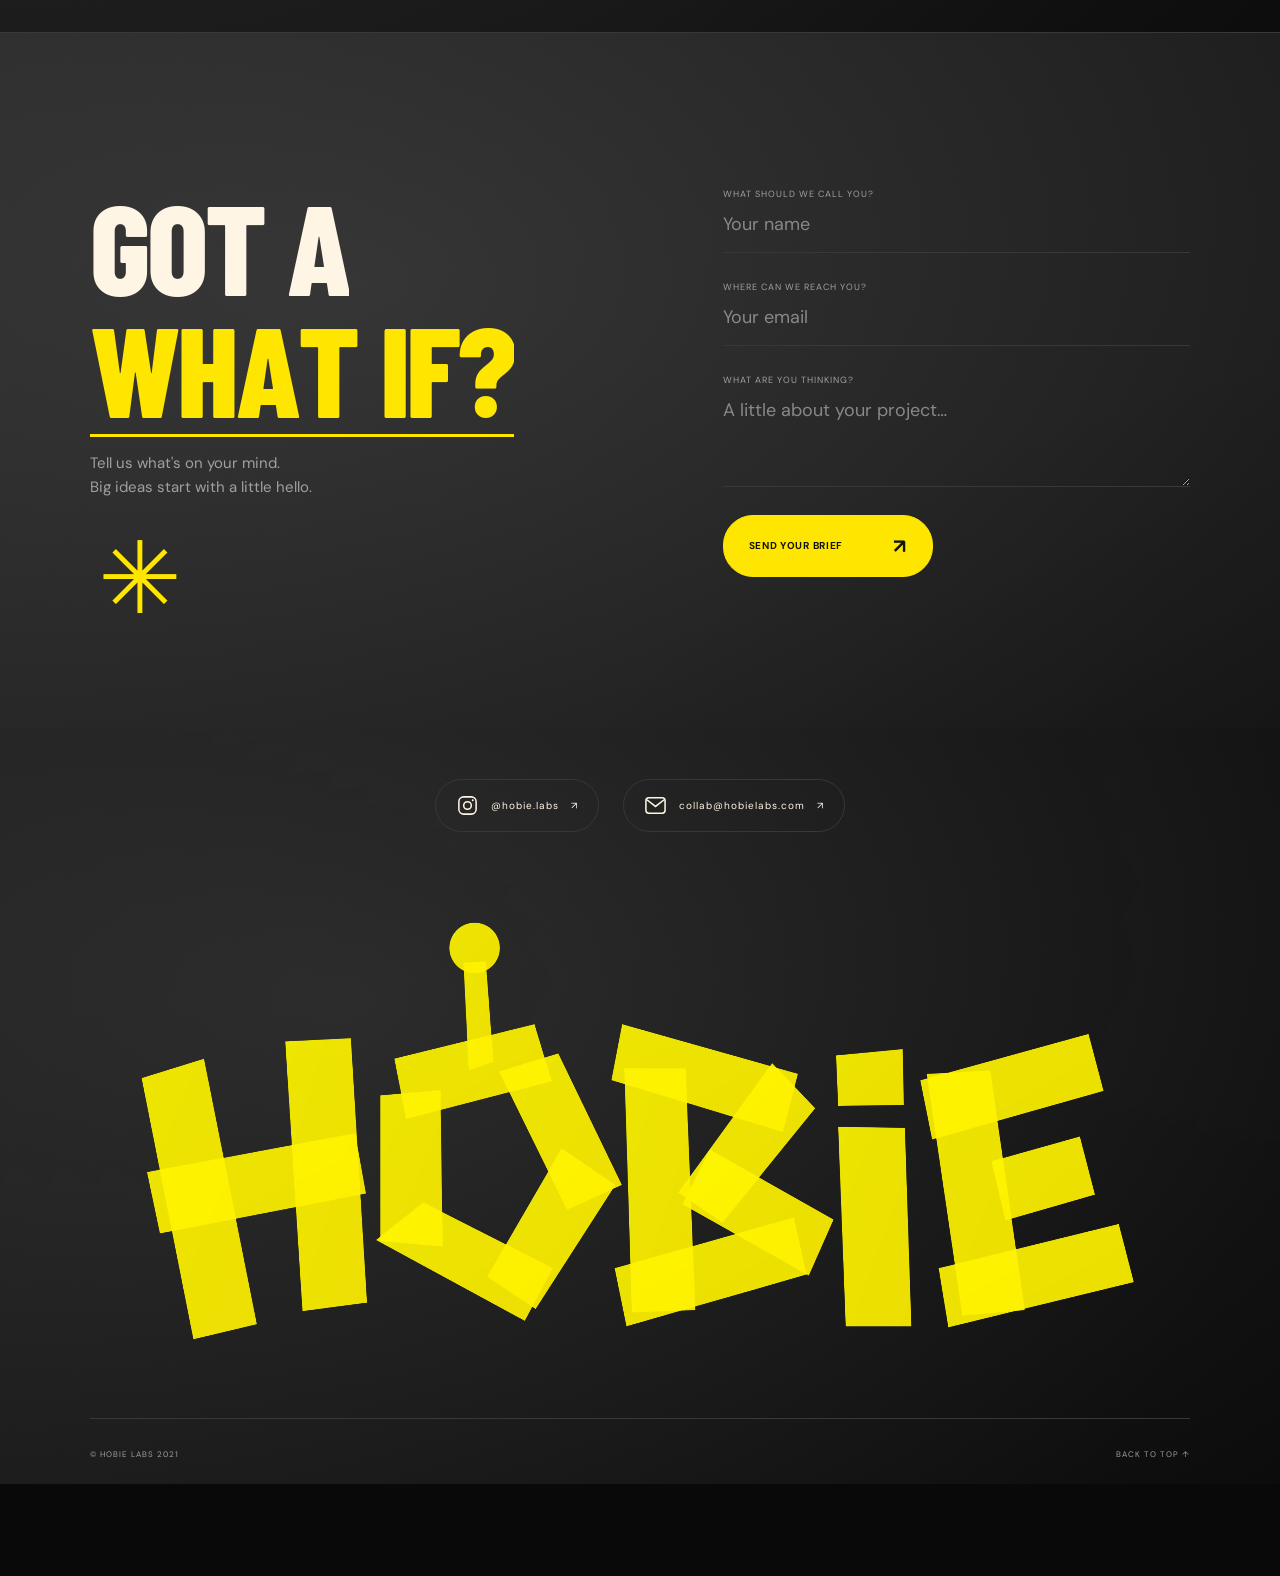
==== commit 983851a0: "Keep SEO metadata without adding visible marketing copy" ====
--- a/index.html
+++ b/index.html
@@ -1,11 +1,10 @@
 <!doctype html>
-<html lang="en" data-theme="dark"><head><meta charset="UTF-8"><meta name="viewport" content="width=device-width,initial-scale=1"><title>AI Video Production India | AI Ads &amp; Films | Hobie</title><meta name="description" content="AI videos, commercials, ads and brand films by Hobie. Pan-India AI video production, including Mumbai and Bangalore. Tell us your idea."><link rel="stylesheet" href="style.css"><meta name="robots" content="index,follow,max-image-preview:large,max-video-preview:-1"><meta name="theme-color" content="#101010"><meta property="og:type" content="website"><meta property="og:site_name" content="Hobie"><meta property="og:locale" content="en_IN"><meta property="og:title" content="AI Video Production India | AI Ads &amp; Films | Hobie"><meta property="og:description" content="AI videos, commercials, ads and brand films by Hobie. Pan-India AI video production, including Mumbai and Bangalore. Tell us your idea."><meta name="twitter:card" content="summary"><meta name="twitter:title" content="AI Video Production India | AI Ads &amp; Films | Hobie"><meta name="twitter:description" content="AI videos, commercials, ads and brand films by Hobie. Pan-India AI video production, including Mumbai and Bangalore. Tell us your idea."><script type="application/ld+json">{"@context":"https://schema.org","@graph":[{"@type":"Organization","name":"Hobie","alternateName":"Hobie Labs","email":"collab@hobielabs.com","sameAs":["https://www.instagram.com/hobie.labs/"],"description":"Pan-India AI video production for brands, including Mumbai and Bengaluru.","@id":"https://hobielabs.com/#organization","url":"https://hobielabs.com/","logo":"https://hobielabs.com/assets/hobie-original.png"},{"@type":"Service","name":"AI video production","serviceType":["AI video generation","AI commercials","AI advertising videos","AI brand films","SaaS videos","AI UGC content"],"provider":{"@type":"Organization","name":"Hobie","alternateName":"Hobie Labs","email":"collab@hobielabs.com","sameAs":["https://www.instagram.com/hobie.labs/"],"description":"Pan-India AI video production for brands, including Mumbai and Bengaluru.","@id":"https://hobielabs.com/#organization","url":"https://hobielabs.com/","logo":"https://hobielabs.com/assets/hobie-original.png"},"areaServed":[{"@type":"Country","name":"India"},{"@type":"City","name":"Mumbai"},{"@type":"City","name":"Bengaluru","alternateName":"Bangalore"}],"@id":"https://hobielabs.com/#ai-video-production","url":"https://hobielabs.com/#about"},{"@type":"WebSite","@id":"https://hobielabs.com/#website","url":"https://hobielabs.com/","name":"Hobie","alternateName":"Hobie Labs","inLanguage":"en-IN","publisher":{"@id":"https://hobielabs.com/#organization"}}]}</script><link rel="canonical" href="https://hobielabs.com/"><meta property="og:url" content="https://hobielabs.com/"><meta property="og:image" content="https://hobielabs.com/assets/header-web-poster.jpg"><meta property="og:image:alt" content="Hobie AI video production showreel"><meta name="twitter:image" content="https://hobielabs.com/assets/header-web-poster.jpg"></head><body>
+<html lang="en" data-theme="dark"><head><meta charset="UTF-8"><meta name="viewport" content="width=device-width,initial-scale=1"><title>AI Video Production India | AI Ads &amp; Films | Hobie</title><meta name="description" content="AI videos, commercials, ads and brand films by Hobie. Pan-India AI video production, including Mumbai and Bangalore. Tell us your idea."><link rel="stylesheet" href="style.css"><meta name="robots" content="index,follow,max-image-preview:large,max-video-preview:-1"><meta name="theme-color" content="#101010"><meta property="og:type" content="website"><meta property="og:site_name" content="Hobie"><meta property="og:locale" content="en_IN"><meta property="og:title" content=""><meta property="og:description" content=""><meta name="twitter:card" content="summary_large_image"><meta name="twitter:title" content=""><meta name="twitter:description" content=""><script type="application/ld+json">{"@context":"https://schema.org","@graph":[{"@type":"Organization","name":"Hobie","alternateName":"Hobie Labs","email":"collab@hobielabs.com","sameAs":["https://www.instagram.com/hobie.labs/"],"description":"Pan-India AI video production for brands, including Mumbai and Bengaluru.","@id":"https://hobielabs.com/#organization","url":"https://hobielabs.com/","logo":"https://hobielabs.com/assets/hobie-original.png"},{"@type":"Service","name":"AI video production","serviceType":["AI video generation","AI commercials","AI advertising videos","AI brand films","SaaS videos","AI UGC content"],"provider":{"@type":"Organization","name":"Hobie","alternateName":"Hobie Labs","email":"collab@hobielabs.com","sameAs":["https://www.instagram.com/hobie.labs/"],"description":"Pan-India AI video production for brands, including Mumbai and Bengaluru.","@id":"https://hobielabs.com/#organization","url":"https://hobielabs.com/","logo":"https://hobielabs.com/assets/hobie-original.png"},"areaServed":[{"@type":"Country","name":"India"},{"@type":"City","name":"Mumbai"},{"@type":"City","name":"Bengaluru","alternateName":"Bangalore"}],"@id":"https://hobielabs.com/#ai-video-production","url":"https://hobielabs.com/#about"},{"@type":"WebSite","@id":"https://hobielabs.com/#website","url":"https://hobielabs.com/","name":"Hobie","alternateName":"Hobie Labs","inLanguage":"en-IN","publisher":{"@id":"https://hobielabs.com/#organization"}}]}</script><link rel="canonical" href="https://hobielabs.com/"><meta property="og:url" content="https://hobielabs.com/"><meta property="og:image" content="https://hobielabs.com/assets/header-web-poster.jpg"><meta property="og:image:alt" content="Hobie AI video production showreel"><meta name="twitter:image" content="https://hobielabs.com/assets/header-web-poster.jpg"></head><body>
 <header><a class="logo" href="#home" aria-label="Hobie Labs home"><svg xmlns="http://www.w3.org/2000/svg" class="hobie-mark" viewBox="155 265 960 700" aria-hidden="true" focusable="false"><defs><linearGradient id="header-tape" x1="0" y1="0" x2="1" y2="1"><stop stop-color="#fff600"/><stop offset="1" stop-color="#fff000"/></linearGradient></defs><g id="header-letter-H" aria-label="H"><polygon id="header-H-strip-1" points="173,428 231,410 280,656 221,670" fill="url(#header-tape)" opacity="0.92"/><polygon id="header-H-strip-2" points="306,394 367,391 382,636 322,644" fill="url(#header-tape)" opacity="0.92"/><polygon id="header-H-strip-3" points="178,515 371,479 381,535 190,572" fill="url(#header-tape)" opacity="0.92"/></g><g id="header-letter-O" aria-label="O"><polygon id="header-O-strip-1" points="394,444 450,439 452,584 394,579" fill="url(#header-tape)" opacity="0.92"/><polygon id="header-O-strip-2" points="407,410 537,378 553,431 418,466" fill="url(#header-tape)" opacity="0.92"/><polygon id="header-O-strip-3" points="504,422 559,405 618,527 567,550" fill="url(#header-tape)" opacity="0.92"/><polygon id="header-O-strip-4" points="562,493 612,527 538,642 493,612" fill="url(#header-tape)" opacity="0.92"/><polygon id="header-O-strip-5" points="390,578 434,543 554,604 528,653" fill="url(#header-tape)" opacity="0.92"/></g><g id="header-letter-antenna" aria-label="antenna"><polygon id="header-antenna-strip-1" points="471,321 492,320 499,413 476,421" fill="url(#header-tape)" opacity="0.92"/><circle id="header-antenna-tip" cx="481.5" cy="307.5" r="23.5" fill="url(#header-tape)" opacity="0.92"/></g><g id="header-letter-B-top" aria-label="B-top"><polygon id="header-B-top-strip-1" points="620,419 677,419 686,643 627,645" fill="url(#header-tape)" opacity="0.92"/><polygon id="header-B-top-strip-2" points="618,378 781,424 767,478 608,430" fill="url(#header-tape)" opacity="0.92"/><polygon id="header-B-top-strip-3" points="757,414 797,456 711,562 670,534" fill="url(#header-tape)" opacity="0.92"/><polygon id="header-B-top-strip-4" points="699,494 814,559 791,611 674,545" fill="url(#header-tape)" opacity="0.92"/><polygon id="header-B-top-strip-5" points="611,604 777,557 789,610 622,658" fill="url(#header-tape)" opacity="0.92"/></g><g id="header-letter-i" aria-label="i"><polygon id="header-i-strip-1" points="816,407 878,401 879,453 818,454" fill="url(#header-tape)" opacity="0.92"/><polygon id="header-i-strip-2" points="818,473 880,474 886,658 825,658" fill="url(#header-tape)" opacity="0.92"/></g><g id="header-letter-E" aria-label="E"><polygon id="header-E-strip-1" points="900,424 959,421 991,643 933,648" fill="url(#header-tape)" opacity="0.92"/><polygon id="header-E-strip-2" points="894,430 1050,387 1064,440 905,485" fill="url(#header-tape)" opacity="0.92"/><polygon id="header-E-strip-3" points="960,505 1042,482 1056,536 973,560" fill="url(#header-tape)" opacity="0.92"/><polygon id="header-E-strip-4" points="911,604 1078,563 1092,617 920,659" fill="url(#header-tape)" opacity="0.92"/></g><g id="header-letter-L" aria-label="L"><polygon id="header-L-strip-1" points="268,682 328,677 347,905 284,911" fill="url(#header-tape)" opacity="0.92"/><polygon id="header-L-strip-2" points="266,864 421,827 435,882 280,921" fill="url(#header-tape)" opacity="0.92"/></g><g id="header-letter-A" aria-label="A"><polygon id="header-A-strip-1" points="489,699 546,714 485,924 427,910" fill="url(#header-tape)" opacity="0.92"/><polygon id="header-A-strip-2" points="509,686 569,673 644,905 586,922" fill="url(#header-tape)" opacity="0.92"/><polygon id="header-A-strip-3" points="458,837 616,801 630,853 471,891" fill="url(#header-tape)" opacity="0.92"/></g><g id="header-letter-B-bottom" aria-label="B-bottom"><polygon id="header-B-bottom-strip-1" points="634,712 693,702 730,926 671,943" fill="url(#header-tape)" opacity="0.92"/><polygon id="header-B-bottom-strip-2" points="634,659 807,713 796,766 624,713" fill="url(#header-tape)" opacity="0.92"/><polygon id="header-B-bottom-strip-3" points="774,708 816,747 738,853 695,834" fill="url(#header-tape)" opacity="0.92"/><polygon id="header-B-bottom-strip-4" points="719,784 842,840 822,894 697,837" fill="url(#header-tape)" opacity="0.92"/><polygon id="header-B-bottom-strip-5" points="649,895 807,841 823,894 661,948" fill="url(#header-tape)" opacity="0.92"/></g><g id="header-letter-S" aria-label="S"><polygon id="header-S-strip-1" points="921,677 955,727 870,808 825,785" fill="url(#header-tape)" opacity="0.92"/><polygon id="header-S-strip-2" points="922,678 1023,722 1001,773 900,729" fill="url(#header-tape)" opacity="0.92"/><polygon id="header-S-strip-3" points="859,734 1011,830 977,871 843,787" fill="url(#header-tape)" opacity="0.92"/><polygon id="header-S-strip-4" points="969,805 1000,855 866,946 831,896" fill="url(#header-tape)" opacity="0.92"/></g></svg></a><nav aria-label="Main navigation"><a href="#about">SERVICES</a><a href="#work">OUR WORK</a><a class="interns-nav" href="full-time-unpaid-interns.html" aria-label="Team"><span class="interns-nav-long">TEAM</span><span class="interns-nav-short" aria-hidden="true">TEAM</span></a><a href="#contact">LET'S TALK ↗</a></nav></header>
 <main>
 <section id="home" class="hero video-hero" aria-label="Hobie Labs — AI video production agency"><h1 class="visually-hidden">Hobie — AI video production agency</h1><video id="hero-video" tabindex="0" title="Click to play full screen" autoplay loop muted playsinline preload="metadata" poster="assets/header-web-poster.jpg" aria-label="Hobie Labs intro and showreel"><source src="assets/header-web.mp4" type="video/mp4">Your browser does not support embedded video.</video><div id="hero-brand-overlay" aria-hidden="true"><video id="hero-brand-animation" muted playsinline preload="auto" tabindex="-1"><source src="assets/hobie-reverse-overlay.webm" type="video/webm"><source src="assets/hobie-reverse-overlay.mp4" type="video/mp4"></video></div><div class="video-hero-bottom"><a class="video-explore" href="#about">EXPLORE HOBIE LABS <span>↓</span></a><button id="hero-video-toggle" type="button" aria-label="Pause logo animation">Ⅱ <span>PAUSE</span></button></div></section>
 <div class="brand-strip" role="region" aria-label="Brands"><div class="brand-window"><div class="brand-track"><div class="brand-group" role="list"><div class="brand-tile brand-style-0" role="listitem"><span>Universal Music Studios</span></div><div class="brand-tile brand-style-1" role="listitem"><span>Blackbond Media</span></div><div class="brand-tile brand-style-2" role="listitem"><span>Mashooriya</span></div><div class="brand-tile brand-style-3" role="listitem"><span>Anurag Bansal</span></div><div class="brand-tile brand-style-4" role="listitem"><span>Cosmofeed</span></div><div class="brand-tile brand-style-0" role="listitem"><span>You Art</span></div><div class="brand-tile brand-style-1" role="listitem"><span>Krater AI</span></div><div class="brand-tile brand-style-2" role="listitem"><span>Arcads AI</span></div><div class="brand-tile brand-style-3" role="listitem"><span>Nemo Video</span></div><div class="brand-tile brand-style-4" role="listitem"><span>Rare Rabbit</span></div><div class="brand-tile brand-style-0" role="listitem"><span>Escape Plan</span></div><div class="brand-tile brand-style-1" role="listitem"><span>Take It Eazy Media</span></div><div class="brand-tile brand-style-2" role="listitem"><span>Owled Media</span></div><div class="brand-tile brand-style-3" role="listitem"><span>SciAstra</span></div><div class="brand-tile brand-style-4" role="listitem"><span>SuperKalam</span></div><div class="brand-tile brand-style-0" role="listitem"><span>Raj Shamani</span></div></div><div class="brand-group" aria-hidden="true"><div class="brand-tile brand-style-0"><span>Universal Music Studios</span></div><div class="brand-tile brand-style-1"><span>Blackbond Media</span></div><div class="brand-tile brand-style-2"><span>Mashooriya</span></div><div class="brand-tile brand-style-3"><span>Anurag Bansal</span></div><div class="brand-tile brand-style-4"><span>Cosmofeed</span></div><div class="brand-tile brand-style-0"><span>You Art</span></div><div class="brand-tile brand-style-1"><span>Krater AI</span></div><div class="brand-tile brand-style-2"><span>Arcads AI</span></div><div class="brand-tile brand-style-3"><span>Nemo Video</span></div><div class="brand-tile brand-style-4"><span>Rare Rabbit</span></div><div class="brand-tile brand-style-0"><span>Escape Plan</span></div><div class="brand-tile brand-style-1"><span>Take It Eazy Media</span></div><div class="brand-tile brand-style-2"><span>Owled Media</span></div><div class="brand-tile brand-style-3"><span>SciAstra</span></div><div class="brand-tile brand-style-4"><span>SuperKalam</span></div><div class="brand-tile brand-style-0"><span>Raj Shamani</span></div></div></div></div><button id="brand-motion-toggle" class="brand-motion-toggle" type="button" aria-label="Pause brand strip" aria-pressed="false">Ⅱ</button></div>
 <section id="about" class="solutions"><div class="solutions-heading"><h2>ONE STOP<br><span>SOLUTION.</span></h2><div class="cat-playground"><img id="dancing-cat" class="cat-animation" src="assets/dancing-cat-still.png" data-still-src="assets/dancing-cat-still.png" data-animated-src="assets/dancing-cat.webp" width="324" height="348" alt="A dancing cat" loading="lazy" decoding="async"><button id="cat-dance-toggle" class="cat-dance-toggle" type="button" role="switch" aria-checked="false" aria-label="Make this cat dance" aria-controls="dancing-cat">Click me</button><span id="cat-dance-status" class="visually-hidden" role="status"></span></div></div><div class="service-stack" role="region" aria-label="AI production services"><div class="stack-cards"><article class="service-card" aria-label="1 of 5: AI visuals"><div class="stack-title" aria-hidden="true"><span>01</span><strong>AI visuals</strong><span>↗</span></div><div class="service-art service-video-art ai-visuals-video-art"><video class="service-video" loop muted playsinline preload="none" poster="assets/ai-visuals-poster.jpg" aria-label="AI visuals video example"><source data-src="assets/ai-visuals-web.mp4" type="video/mp4"></video><button class="service-video-toggle" type="button" aria-label="Play AI visuals video">▷</button></div><div class="service-copy"><h3>AI visuals</h3><p>Bring us a rough idea, a reference, or something you’re not sure is possible yet. We’ll shape it into visuals that feel like your brand and give people a reason to stop scrolling.</p><a href="#contact" class="service-link">LET’S CREATE <span>↗</span></a></div></article><article class="service-card" aria-label="2 of 5: brand intros"><div class="stack-title" aria-hidden="true"><span>02</span><strong>brand intros</strong><span>↗</span></div><div class="service-art service-video-art"><video class="service-video" loop muted playsinline preload="none" poster="assets/seedance-25s-poster.jpg" aria-label="Brand intros animation"><source data-src="assets/seedance-25s.mp4" type="video/mp4"></video><button class="service-video-toggle" type="button" aria-label="Pause brand intros animation">Ⅱ</button></div><div class="service-copy"><h3>brand intros</h3><p>A little movement. A lot of personality. We take what makes your brand yours and turn it into an intro you’ll want to put on everything.</p><a href="#contact" class="service-link">LET’S CREATE <span>↗</span></a></div></article><article class="service-card" aria-label="3 of 5: Saas Videos"><div class="stack-title" aria-hidden="true"><span>03</span><strong>Saas Videos</strong><span>↗</span></div><div class="service-art service-video-art saas-video-art"><video id="saas-video" class="service-video" loop muted playsinline preload="none" poster="assets/saas-video-poster.jpg" aria-label="SaaS video example"><source data-src="assets/saas-video.mp4" type="video/mp4"></video><button id="saas-video-toggle" class="service-video-toggle" type="button" aria-label="Pause SaaS video">Ⅱ</button></div><div class="service-copy"><h3>Saas Videos</h3><p>You’ve built something clever. Let’s make it easy to get. We turn your software into a video that shows people what it does and how it fits into their day.</p><a href="#contact" class="service-link">LET’S CREATE <span>↗</span></a></div></article><article class="service-card" aria-label="4 of 5: ai photoshoots"><div class="stack-title" aria-hidden="true"><span>04</span><strong>ai photoshoots</strong><span>↗</span></div><div class="service-art service-photo-art"><img src="assets/ai-photoshoot-wide.png" alt="AI-generated tropical photoshoot: a woman holding mango among palm leaves in golden-hour light" width="1672" height="941" loading="lazy" decoding="async"></div><div class="service-copy"><h3>ai photoshoots</h3><p>Explore new looks, locations, and creative directions. Build a cohesive collection of AI-generated images around your product.</p><a href="#contact" class="service-link">LET’S CREATE <span>↗</span></a></div></article><article class="service-card" aria-label="5 of 5: Ai ugc content"><div class="stack-title" aria-hidden="true"><span>05</span><strong>Ai ugc content</strong><span>↗</span></div><div class="service-art service-video-art ugc-video-art"><video class="service-video" loop muted playsinline preload="none" poster="assets/ugc-web-poster.jpg" aria-label="AI UGC content example"><source data-src="assets/ugc-web.mp4" type="video/mp4"></video><button class="service-video-toggle" type="button" aria-label="Play AI UGC video">▷</button></div><div class="service-copy"><h3>Ai ugc content</h3><p>Create creator-style videos with AI characters, conversational scripts, and platform-ready edits. Made for your next social campaign.</p><a href="#contact" class="service-link">LET’S CREATE <span>↗</span></a></div></article></div></div></section>
 <section id="work" class="work"><template id="work-video-template"><video class="work-video" controls muted loop playsinline preload="none" poster="assets/ai-visuals-poster.jpg" data-src="assets/ai-visuals-web.mp4" aria-label="AI visuals selected work video"></video><video class="work-video" controls muted loop playsinline preload="none" poster="assets/work-reel-01.jpg" data-src="assets/work-reel-01.mp4" aria-label="Selected work video 2"></video><video class="work-video" controls muted loop playsinline preload="none" poster="assets/work-reel-02.jpg" data-src="assets/work-reel-02.mp4" aria-label="Selected work video 3"></video><video class="work-video" controls muted loop playsinline preload="none" poster="assets/work-reel-03.jpg" data-src="assets/work-reel-03.mp4" aria-label="Selected work video 4"></video><video class="work-video" controls muted loop playsinline preload="none" poster="assets/work-reel-04.jpg" data-src="assets/work-reel-04.mp4" aria-label="Selected work video 5"></video><video class="work-video" controls muted loop playsinline preload="none" poster="assets/work-reel-05.jpg" data-src="assets/work-reel-05.mp4" aria-label="Selected work video 6"></video><video class="work-video" controls muted loop playsinline preload="none" poster="assets/work-reel-06.jpg" data-src="assets/work-reel-06.mp4" aria-label="Selected work video 7"></video><video class="work-video" controls muted loop playsinline preload="none" poster="assets/work-reel-07.jpg" data-src="assets/work-reel-07.mp4" aria-label="Selected work video 8"></video><video class="work-video" controls muted loop playsinline preload="none" poster="assets/work-reel-08.jpg" data-src="assets/work-reel-08.mp4" aria-label="Selected work video 9"></video></template><div class="work-intro"><h2><span class="volume">100+</span><span class="volume-label">VIDEOS / MONTH</span></h2><p class="work-lead">Your next month of content? Let’s make it interesting.</p><p class="work-copy">A product to launch? A story to tell? A feed that needs some life? We turn your plans into videos people want to watch.</p><div class="work-reaction"><video id="work-reaction-video" loop muted playsinline preload="none" poster="assets/work-reaction-poster.jpg" data-src="assets/work-reaction.mp4" aria-label="Looping surprised reaction animation"></video></div><div class="work-controls"><button id="motion-toggle" aria-pressed="false"><span id="motion-icon" aria-hidden="true">Ⅱ</span> <span id="motion-label">PAUSE MOTION</span></button></div></div><div class="snippet-rows" aria-label="Two moving rows of selected work videos"><div class="snippet-row" data-direction="left"><div class="snippet-track" id="track-left"></div></div><div class="snippet-row" data-direction="right"><div class="snippet-track" id="track-right"></div></div></div></section>
-<section id="production-questions" class="production-questions" aria-labelledby="production-questions-heading"><h2 id="production-questions-heading">YOUR IDEAS.<br><span>OUR ANSWERS.</span></h2><div class="production-faqs"><details><summary>What kinds of AI videos can Hobie create?</summary><p>We create AI commercials and advertising videos, brand films, cinematic AI visuals, brand intros, SaaS product videos and AI UGC content. Explore our <a href="#about">AI production services</a> and <a href="#work">video examples</a> to find a direction for your brief.</p></details><details><summary>Can I work with Hobie from Mumbai, Bangalore or elsewhere in India?</summary><p>Yes. Hobie serves brands pan India, including Mumbai, Bangalore (Bengaluru) and teams in other cities and towns. Share your brief, references and brand assets online to start the conversation, wherever your team is based.</p></details><details><summary>How much does an AI commercial or film cost?</summary><p>The scope depends on the concept, video length, number of deliverables and production requirements. <a href="#contact">Send us your project brief</a> with your intended platforms, budget and deadline so we can discuss a suitable scope.</p></details><details><summary>What should I send to get an AI video made?</summary><p>Start with your goal, product or brand, audience, preferred video length and a few visual references. A rough idea is enough to begin. Email <a href="mailto:collab@hobielabs.com">collab@hobielabs.com</a> or use the project enquiry form.</p></details></div></section>
 <section id="contact" class="contact"><div class="contact-grid"><div><h2 class="contact-title contact-entry" aria-label="Got a what if?"><span class="contact-title-line" aria-hidden="true"><span class="contact-line-inner"><span class="contact-letter" style="--letter-delay:0ms">G</span><span class="contact-letter" style="--letter-delay:38ms">O</span><span class="contact-letter" style="--letter-delay:76ms">T</span><span class="contact-letter" style="--letter-delay:114ms">&#160;</span><span class="contact-letter" style="--letter-delay:152ms">A</span></span></span><span class="contact-title-line" aria-hidden="true"><span class="contact-line-inner"><span class="contact-letter" style="--letter-delay:170ms">W</span><span class="contact-letter" style="--letter-delay:208ms">H</span><span class="contact-letter" style="--letter-delay:246ms">A</span><span class="contact-letter" style="--letter-delay:284ms">T</span><span class="contact-letter" style="--letter-delay:322ms">&#160;</span><span class="contact-letter" style="--letter-delay:360ms">I</span><span class="contact-letter" style="--letter-delay:398ms">F</span><span class="contact-letter" style="--letter-delay:436ms">?</span></span></span></h2><p class="contact-copy contact-entry">Tell us what's on your mind.<br>Big ideas start with a little hello.</p><div class="contact-star-reveal contact-entry"><span class="contact-spark" aria-hidden="true">✳</span></div></div><form id="contact-form" class="contact-entry" action="https://formsubmit.co/collab@hobielabs.com" method="POST"><input type="hidden" name="_subject" value="New Hobie project enquiry"><input type="hidden" name="_template" value="table"><input type="hidden" name="_url" value="https://hobielabs.com/"><label for="name">WHAT SHOULD WE CALL YOU?</label><input id="name" name="name" maxlength="120" autocomplete="name" placeholder="Your name" required><label for="email">WHERE CAN WE REACH YOU?</label><input type="email" id="email" name="email" maxlength="254" autocomplete="email" placeholder="Your email" required><label for="idea">WHAT ARE YOU THINKING?</label><textarea id="idea" name="message" maxlength="6000" placeholder="A little about your project…" rows="3" required></textarea><button class="pill" type="submit">SEND YOUR BRIEF <span>↗</span></button><p id="form-status" role="status" aria-live="polite"></p><a id="form-email-fallback" href="mailto:collab@hobielabs.com" hidden>Email collab@hobielabs.com ↗</a></form></div></section>
 </main><footer><div class="footer-socials" aria-label="Connect with Hobie Labs"><a class="social-link" href="https://www.instagram.com/hobie.labs/" target="_blank" rel="noopener noreferrer" aria-label="Hobie Labs on Instagram"><svg viewBox="0 0 24 24" fill="none" stroke="currentColor" stroke-width="1.6" aria-hidden="true"><rect x="3" y="3" width="18" height="18" rx="5"/><circle cx="12" cy="12" r="4"/><circle cx="17.5" cy="6.5" r="1" fill="currentColor" stroke="none"/></svg><span>@hobie.labs</span><span aria-hidden="true">↗</span></a><a class="social-link email-link" href="mailto:collab@hobielabs.com" aria-label="Email Hobie Labs at collab@hobielabs.com"><svg viewBox="0 0 24 24" fill="none" stroke="currentColor" stroke-width="1.6" aria-hidden="true"><rect x="2" y="4" width="20" height="16" rx="3"/><path d="m3 6 9 7 9-7"/></svg><span>collab@hobielabs.com</span><span aria-hidden="true">↗</span></a></div><a class="footer-logo" href="#home" aria-label="Hobie home"><svg class="hobie-footer-image" viewBox="155 265 960 425" xmlns="http://www.w3.org/2000/svg" aria-hidden="true"><defs><clipPath id="hobie-image-letters"><polygon points="173,428 231,410 280,656 221,670"/><polygon points="306,394 367,391 382,636 322,644"/><polygon points="178,515 371,479 381,535 190,572"/><polygon points="394,444 450,439 452,584 394,579"/><polygon points="407,410 537,378 553,431 418,466"/><polygon points="504,422 559,405 618,527 567,550"/><polygon points="562,493 612,527 538,642 493,612"/><polygon points="390,578 434,543 554,604 528,653"/><polygon points="471,321 492,320 499,413 476,421"/><circle cx="481.5" cy="307.5" r="23.5"/><polygon points="620,419 677,419 686,643 627,645"/><polygon points="618,378 781,424 767,478 608,430"/><polygon points="757,414 797,456 711,562 670,534"/><polygon points="699,494 814,559 791,611 674,545"/><polygon points="611,604 777,557 789,610 622,658"/><polygon points="816,407 878,401 879,453 818,454"/><polygon points="818,473 880,474 886,658 825,658"/><polygon points="900,424 959,421 991,643 933,648"/><polygon points="894,430 1050,387 1064,440 905,485"/><polygon points="960,505 1042,482 1056,536 973,560"/><polygon points="911,604 1078,563 1092,617 920,659"/></clipPath></defs><image href="assets/hobie-original.png" x="0" y="0" width="1254" height="1254" clip-path="url(#hobie-image-letters)"/></svg></a><div><span>© HOBIE LABS 2026</span><a href="#home">BACK TO TOP ↑</a></div></footer><dialog id="preview-dialog"><button class="close" aria-label="Close preview">×</button><h2 id="dialog-title">LET'S MAKE IT MOVE.</h2><div id="dialog-content"></div><button id="dialog-done" class="pill">KEEP EXPLORING ↗</button></dialog><aside class="faah-floating" aria-label="FAAAH sound button"><button id="sfx-toggle" type="button" aria-pressed="false" aria-label="Mute sound effects" title="Mute sound effects">♫</button><button id="faah-button" class="faah-button" type="button" aria-label="Play FAAAH meme sound"><span class="faah-word">FAAAH!</span><span class="faah-bar" aria-hidden="true"><i></i><i></i><i></i><i></i><i></i><i></i><i></i><i></i><i></i><i></i><i></i><i></i></span></button><span id="faah-level" class="visually-hidden">00 / 100</span><p id="faah-status" class="visually-hidden" role="status"></p><audio id="faah-audio" src="assets/faaah.mp3" preload="none"></audio></aside><script src="app.js"></script><script src="contact-form.js"></script></body></html>
--- a/style.css
+++ b/style.css
@@ -253,15 +253,6 @@
 .cat-dance-toggle{padding:8px 12px;min-height:44px;border:0;border-radius:0;background:transparent;color:var(--accent);font-size:13px;font-weight:600}
 .cat-dance-toggle:hover{color:var(--accent);text-decoration:underline;text-underline-offset:4px}
 
-/* Searchable service context, styled to match the existing black and yellow design. */
-main>.production-intro{padding:64px 7%;display:grid;grid-template-columns:1.1fr 1fr;gap:8%;align-items:center;border-bottom:1px solid var(--line)}
-.production-intro h1{font:400 clamp(38px,4.8vw,72px)/1.03 Impact,'Arial Narrow',sans-serif;letter-spacing:-.02em}.production-intro h1 span{color:var(--accent)}
-.production-intro p{font-size:15px;line-height:1.8;color:var(--muted);max-width:540px}.production-text-link{display:inline-block;margin-top:20px;padding:8px 0;color:var(--accent);font-size:13px;font-weight:600}
-main>.production-questions{display:grid;grid-template-columns:1fr 1.3fr;gap:8%;border-top:1px solid var(--line)}
-#production-questions h2{font:400 clamp(42px,5vw,72px)/1.02 Impact,'Arial Narrow',sans-serif}.production-faqs{min-width:0}
-.production-faqs summary{font:600 16px/1.5 'DM Sans',Arial,sans-serif;letter-spacing:0;padding:22px 0;gap:18px}.production-faqs summary::after{content:'+';margin-left:auto;font-size:24px;color:var(--accent)}.production-faqs details[open]>summary::after{content:'−'}
-.production-faqs p{font-size:14px;line-height:1.8;color:var(--muted);padding:0 0 24px}.production-faqs p a{color:var(--fg);text-decoration:underline;text-underline-offset:3px}
-@media(max-width:760px){main>.production-intro,main>.production-questions{grid-template-columns:minmax(0,1fr);gap:28px;padding:48px 6%}.production-intro p{font-size:14px}.production-faqs summary{font-size:15px}}
 #contact-form button:disabled{opacity:.65;cursor:wait;transform:none}
 #form-email-fallback{margin-top:12px;color:var(--accent);font-size:12px;text-decoration:underline;text-underline-offset:3px}
 #form-email-fallback[hidden]{display:none}
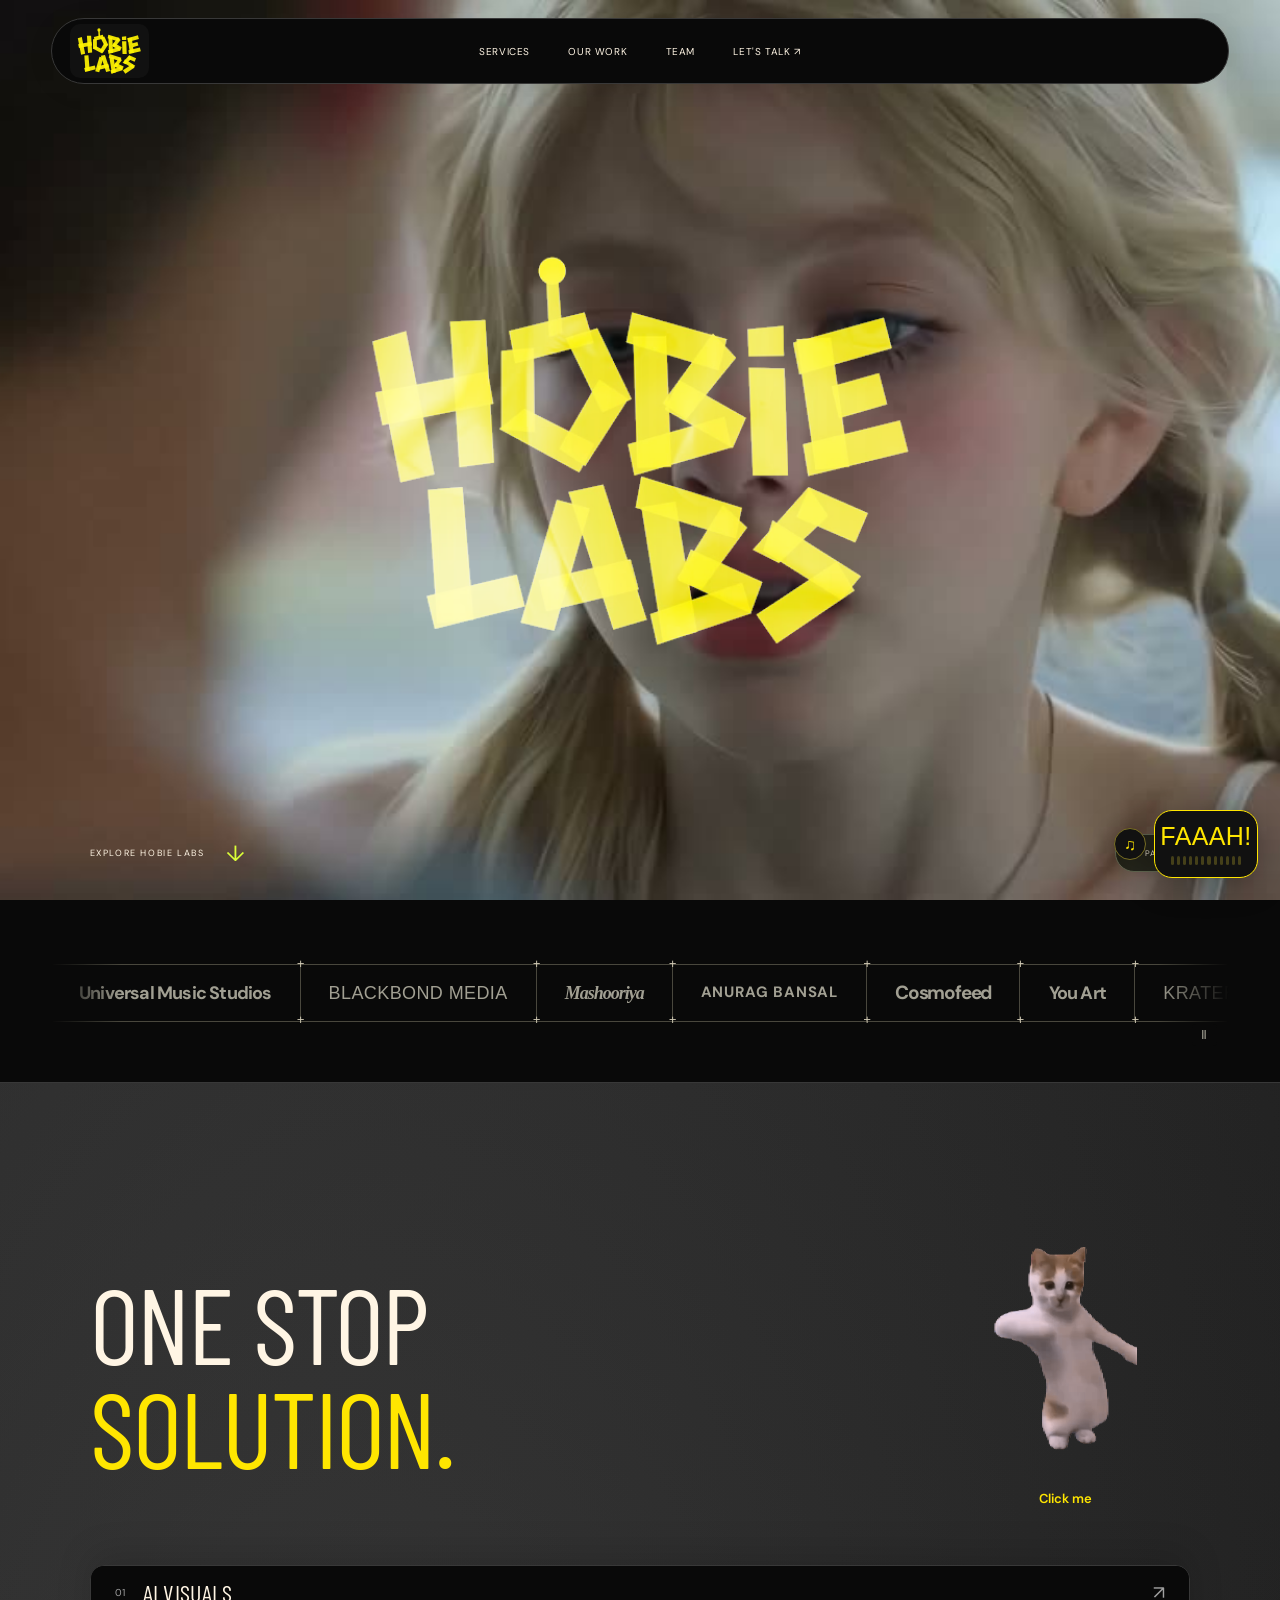
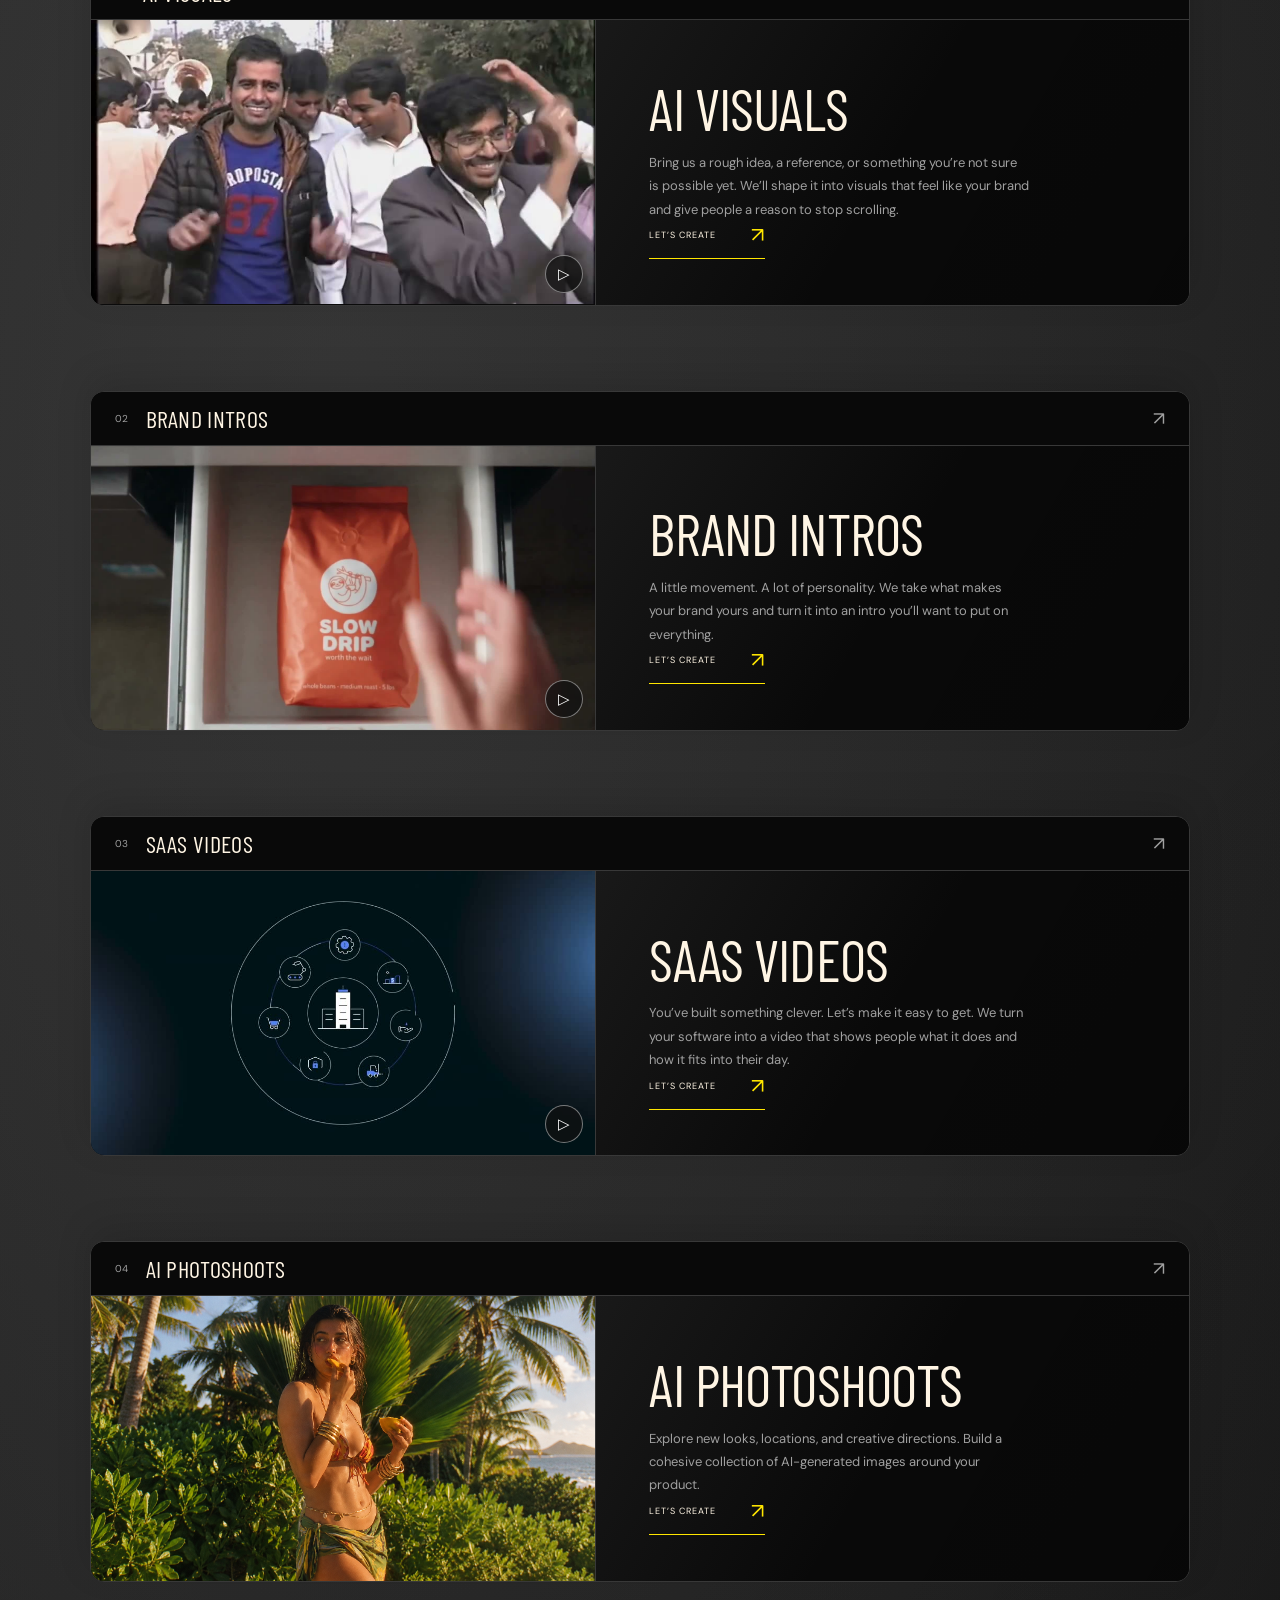
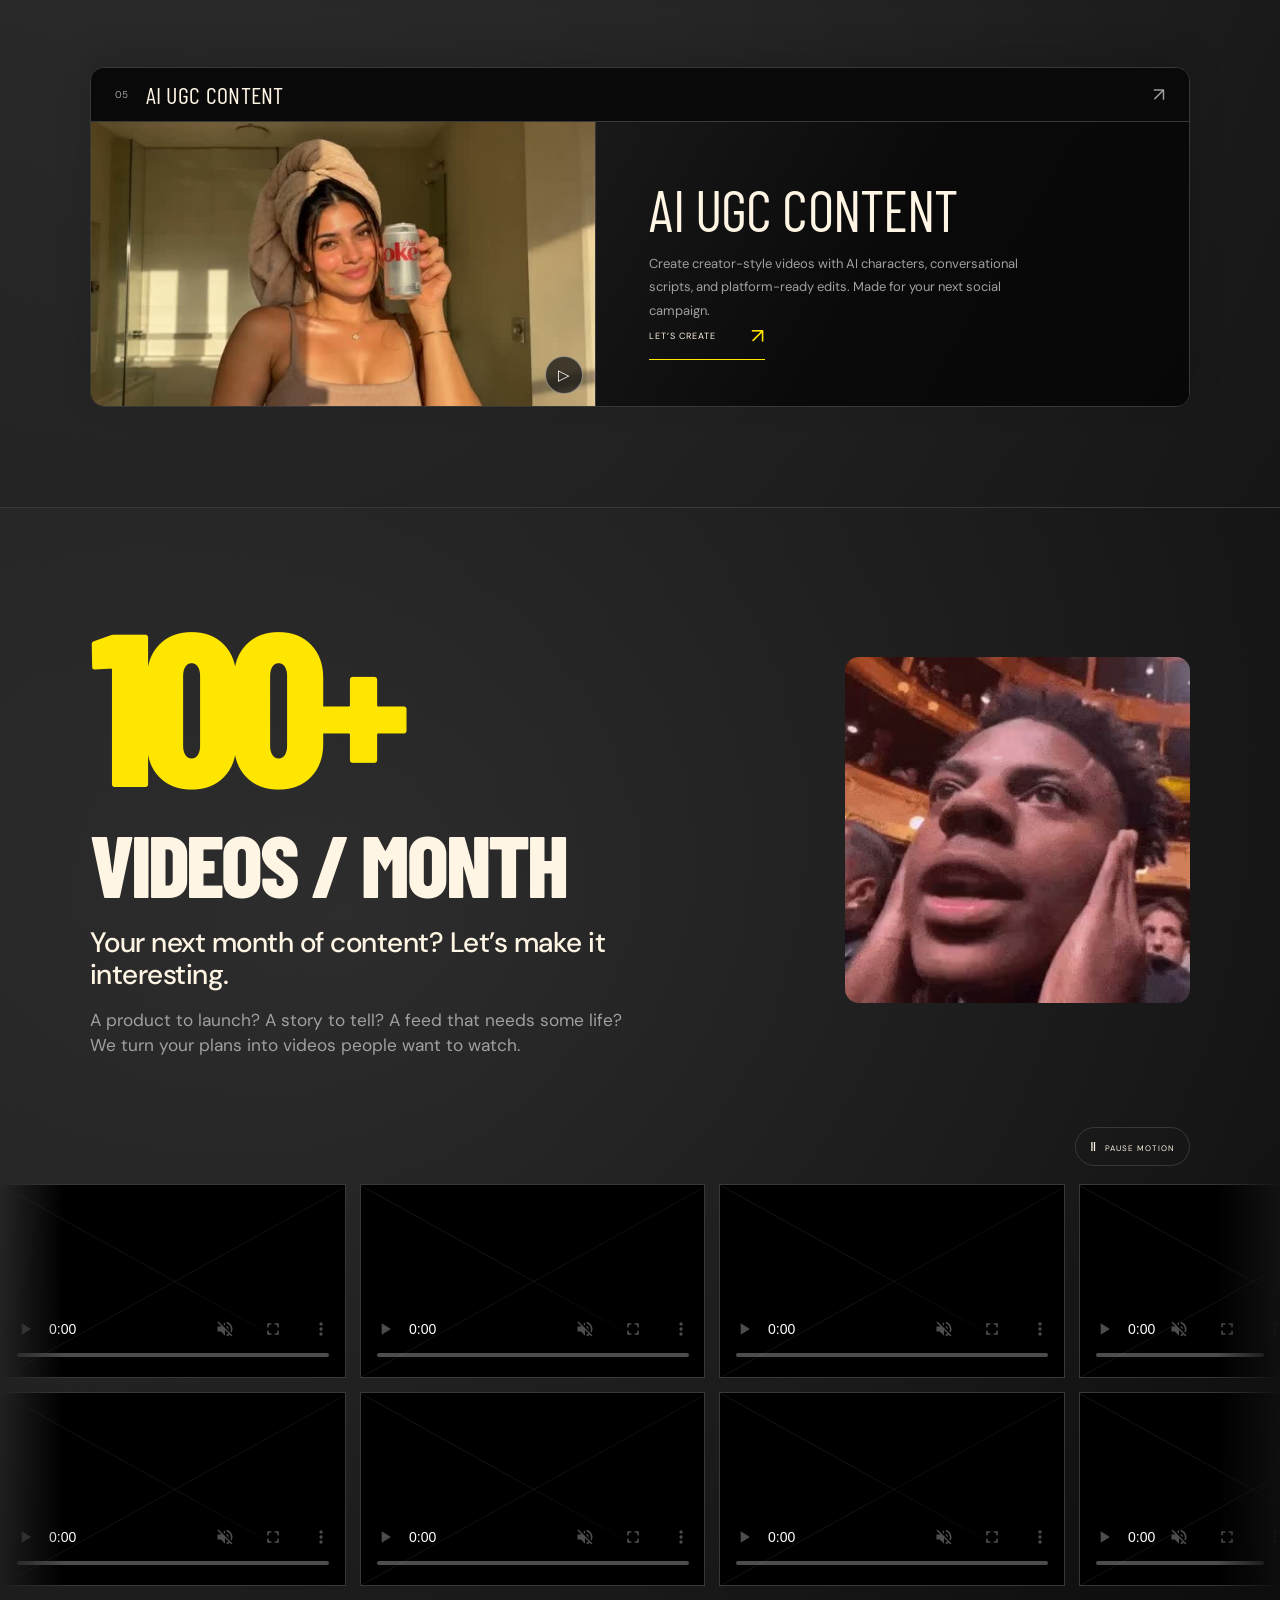
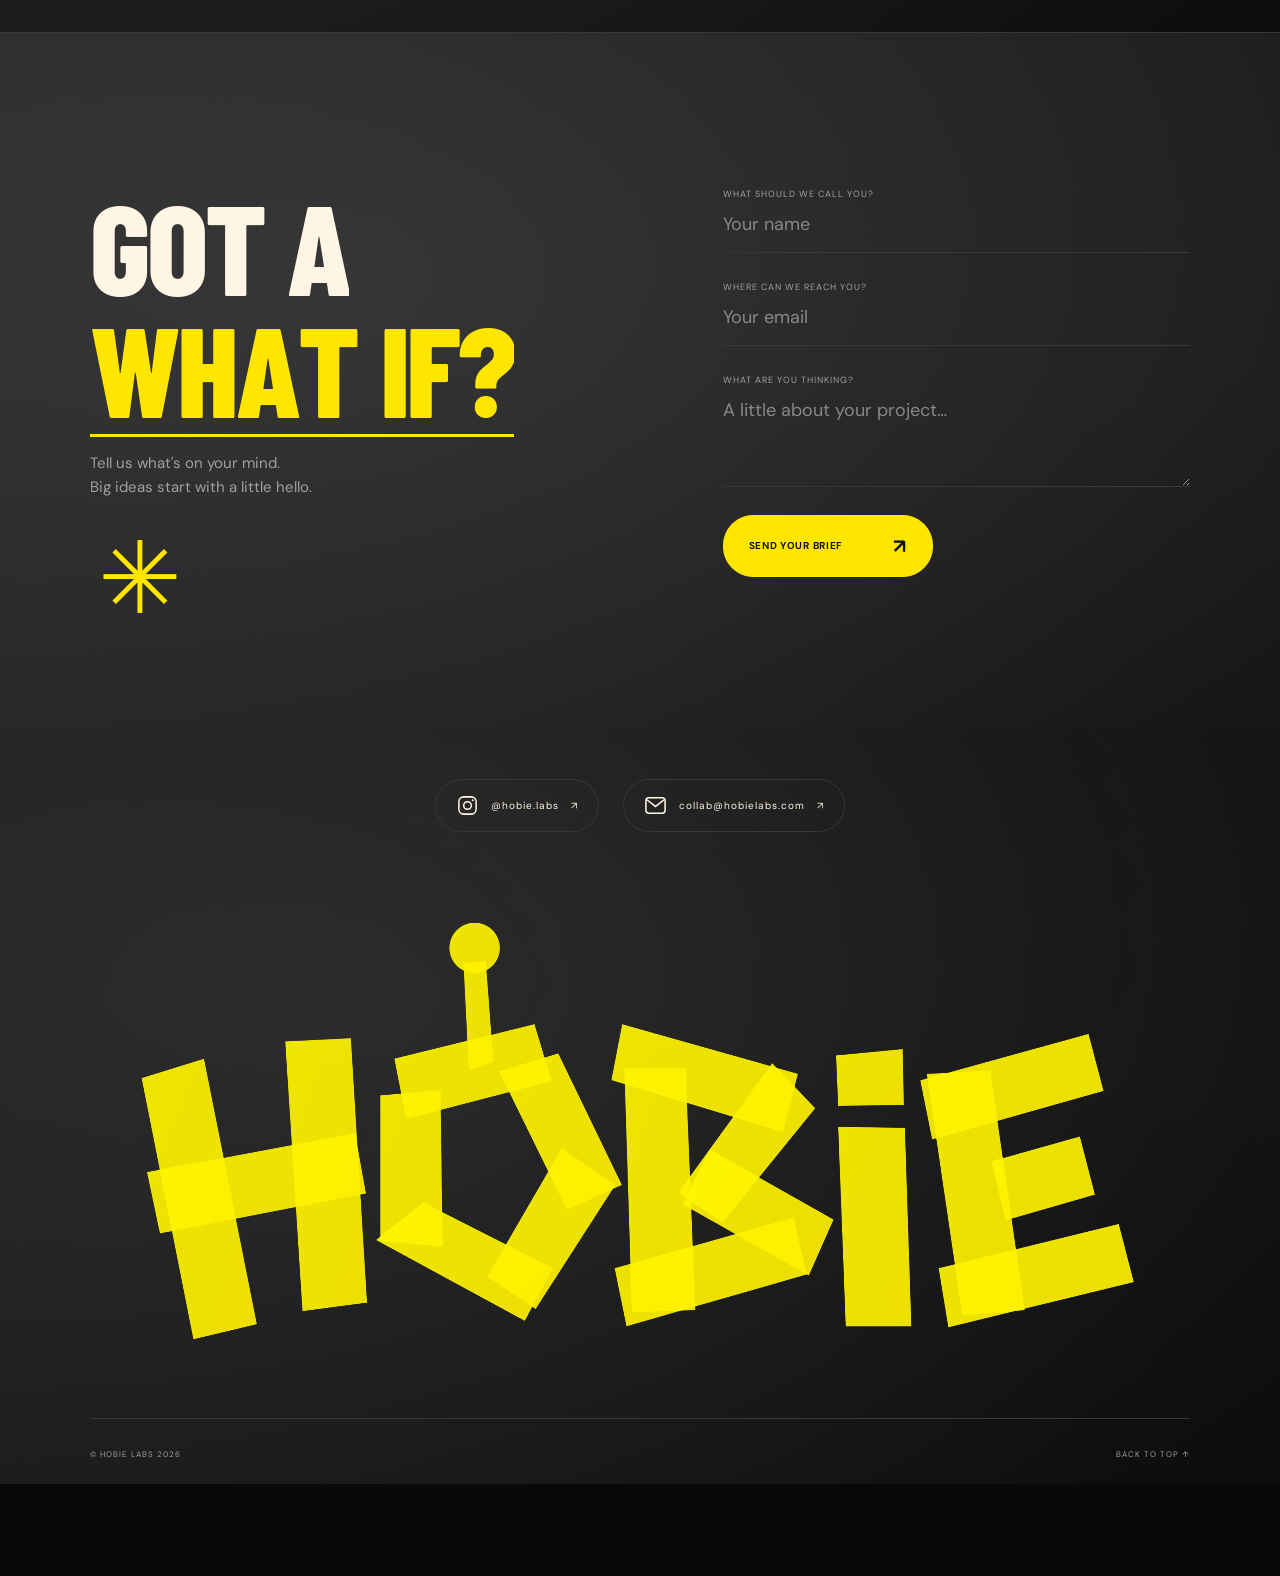
==== commit 82f85d84: "Set Hobie Labs titles and SEO descriptions" ====
--- a/index.html
+++ b/index.html
@@ -1,5 +1,5 @@
 <!doctype html>
-<html lang="en" data-theme="dark"><head><meta charset="UTF-8"><meta name="viewport" content="width=device-width,initial-scale=1"><title>AI Video Production India | AI Ads &amp; Films | Hobie</title><meta name="description" content="AI videos, commercials, ads and brand films by Hobie. Pan-India AI video production, including Mumbai and Bangalore. Tell us your idea."><link rel="stylesheet" href="style.css"><meta name="robots" content="index,follow,max-image-preview:large,max-video-preview:-1"><meta name="theme-color" content="#101010"><meta property="og:type" content="website"><meta property="og:site_name" content="Hobie"><meta property="og:locale" content="en_IN"><meta property="og:title" content=""><meta property="og:description" content=""><meta name="twitter:card" content="summary_large_image"><meta name="twitter:title" content=""><meta name="twitter:description" content=""><script type="application/ld+json">{"@context":"https://schema.org","@graph":[{"@type":"Organization","name":"Hobie","alternateName":"Hobie Labs","email":"collab@hobielabs.com","sameAs":["https://www.instagram.com/hobie.labs/"],"description":"Pan-India AI video production for brands, including Mumbai and Bengaluru.","@id":"https://hobielabs.com/#organization","url":"https://hobielabs.com/","logo":"https://hobielabs.com/assets/hobie-original.png"},{"@type":"Service","name":"AI video production","serviceType":["AI video generation","AI commercials","AI advertising videos","AI brand films","SaaS videos","AI UGC content"],"provider":{"@type":"Organization","name":"Hobie","alternateName":"Hobie Labs","email":"collab@hobielabs.com","sameAs":["https://www.instagram.com/hobie.labs/"],"description":"Pan-India AI video production for brands, including Mumbai and Bengaluru.","@id":"https://hobielabs.com/#organization","url":"https://hobielabs.com/","logo":"https://hobielabs.com/assets/hobie-original.png"},"areaServed":[{"@type":"Country","name":"India"},{"@type":"City","name":"Mumbai"},{"@type":"City","name":"Bengaluru","alternateName":"Bangalore"}],"@id":"https://hobielabs.com/#ai-video-production","url":"https://hobielabs.com/#about"},{"@type":"WebSite","@id":"https://hobielabs.com/#website","url":"https://hobielabs.com/","name":"Hobie","alternateName":"Hobie Labs","inLanguage":"en-IN","publisher":{"@id":"https://hobielabs.com/#organization"}}]}</script><link rel="canonical" href="https://hobielabs.com/"><meta property="og:url" content="https://hobielabs.com/"><meta property="og:image" content="https://hobielabs.com/assets/header-web-poster.jpg"><meta property="og:image:alt" content="Hobie AI video production showreel"><meta name="twitter:image" content="https://hobielabs.com/assets/header-web-poster.jpg"></head><body>
+<html lang="en" data-theme="dark"><head><meta charset="UTF-8"><meta name="viewport" content="width=device-width,initial-scale=1"><title>Hobie Labs</title><meta name="description" content="Hobie Labs creates AI videos, commercials, ads, brand films and SaaS explainers for brands across India, including Mumbai and Bangalore. Bring your ideas to life."><link rel="stylesheet" href="style.css"><meta name="robots" content="index,follow,max-image-preview:large,max-video-preview:-1"><meta name="theme-color" content="#101010"><meta property="og:type" content="website"><meta property="og:site_name" content="Hobie Labs"><meta property="og:locale" content="en_IN"><meta property="og:title" content="Hobie Labs"><meta property="og:description" content="Hobie Labs creates AI videos, commercials, ads, brand films and SaaS explainers for brands across India, including Mumbai and Bangalore. Bring your ideas to life."><meta name="twitter:card" content="summary_large_image"><meta name="twitter:title" content="Hobie Labs"><meta name="twitter:description" content="Hobie Labs creates AI videos, commercials, ads, brand films and SaaS explainers for brands across India, including Mumbai and Bangalore. Bring your ideas to life."><script type="application/ld+json">{"@context":"https://schema.org","@graph":[{"@type":"Organization","name":"Hobie","alternateName":"Hobie Labs","email":"collab@hobielabs.com","sameAs":["https://www.instagram.com/hobie.labs/"],"description":"Pan-India AI video production for brands, including Mumbai and Bengaluru.","@id":"https://hobielabs.com/#organization","url":"https://hobielabs.com/","logo":"https://hobielabs.com/assets/hobie-original.png"},{"@type":"Service","name":"AI video production","serviceType":["AI video generation","AI commercials","AI advertising videos","AI brand films","SaaS videos","AI UGC content"],"provider":{"@type":"Organization","name":"Hobie","alternateName":"Hobie Labs","email":"collab@hobielabs.com","sameAs":["https://www.instagram.com/hobie.labs/"],"description":"Pan-India AI video production for brands, including Mumbai and Bengaluru.","@id":"https://hobielabs.com/#organization","url":"https://hobielabs.com/","logo":"https://hobielabs.com/assets/hobie-original.png"},"areaServed":[{"@type":"Country","name":"India"},{"@type":"City","name":"Mumbai"},{"@type":"City","name":"Bengaluru","alternateName":"Bangalore"}],"@id":"https://hobielabs.com/#ai-video-production","url":"https://hobielabs.com/#about"},{"@type":"WebSite","@id":"https://hobielabs.com/#website","url":"https://hobielabs.com/","name":"Hobie","alternateName":"Hobie Labs","inLanguage":"en-IN","publisher":{"@id":"https://hobielabs.com/#organization"}}]}</script><link rel="canonical" href="https://hobielabs.com/"><meta property="og:url" content="https://hobielabs.com/"><meta property="og:image" content="https://hobielabs.com/assets/header-web-poster.jpg"><meta property="og:image:alt" content="Hobie AI video production showreel"><meta name="twitter:image" content="https://hobielabs.com/assets/header-web-poster.jpg"></head><body>
 <header><a class="logo" href="#home" aria-label="Hobie Labs home"><svg xmlns="http://www.w3.org/2000/svg" class="hobie-mark" viewBox="155 265 960 700" aria-hidden="true" focusable="false"><defs><linearGradient id="header-tape" x1="0" y1="0" x2="1" y2="1"><stop stop-color="#fff600"/><stop offset="1" stop-color="#fff000"/></linearGradient></defs><g id="header-letter-H" aria-label="H"><polygon id="header-H-strip-1" points="173,428 231,410 280,656 221,670" fill="url(#header-tape)" opacity="0.92"/><polygon id="header-H-strip-2" points="306,394 367,391 382,636 322,644" fill="url(#header-tape)" opacity="0.92"/><polygon id="header-H-strip-3" points="178,515 371,479 381,535 190,572" fill="url(#header-tape)" opacity="0.92"/></g><g id="header-letter-O" aria-label="O"><polygon id="header-O-strip-1" points="394,444 450,439 452,584 394,579" fill="url(#header-tape)" opacity="0.92"/><polygon id="header-O-strip-2" points="407,410 537,378 553,431 418,466" fill="url(#header-tape)" opacity="0.92"/><polygon id="header-O-strip-3" points="504,422 559,405 618,527 567,550" fill="url(#header-tape)" opacity="0.92"/><polygon id="header-O-strip-4" points="562,493 612,527 538,642 493,612" fill="url(#header-tape)" opacity="0.92"/><polygon id="header-O-strip-5" points="390,578 434,543 554,604 528,653" fill="url(#header-tape)" opacity="0.92"/></g><g id="header-letter-antenna" aria-label="antenna"><polygon id="header-antenna-strip-1" points="471,321 492,320 499,413 476,421" fill="url(#header-tape)" opacity="0.92"/><circle id="header-antenna-tip" cx="481.5" cy="307.5" r="23.5" fill="url(#header-tape)" opacity="0.92"/></g><g id="header-letter-B-top" aria-label="B-top"><polygon id="header-B-top-strip-1" points="620,419 677,419 686,643 627,645" fill="url(#header-tape)" opacity="0.92"/><polygon id="header-B-top-strip-2" points="618,378 781,424 767,478 608,430" fill="url(#header-tape)" opacity="0.92"/><polygon id="header-B-top-strip-3" points="757,414 797,456 711,562 670,534" fill="url(#header-tape)" opacity="0.92"/><polygon id="header-B-top-strip-4" points="699,494 814,559 791,611 674,545" fill="url(#header-tape)" opacity="0.92"/><polygon id="header-B-top-strip-5" points="611,604 777,557 789,610 622,658" fill="url(#header-tape)" opacity="0.92"/></g><g id="header-letter-i" aria-label="i"><polygon id="header-i-strip-1" points="816,407 878,401 879,453 818,454" fill="url(#header-tape)" opacity="0.92"/><polygon id="header-i-strip-2" points="818,473 880,474 886,658 825,658" fill="url(#header-tape)" opacity="0.92"/></g><g id="header-letter-E" aria-label="E"><polygon id="header-E-strip-1" points="900,424 959,421 991,643 933,648" fill="url(#header-tape)" opacity="0.92"/><polygon id="header-E-strip-2" points="894,430 1050,387 1064,440 905,485" fill="url(#header-tape)" opacity="0.92"/><polygon id="header-E-strip-3" points="960,505 1042,482 1056,536 973,560" fill="url(#header-tape)" opacity="0.92"/><polygon id="header-E-strip-4" points="911,604 1078,563 1092,617 920,659" fill="url(#header-tape)" opacity="0.92"/></g><g id="header-letter-L" aria-label="L"><polygon id="header-L-strip-1" points="268,682 328,677 347,905 284,911" fill="url(#header-tape)" opacity="0.92"/><polygon id="header-L-strip-2" points="266,864 421,827 435,882 280,921" fill="url(#header-tape)" opacity="0.92"/></g><g id="header-letter-A" aria-label="A"><polygon id="header-A-strip-1" points="489,699 546,714 485,924 427,910" fill="url(#header-tape)" opacity="0.92"/><polygon id="header-A-strip-2" points="509,686 569,673 644,905 586,922" fill="url(#header-tape)" opacity="0.92"/><polygon id="header-A-strip-3" points="458,837 616,801 630,853 471,891" fill="url(#header-tape)" opacity="0.92"/></g><g id="header-letter-B-bottom" aria-label="B-bottom"><polygon id="header-B-bottom-strip-1" points="634,712 693,702 730,926 671,943" fill="url(#header-tape)" opacity="0.92"/><polygon id="header-B-bottom-strip-2" points="634,659 807,713 796,766 624,713" fill="url(#header-tape)" opacity="0.92"/><polygon id="header-B-bottom-strip-3" points="774,708 816,747 738,853 695,834" fill="url(#header-tape)" opacity="0.92"/><polygon id="header-B-bottom-strip-4" points="719,784 842,840 822,894 697,837" fill="url(#header-tape)" opacity="0.92"/><polygon id="header-B-bottom-strip-5" points="649,895 807,841 823,894 661,948" fill="url(#header-tape)" opacity="0.92"/></g><g id="header-letter-S" aria-label="S"><polygon id="header-S-strip-1" points="921,677 955,727 870,808 825,785" fill="url(#header-tape)" opacity="0.92"/><polygon id="header-S-strip-2" points="922,678 1023,722 1001,773 900,729" fill="url(#header-tape)" opacity="0.92"/><polygon id="header-S-strip-3" points="859,734 1011,830 977,871 843,787" fill="url(#header-tape)" opacity="0.92"/><polygon id="header-S-strip-4" points="969,805 1000,855 866,946 831,896" fill="url(#header-tape)" opacity="0.92"/></g></svg></a><nav aria-label="Main navigation"><a href="#about">SERVICES</a><a href="#work">OUR WORK</a><a class="interns-nav" href="full-time-unpaid-interns.html" aria-label="Team"><span class="interns-nav-long">TEAM</span><span class="interns-nav-short" aria-hidden="true">TEAM</span></a><a href="#contact">LET'S TALK ↗</a></nav></header>
 <main>
 <section id="home" class="hero video-hero" aria-label="Hobie Labs — AI video production agency"><h1 class="visually-hidden">Hobie — AI video production agency</h1><video id="hero-video" tabindex="0" title="Click to play full screen" autoplay loop muted playsinline preload="metadata" poster="assets/header-web-poster.jpg" aria-label="Hobie Labs intro and showreel"><source src="assets/header-web.mp4" type="video/mp4">Your browser does not support embedded video.</video><div id="hero-brand-overlay" aria-hidden="true"><video id="hero-brand-animation" muted playsinline preload="auto" tabindex="-1"><source src="assets/hobie-reverse-overlay.webm" type="video/webm"><source src="assets/hobie-reverse-overlay.mp4" type="video/mp4"></video></div><div class="video-hero-bottom"><a class="video-explore" href="#about">EXPLORE HOBIE LABS <span>↓</span></a><button id="hero-video-toggle" type="button" aria-label="Pause logo animation">Ⅱ <span>PAUSE</span></button></div></section>
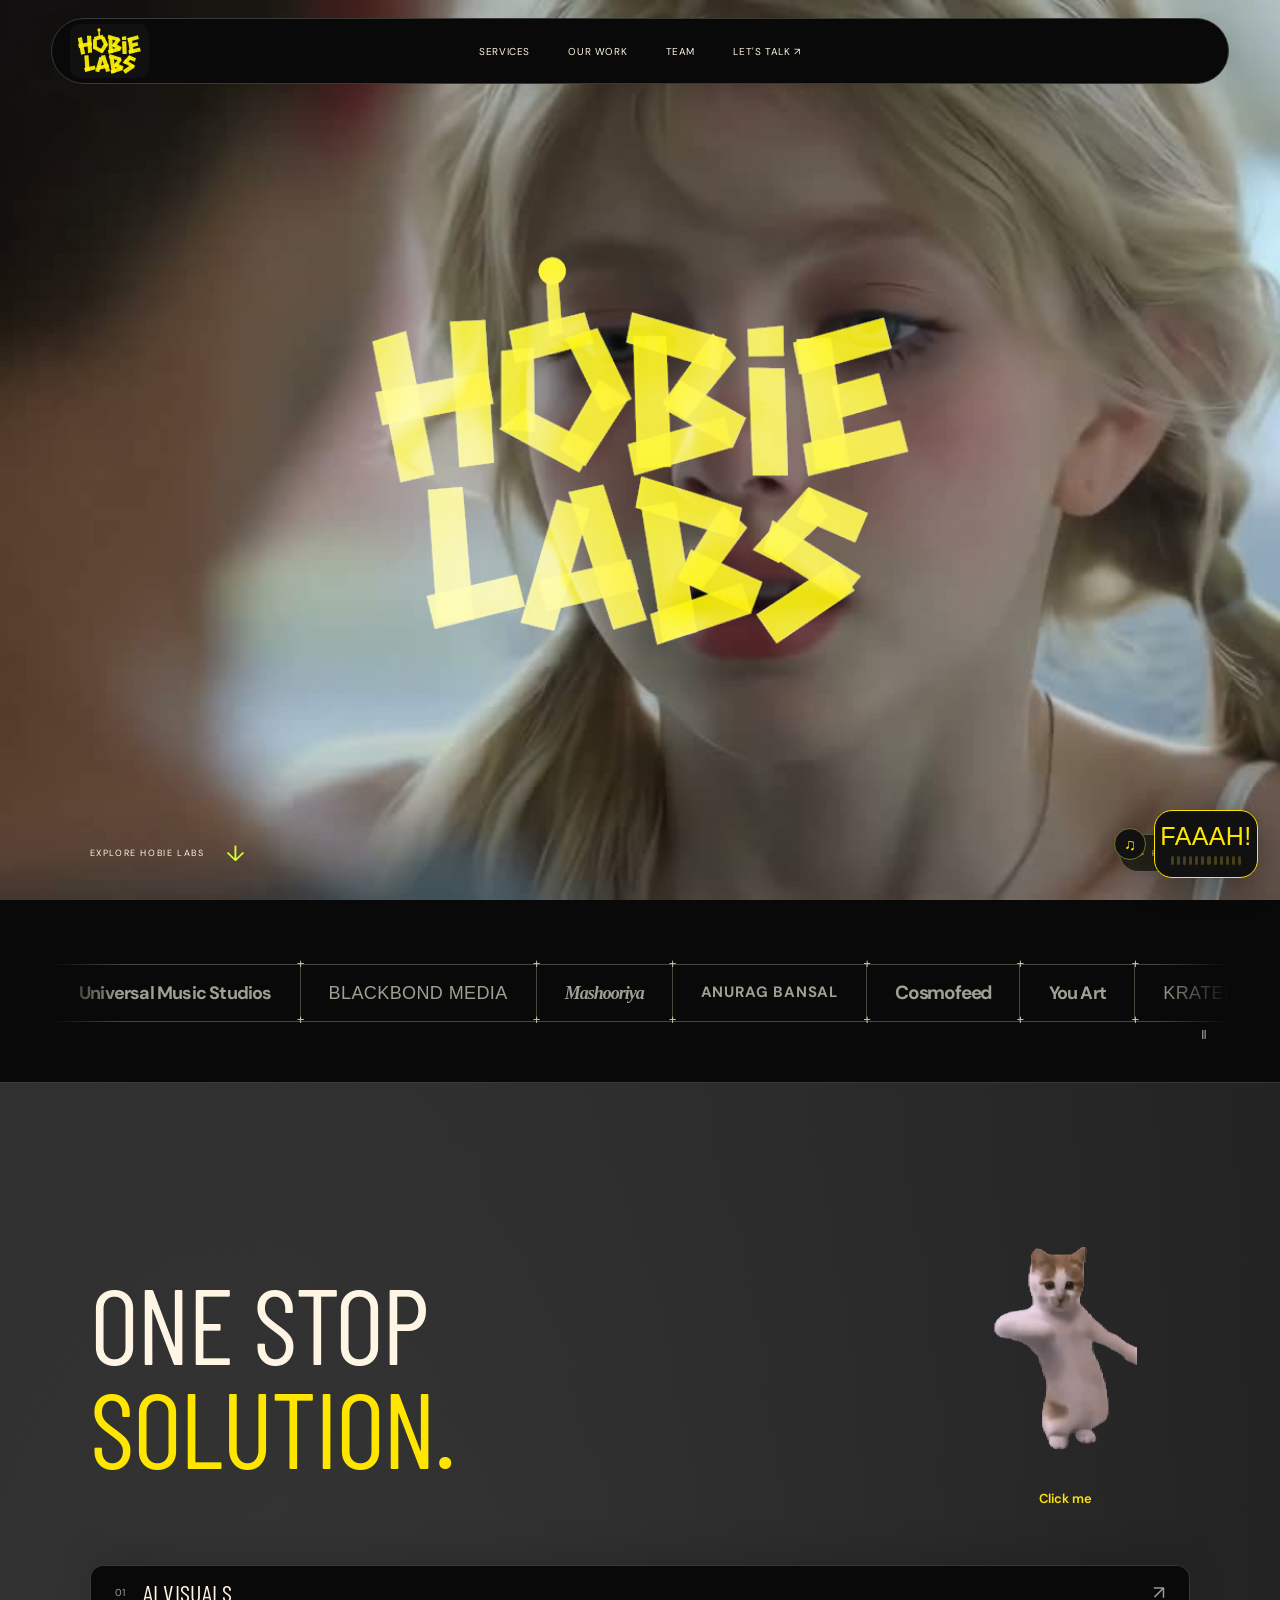
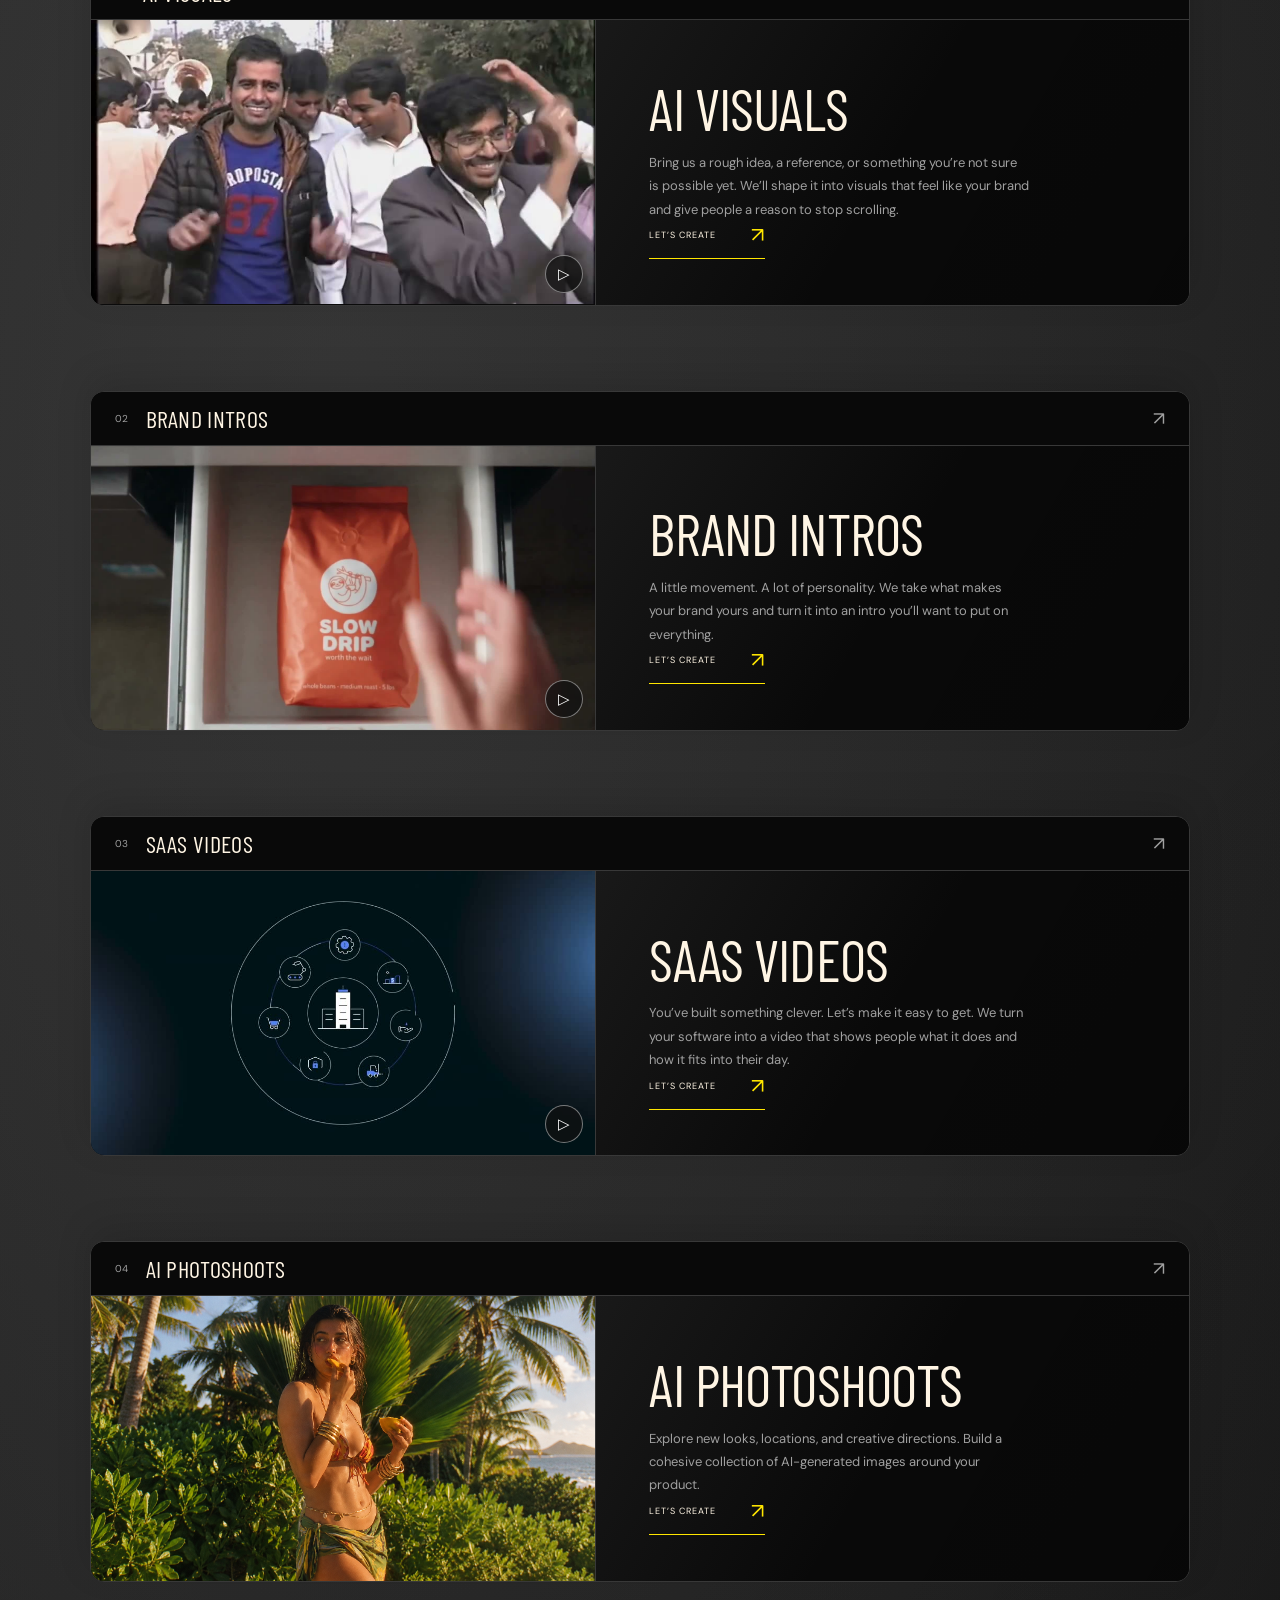
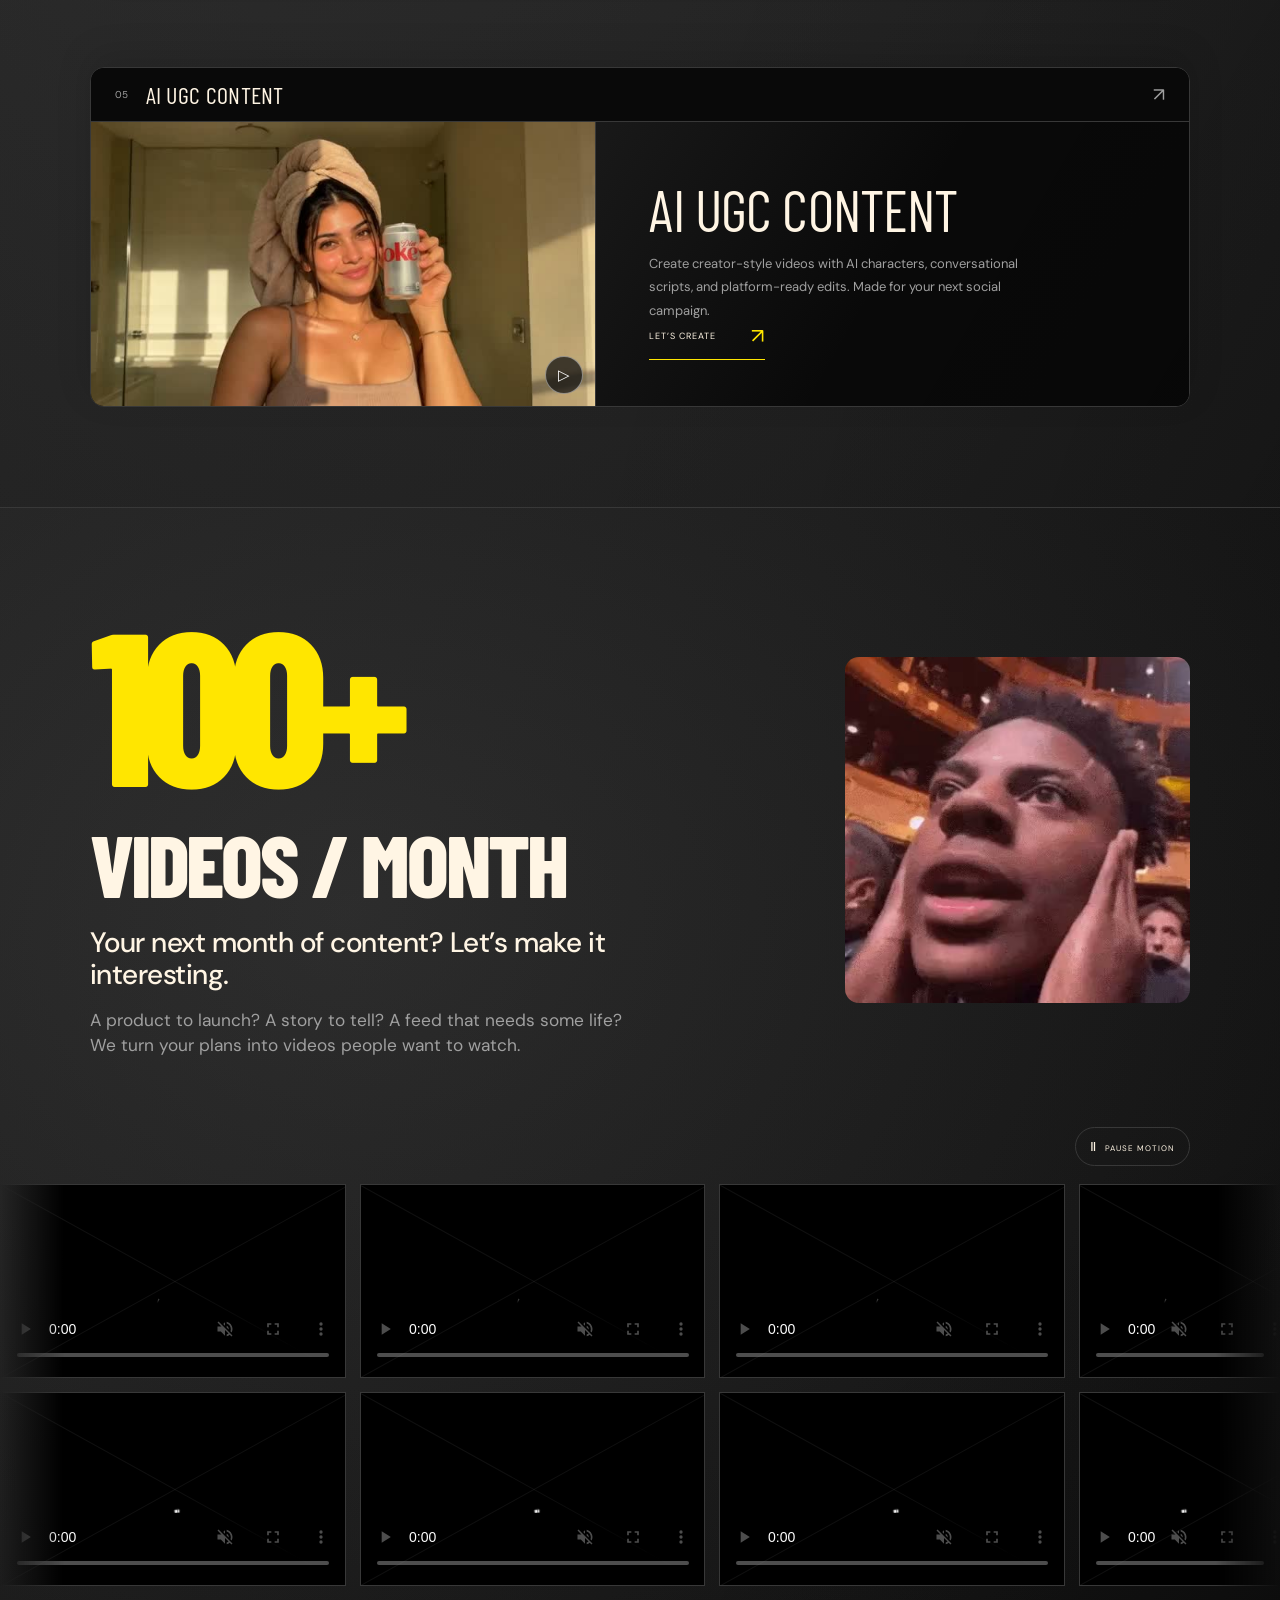
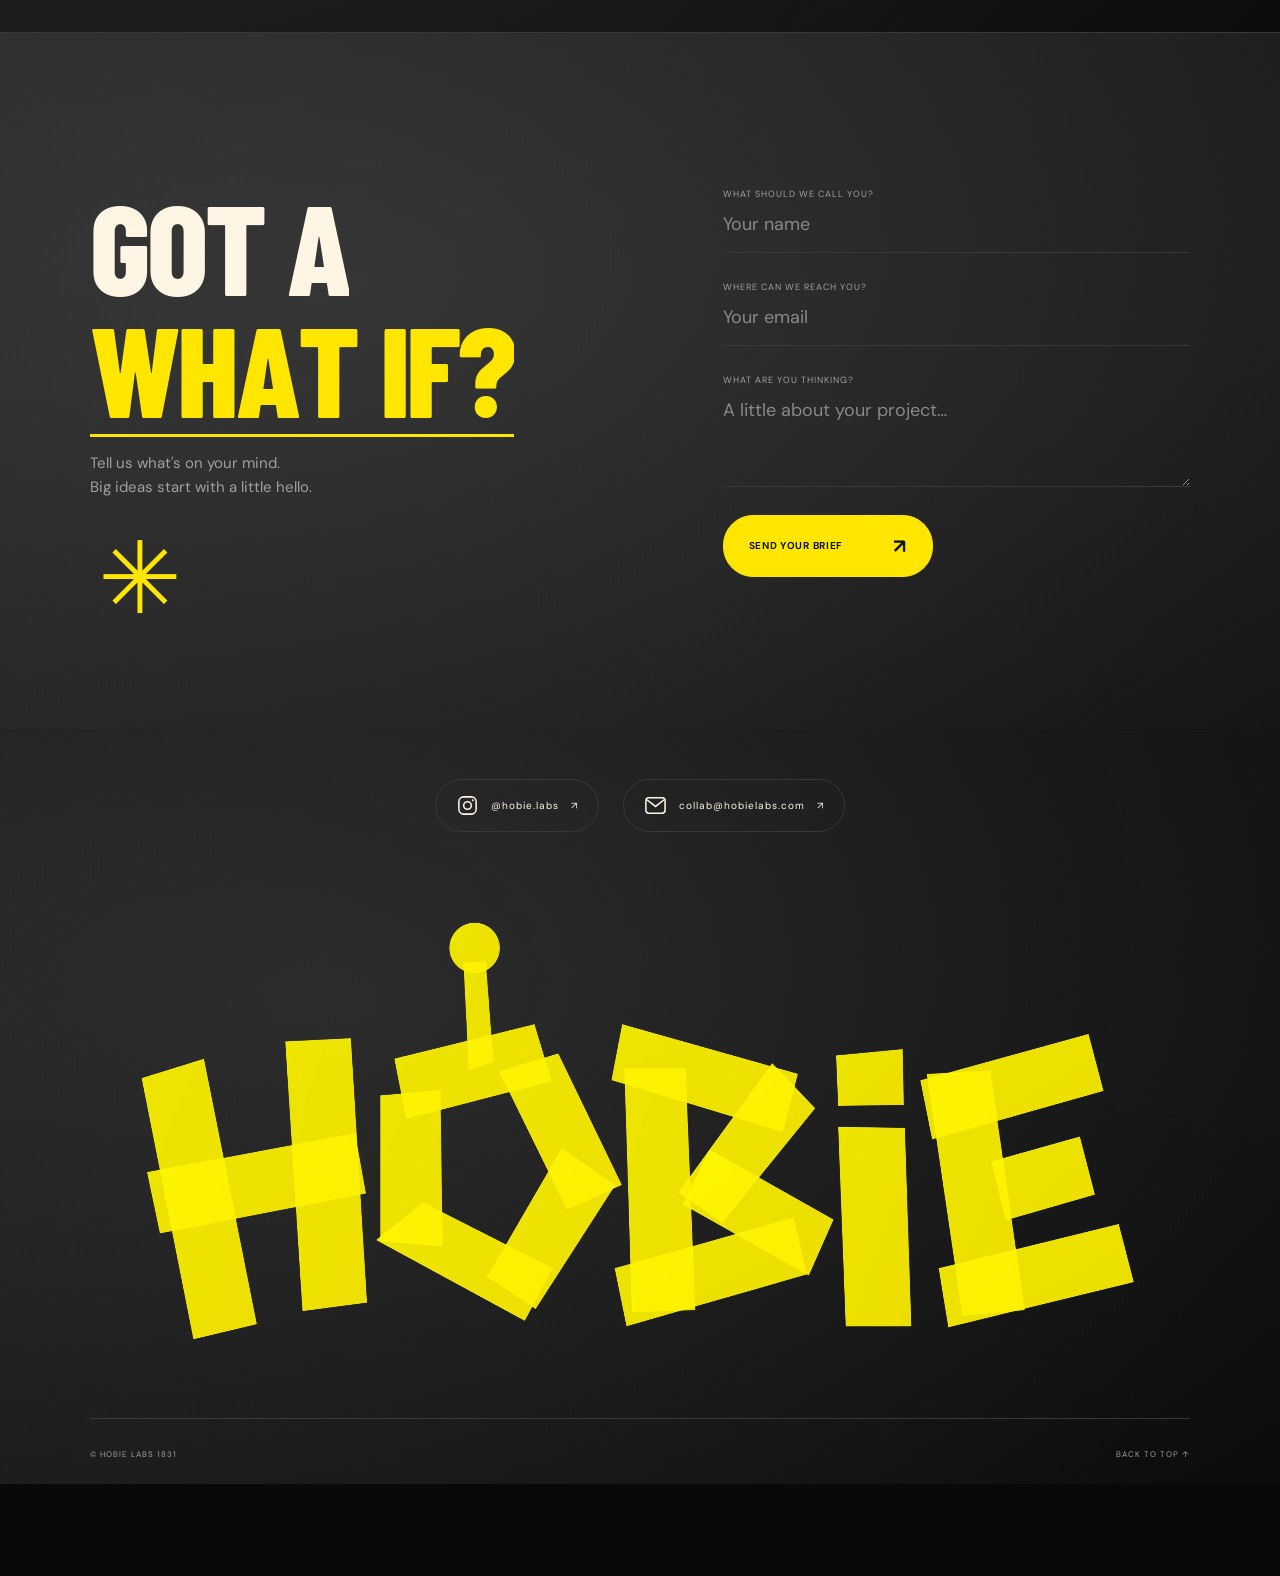
==== commit f5143768: "Fix SEO URLs to use working www domain" ====
--- a/index.html
+++ b/index.html
@@ -1,5 +1,5 @@
 <!doctype html>
-<html lang="en" data-theme="dark"><head><meta charset="UTF-8"><meta name="viewport" content="width=device-width,initial-scale=1"><title>Hobie Labs</title><meta name="description" content="Hobie Labs creates AI videos, commercials, ads, brand films and SaaS explainers for brands across India, including Mumbai and Bangalore. Bring your ideas to life."><link rel="stylesheet" href="style.css"><meta name="robots" content="index,follow,max-image-preview:large,max-video-preview:-1"><meta name="theme-color" content="#101010"><meta property="og:type" content="website"><meta property="og:site_name" content="Hobie Labs"><meta property="og:locale" content="en_IN"><meta property="og:title" content="Hobie Labs"><meta property="og:description" content="Hobie Labs creates AI videos, commercials, ads, brand films and SaaS explainers for brands across India, including Mumbai and Bangalore. Bring your ideas to life."><meta name="twitter:card" content="summary_large_image"><meta name="twitter:title" content="Hobie Labs"><meta name="twitter:description" content="Hobie Labs creates AI videos, commercials, ads, brand films and SaaS explainers for brands across India, including Mumbai and Bangalore. Bring your ideas to life."><script type="application/ld+json">{"@context":"https://schema.org","@graph":[{"@type":"Organization","name":"Hobie","alternateName":"Hobie Labs","email":"collab@hobielabs.com","sameAs":["https://www.instagram.com/hobie.labs/"],"description":"Pan-India AI video production for brands, including Mumbai and Bengaluru.","@id":"https://hobielabs.com/#organization","url":"https://hobielabs.com/","logo":"https://hobielabs.com/assets/hobie-original.png"},{"@type":"Service","name":"AI video production","serviceType":["AI video generation","AI commercials","AI advertising videos","AI brand films","SaaS videos","AI UGC content"],"provider":{"@type":"Organization","name":"Hobie","alternateName":"Hobie Labs","email":"collab@hobielabs.com","sameAs":["https://www.instagram.com/hobie.labs/"],"description":"Pan-India AI video production for brands, including Mumbai and Bengaluru.","@id":"https://hobielabs.com/#organization","url":"https://hobielabs.com/","logo":"https://hobielabs.com/assets/hobie-original.png"},"areaServed":[{"@type":"Country","name":"India"},{"@type":"City","name":"Mumbai"},{"@type":"City","name":"Bengaluru","alternateName":"Bangalore"}],"@id":"https://hobielabs.com/#ai-video-production","url":"https://hobielabs.com/#about"},{"@type":"WebSite","@id":"https://hobielabs.com/#website","url":"https://hobielabs.com/","name":"Hobie","alternateName":"Hobie Labs","inLanguage":"en-IN","publisher":{"@id":"https://hobielabs.com/#organization"}}]}</script><link rel="canonical" href="https://hobielabs.com/"><meta property="og:url" content="https://hobielabs.com/"><meta property="og:image" content="https://hobielabs.com/assets/header-web-poster.jpg"><meta property="og:image:alt" content="Hobie AI video production showreel"><meta name="twitter:image" content="https://hobielabs.com/assets/header-web-poster.jpg"></head><body>
+<html lang="en" data-theme="dark"><head><meta charset="UTF-8"><meta name="viewport" content="width=device-width,initial-scale=1"><title>Hobie Labs</title><meta name="description" content="Hobie Labs creates AI videos, commercials, ads, brand films and SaaS explainers for brands across India, including Mumbai and Bangalore. Bring your ideas to life."><link rel="stylesheet" href="style.css"><meta name="robots" content="index,follow,max-image-preview:large,max-video-preview:-1"><meta name="theme-color" content="#101010"><meta property="og:type" content="website"><meta property="og:site_name" content="Hobie Labs"><meta property="og:locale" content="en_IN"><meta property="og:title" content="Hobie Labs"><meta property="og:description" content="Hobie Labs creates AI videos, commercials, ads, brand films and SaaS explainers for brands across India, including Mumbai and Bangalore. Bring your ideas to life."><meta name="twitter:card" content="summary_large_image"><meta name="twitter:title" content="Hobie Labs"><meta name="twitter:description" content="Hobie Labs creates AI videos, commercials, ads, brand films and SaaS explainers for brands across India, including Mumbai and Bangalore. Bring your ideas to life."><script type="application/ld+json">{"@context":"https://schema.org","@graph":[{"@type":"Organization","name":"Hobie","alternateName":"Hobie Labs","email":"collab@hobielabs.com","sameAs":["https://www.instagram.com/hobie.labs/"],"description":"Pan-India AI video production for brands, including Mumbai and Bengaluru.","@id":"https://www.hobielabs.com/#organization","url":"https://www.hobielabs.com/","logo":"https://www.hobielabs.com/assets/hobie-original.png"},{"@type":"Service","name":"AI video production","serviceType":["AI video generation","AI commercials","AI advertising videos","AI brand films","SaaS videos","AI UGC content"],"provider":{"@type":"Organization","name":"Hobie","alternateName":"Hobie Labs","email":"collab@hobielabs.com","sameAs":["https://www.instagram.com/hobie.labs/"],"description":"Pan-India AI video production for brands, including Mumbai and Bengaluru.","@id":"https://www.hobielabs.com/#organization","url":"https://www.hobielabs.com/","logo":"https://www.hobielabs.com/assets/hobie-original.png"},"areaServed":[{"@type":"Country","name":"India"},{"@type":"City","name":"Mumbai"},{"@type":"City","name":"Bengaluru","alternateName":"Bangalore"}],"@id":"https://www.hobielabs.com/#ai-video-production","url":"https://www.hobielabs.com/#about"},{"@type":"WebSite","@id":"https://www.hobielabs.com/#website","url":"https://www.hobielabs.com/","name":"Hobie","alternateName":"Hobie Labs","inLanguage":"en-IN","publisher":{"@id":"https://www.hobielabs.com/#organization"}}]}</script><link rel="canonical" href="https://www.hobielabs.com/"><meta property="og:url" content="https://www.hobielabs.com/"><meta property="og:image" content="https://www.hobielabs.com/assets/header-web-poster.jpg"><meta property="og:image:alt" content="Hobie AI video production showreel"><meta name="twitter:image" content="https://www.hobielabs.com/assets/header-web-poster.jpg"></head><body>
 <header><a class="logo" href="#home" aria-label="Hobie Labs home"><svg xmlns="http://www.w3.org/2000/svg" class="hobie-mark" viewBox="155 265 960 700" aria-hidden="true" focusable="false"><defs><linearGradient id="header-tape" x1="0" y1="0" x2="1" y2="1"><stop stop-color="#fff600"/><stop offset="1" stop-color="#fff000"/></linearGradient></defs><g id="header-letter-H" aria-label="H"><polygon id="header-H-strip-1" points="173,428 231,410 280,656 221,670" fill="url(#header-tape)" opacity="0.92"/><polygon id="header-H-strip-2" points="306,394 367,391 382,636 322,644" fill="url(#header-tape)" opacity="0.92"/><polygon id="header-H-strip-3" points="178,515 371,479 381,535 190,572" fill="url(#header-tape)" opacity="0.92"/></g><g id="header-letter-O" aria-label="O"><polygon id="header-O-strip-1" points="394,444 450,439 452,584 394,579" fill="url(#header-tape)" opacity="0.92"/><polygon id="header-O-strip-2" points="407,410 537,378 553,431 418,466" fill="url(#header-tape)" opacity="0.92"/><polygon id="header-O-strip-3" points="504,422 559,405 618,527 567,550" fill="url(#header-tape)" opacity="0.92"/><polygon id="header-O-strip-4" points="562,493 612,527 538,642 493,612" fill="url(#header-tape)" opacity="0.92"/><polygon id="header-O-strip-5" points="390,578 434,543 554,604 528,653" fill="url(#header-tape)" opacity="0.92"/></g><g id="header-letter-antenna" aria-label="antenna"><polygon id="header-antenna-strip-1" points="471,321 492,320 499,413 476,421" fill="url(#header-tape)" opacity="0.92"/><circle id="header-antenna-tip" cx="481.5" cy="307.5" r="23.5" fill="url(#header-tape)" opacity="0.92"/></g><g id="header-letter-B-top" aria-label="B-top"><polygon id="header-B-top-strip-1" points="620,419 677,419 686,643 627,645" fill="url(#header-tape)" opacity="0.92"/><polygon id="header-B-top-strip-2" points="618,378 781,424 767,478 608,430" fill="url(#header-tape)" opacity="0.92"/><polygon id="header-B-top-strip-3" points="757,414 797,456 711,562 670,534" fill="url(#header-tape)" opacity="0.92"/><polygon id="header-B-top-strip-4" points="699,494 814,559 791,611 674,545" fill="url(#header-tape)" opacity="0.92"/><polygon id="header-B-top-strip-5" points="611,604 777,557 789,610 622,658" fill="url(#header-tape)" opacity="0.92"/></g><g id="header-letter-i" aria-label="i"><polygon id="header-i-strip-1" points="816,407 878,401 879,453 818,454" fill="url(#header-tape)" opacity="0.92"/><polygon id="header-i-strip-2" points="818,473 880,474 886,658 825,658" fill="url(#header-tape)" opacity="0.92"/></g><g id="header-letter-E" aria-label="E"><polygon id="header-E-strip-1" points="900,424 959,421 991,643 933,648" fill="url(#header-tape)" opacity="0.92"/><polygon id="header-E-strip-2" points="894,430 1050,387 1064,440 905,485" fill="url(#header-tape)" opacity="0.92"/><polygon id="header-E-strip-3" points="960,505 1042,482 1056,536 973,560" fill="url(#header-tape)" opacity="0.92"/><polygon id="header-E-strip-4" points="911,604 1078,563 1092,617 920,659" fill="url(#header-tape)" opacity="0.92"/></g><g id="header-letter-L" aria-label="L"><polygon id="header-L-strip-1" points="268,682 328,677 347,905 284,911" fill="url(#header-tape)" opacity="0.92"/><polygon id="header-L-strip-2" points="266,864 421,827 435,882 280,921" fill="url(#header-tape)" opacity="0.92"/></g><g id="header-letter-A" aria-label="A"><polygon id="header-A-strip-1" points="489,699 546,714 485,924 427,910" fill="url(#header-tape)" opacity="0.92"/><polygon id="header-A-strip-2" points="509,686 569,673 644,905 586,922" fill="url(#header-tape)" opacity="0.92"/><polygon id="header-A-strip-3" points="458,837 616,801 630,853 471,891" fill="url(#header-tape)" opacity="0.92"/></g><g id="header-letter-B-bottom" aria-label="B-bottom"><polygon id="header-B-bottom-strip-1" points="634,712 693,702 730,926 671,943" fill="url(#header-tape)" opacity="0.92"/><polygon id="header-B-bottom-strip-2" points="634,659 807,713 796,766 624,713" fill="url(#header-tape)" opacity="0.92"/><polygon id="header-B-bottom-strip-3" points="774,708 816,747 738,853 695,834" fill="url(#header-tape)" opacity="0.92"/><polygon id="header-B-bottom-strip-4" points="719,784 842,840 822,894 697,837" fill="url(#header-tape)" opacity="0.92"/><polygon id="header-B-bottom-strip-5" points="649,895 807,841 823,894 661,948" fill="url(#header-tape)" opacity="0.92"/></g><g id="header-letter-S" aria-label="S"><polygon id="header-S-strip-1" points="921,677 955,727 870,808 825,785" fill="url(#header-tape)" opacity="0.92"/><polygon id="header-S-strip-2" points="922,678 1023,722 1001,773 900,729" fill="url(#header-tape)" opacity="0.92"/><polygon id="header-S-strip-3" points="859,734 1011,830 977,871 843,787" fill="url(#header-tape)" opacity="0.92"/><polygon id="header-S-strip-4" points="969,805 1000,855 866,946 831,896" fill="url(#header-tape)" opacity="0.92"/></g></svg></a><nav aria-label="Main navigation"><a href="#about">SERVICES</a><a href="#work">OUR WORK</a><a class="interns-nav" href="full-time-unpaid-interns.html" aria-label="Team"><span class="interns-nav-long">TEAM</span><span class="interns-nav-short" aria-hidden="true">TEAM</span></a><a href="#contact">LET'S TALK ↗</a></nav></header>
 <main>
 <section id="home" class="hero video-hero" aria-label="Hobie Labs — AI video production agency"><h1 class="visually-hidden">Hobie — AI video production agency</h1><video id="hero-video" tabindex="0" title="Click to play full screen" autoplay loop muted playsinline preload="metadata" poster="assets/header-web-poster.jpg" aria-label="Hobie Labs intro and showreel"><source src="assets/header-web.mp4" type="video/mp4">Your browser does not support embedded video.</video><div id="hero-brand-overlay" aria-hidden="true"><video id="hero-brand-animation" muted playsinline preload="auto" tabindex="-1"><source src="assets/hobie-reverse-overlay.webm" type="video/webm"><source src="assets/hobie-reverse-overlay.mp4" type="video/mp4"></video></div><div class="video-hero-bottom"><a class="video-explore" href="#about">EXPLORE HOBIE LABS <span>↓</span></a><button id="hero-video-toggle" type="button" aria-label="Pause logo animation">Ⅱ <span>PAUSE</span></button></div></section>
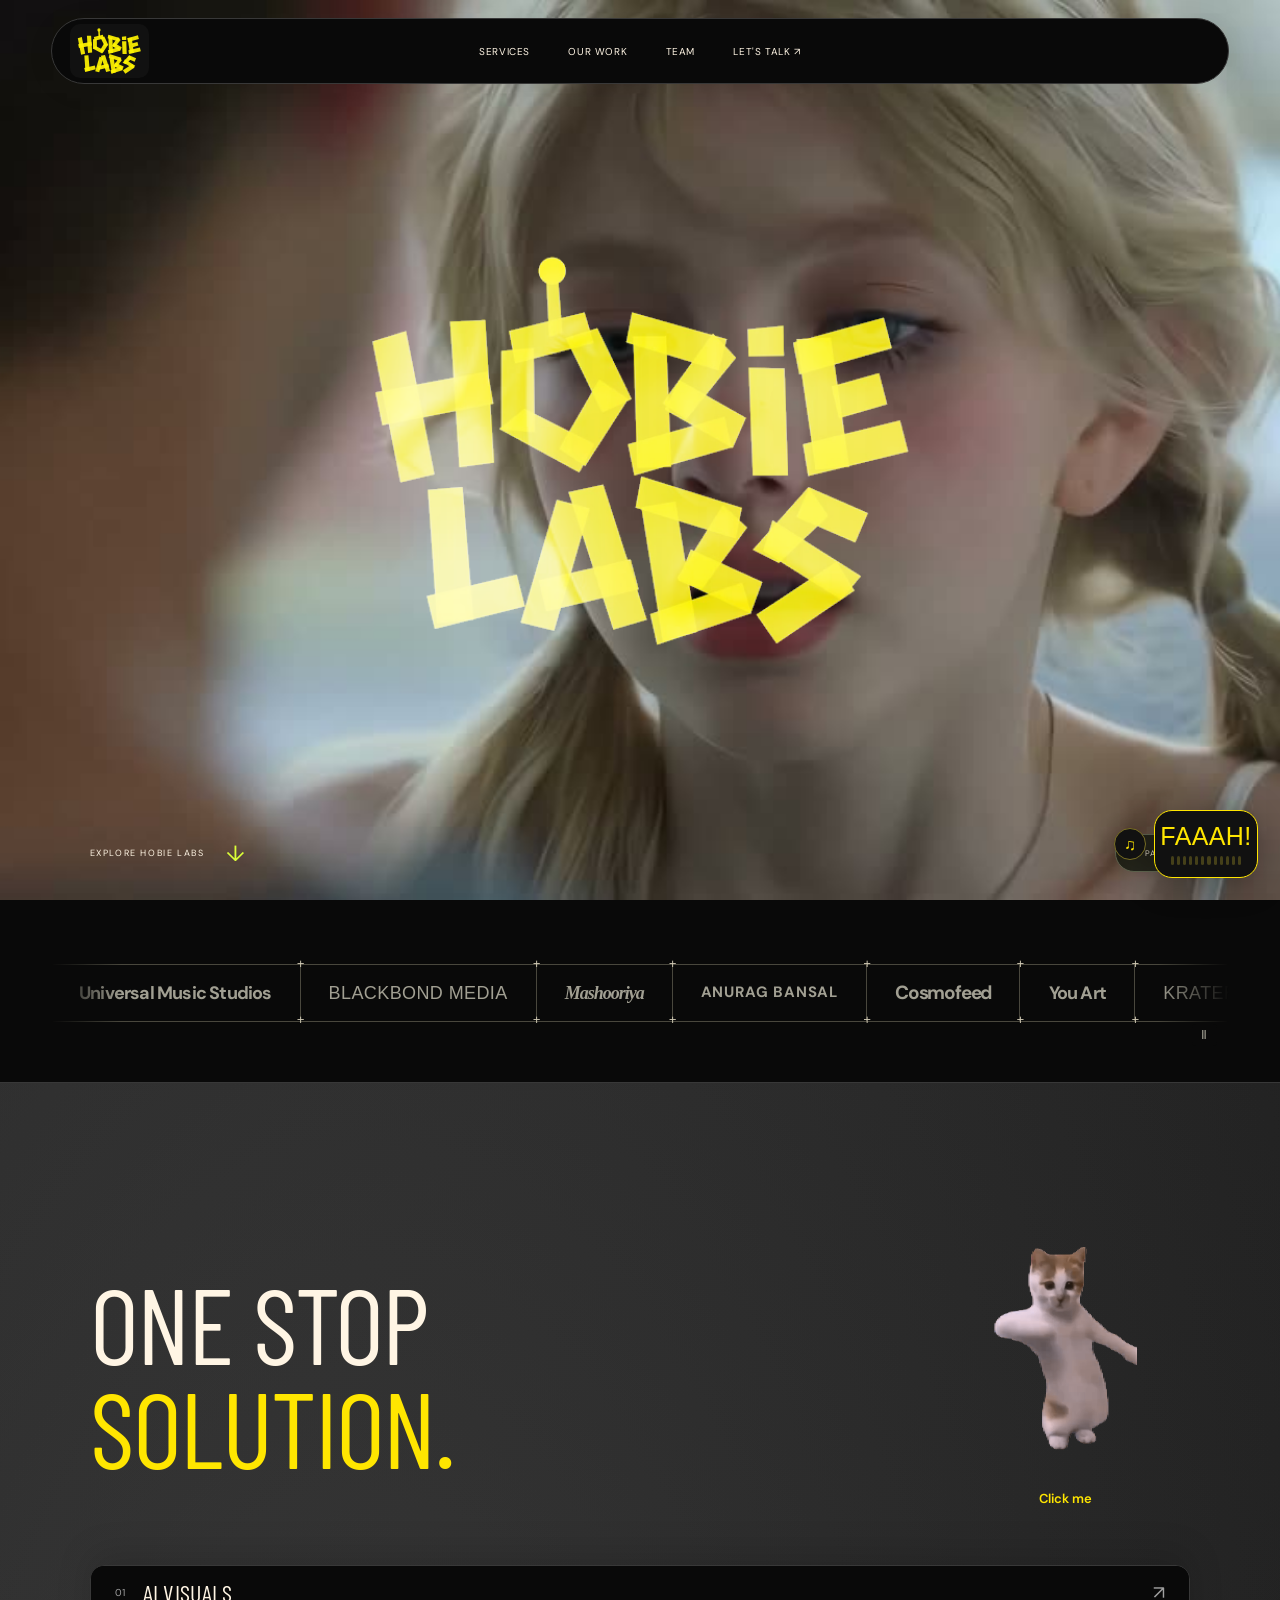
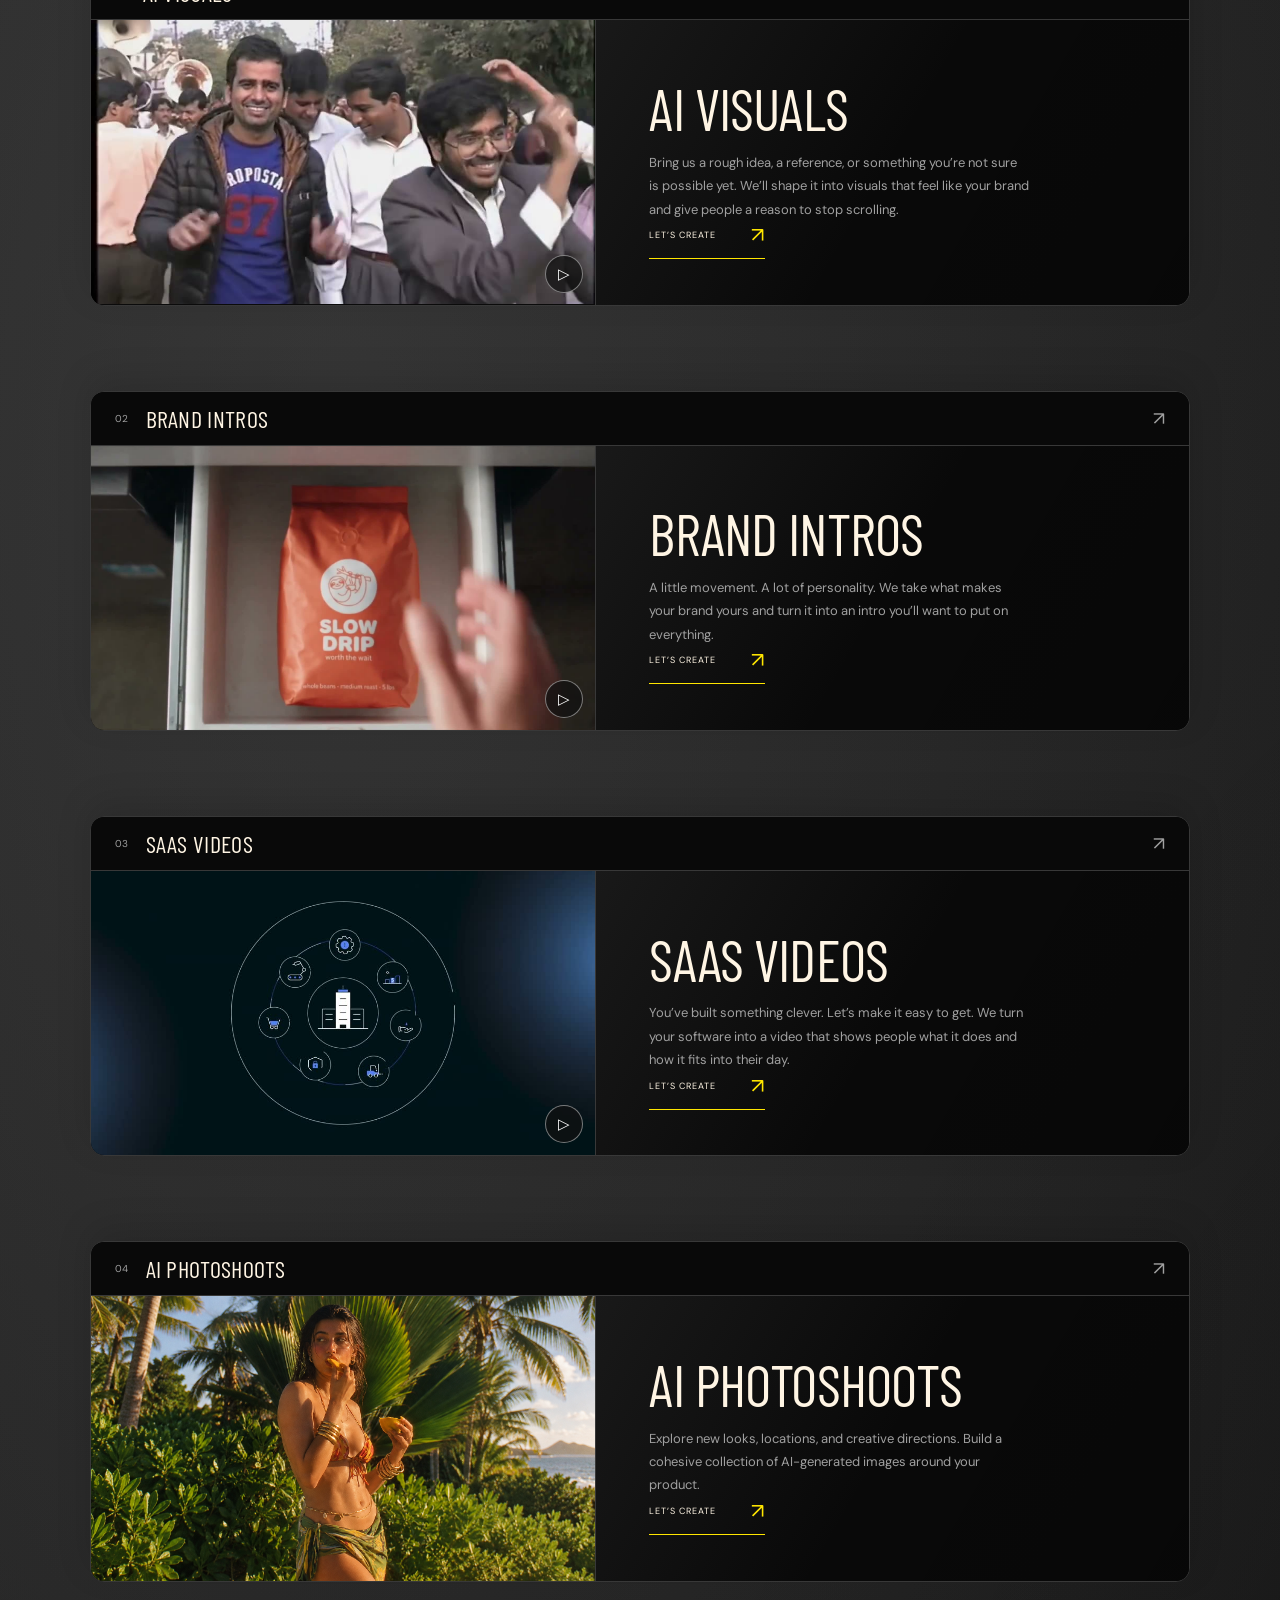
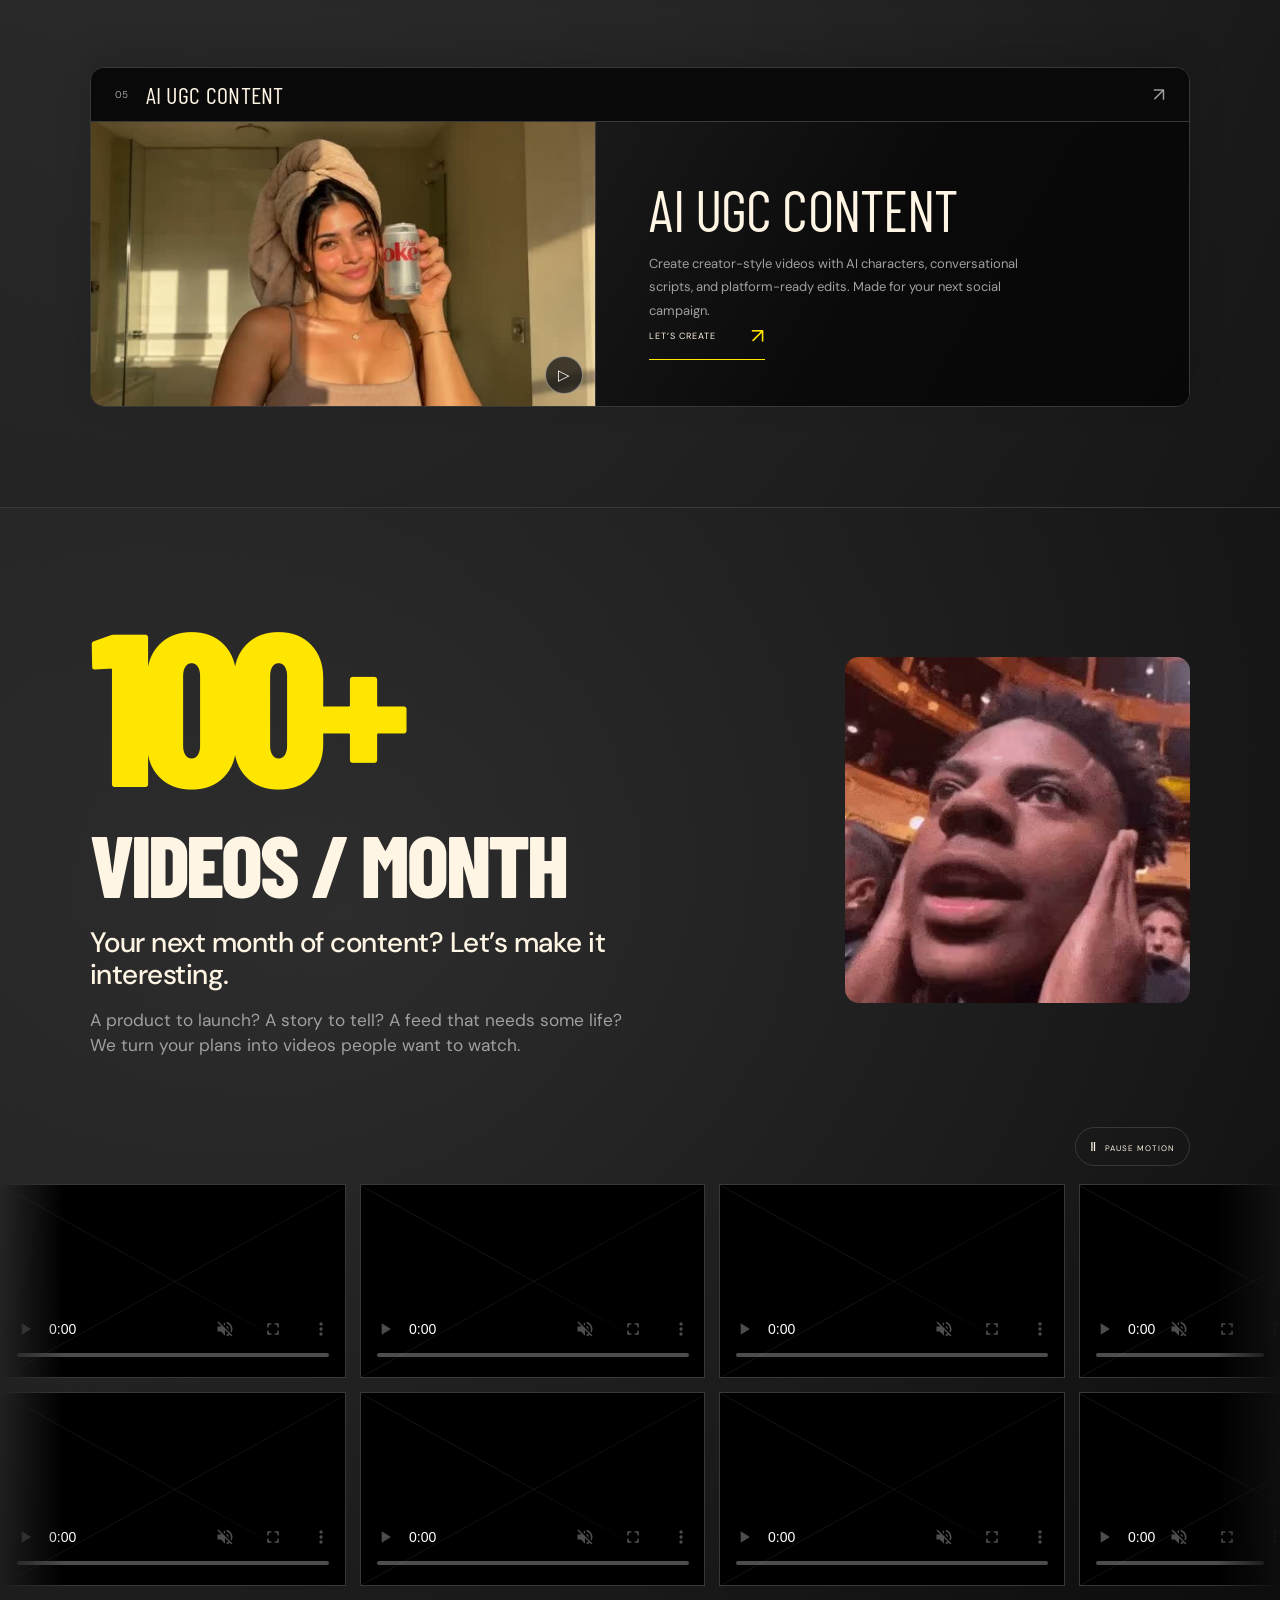
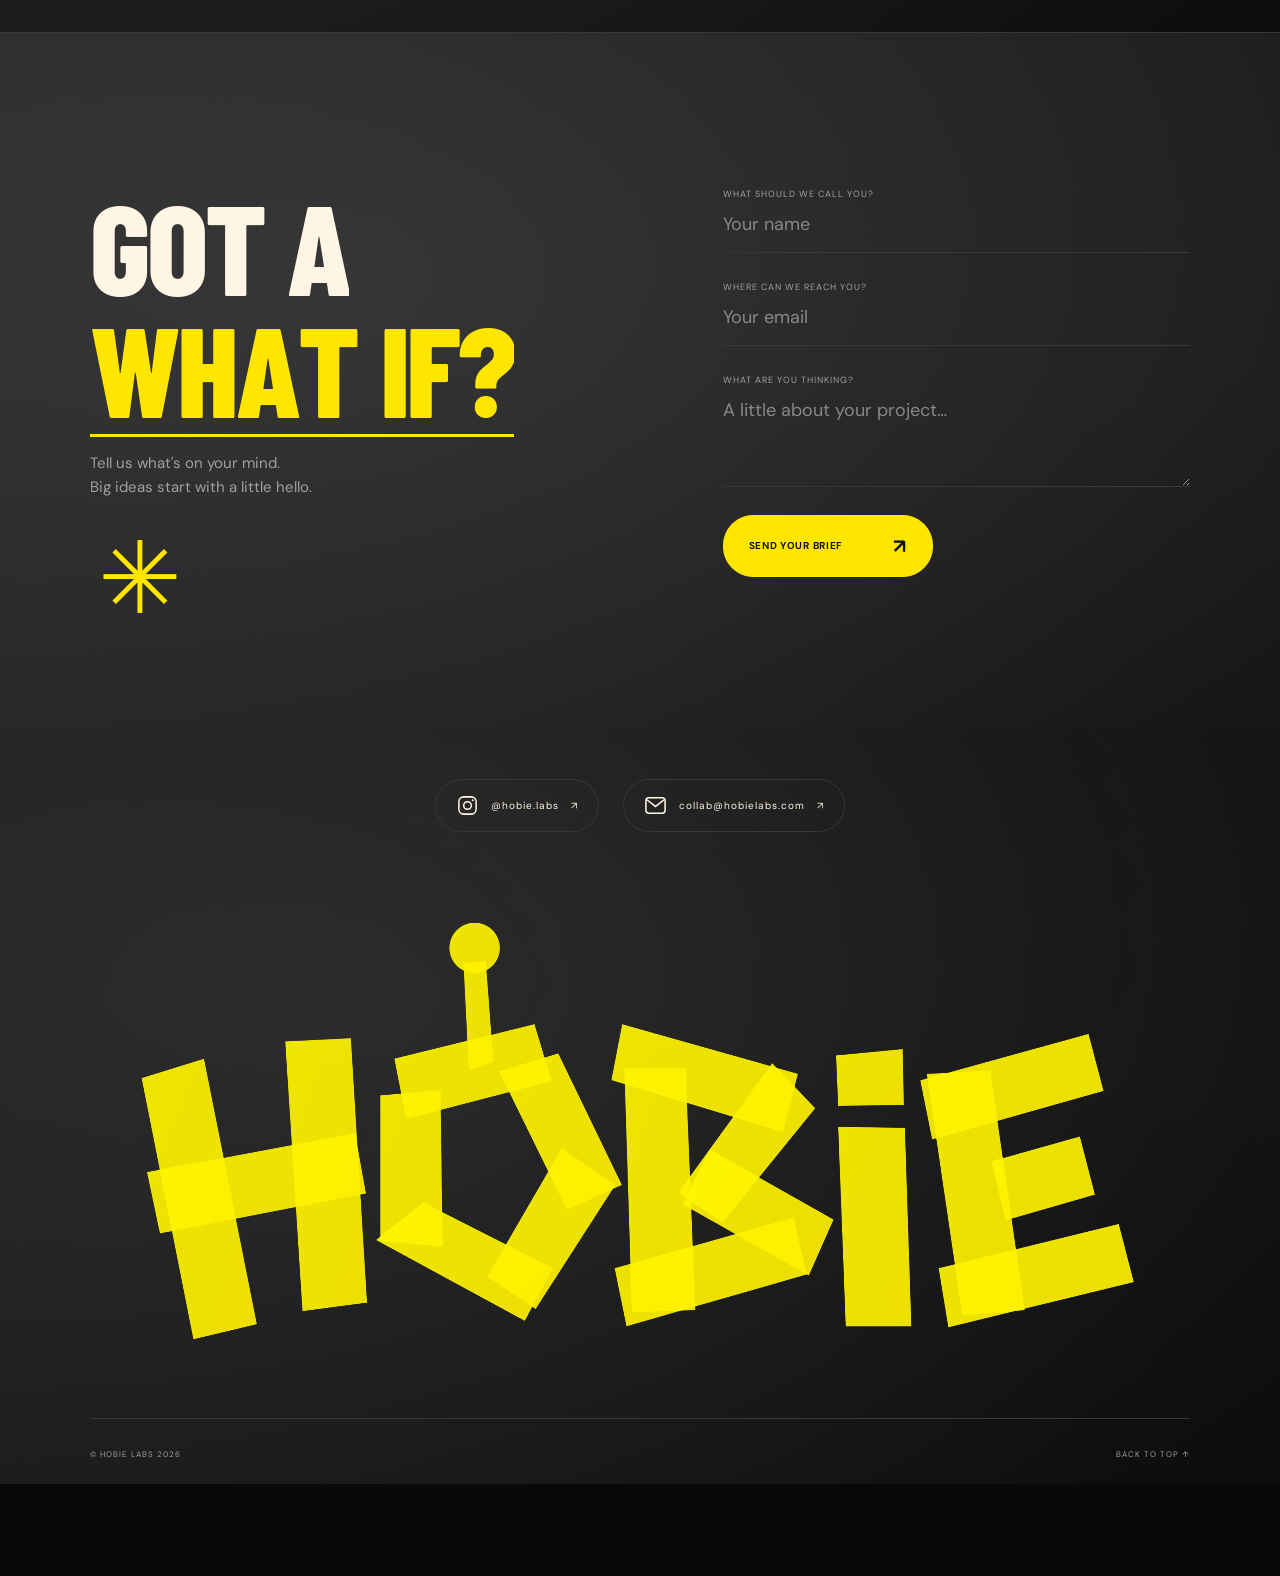
==== commit d27b928e: "Complete technical SEO metadata and canonical homepage redirect" ====
--- a/index.html
+++ b/index.html
@@ -1,5 +1,5 @@
 <!doctype html>
-<html lang="en" data-theme="dark"><head><meta charset="UTF-8"><meta name="viewport" content="width=device-width,initial-scale=1"><title>Hobie Labs</title><meta name="description" content="Hobie Labs creates AI videos, commercials, ads, brand films and SaaS explainers for brands across India, including Mumbai and Bangalore. Bring your ideas to life."><link rel="stylesheet" href="style.css"><meta name="robots" content="index,follow,max-image-preview:large,max-video-preview:-1"><meta name="theme-color" content="#101010"><meta property="og:type" content="website"><meta property="og:site_name" content="Hobie Labs"><meta property="og:locale" content="en_IN"><meta property="og:title" content="Hobie Labs"><meta property="og:description" content="Hobie Labs creates AI videos, commercials, ads, brand films and SaaS explainers for brands across India, including Mumbai and Bangalore. Bring your ideas to life."><meta name="twitter:card" content="summary_large_image"><meta name="twitter:title" content="Hobie Labs"><meta name="twitter:description" content="Hobie Labs creates AI videos, commercials, ads, brand films and SaaS explainers for brands across India, including Mumbai and Bangalore. Bring your ideas to life."><script type="application/ld+json">{"@context":"https://schema.org","@graph":[{"@type":"Organization","name":"Hobie","alternateName":"Hobie Labs","email":"collab@hobielabs.com","sameAs":["https://www.instagram.com/hobie.labs/"],"description":"Pan-India AI video production for brands, including Mumbai and Bengaluru.","@id":"https://www.hobielabs.com/#organization","url":"https://www.hobielabs.com/","logo":"https://www.hobielabs.com/assets/hobie-original.png"},{"@type":"Service","name":"AI video production","serviceType":["AI video generation","AI commercials","AI advertising videos","AI brand films","SaaS videos","AI UGC content"],"provider":{"@type":"Organization","name":"Hobie","alternateName":"Hobie Labs","email":"collab@hobielabs.com","sameAs":["https://www.instagram.com/hobie.labs/"],"description":"Pan-India AI video production for brands, including Mumbai and Bengaluru.","@id":"https://www.hobielabs.com/#organization","url":"https://www.hobielabs.com/","logo":"https://www.hobielabs.com/assets/hobie-original.png"},"areaServed":[{"@type":"Country","name":"India"},{"@type":"City","name":"Mumbai"},{"@type":"City","name":"Bengaluru","alternateName":"Bangalore"}],"@id":"https://www.hobielabs.com/#ai-video-production","url":"https://www.hobielabs.com/#about"},{"@type":"WebSite","@id":"https://www.hobielabs.com/#website","url":"https://www.hobielabs.com/","name":"Hobie","alternateName":"Hobie Labs","inLanguage":"en-IN","publisher":{"@id":"https://www.hobielabs.com/#organization"}}]}</script><link rel="canonical" href="https://www.hobielabs.com/"><meta property="og:url" content="https://www.hobielabs.com/"><meta property="og:image" content="https://www.hobielabs.com/assets/header-web-poster.jpg"><meta property="og:image:alt" content="Hobie AI video production showreel"><meta name="twitter:image" content="https://www.hobielabs.com/assets/header-web-poster.jpg"></head><body>
+<html lang="en-IN" data-theme="dark"><head><meta charset="UTF-8"><meta name="viewport" content="width=device-width,initial-scale=1"><title>Hobie Labs</title><meta name="description" content="Hobie Labs creates AI videos, commercials, ads, brand films and SaaS explainers for brands across India, including Mumbai and Bangalore. Bring your ideas to life."><link rel="stylesheet" href="style.css"><meta name="robots" content="index,follow,max-image-preview:large,max-snippet:-1,max-video-preview:-1"><meta name="theme-color" content="#101010"><meta property="og:type" content="website"><meta property="og:site_name" content="Hobie Labs"><meta property="og:locale" content="en_IN"><meta property="og:title" content="Hobie Labs"><meta property="og:description" content="Hobie Labs creates AI videos, commercials, ads, brand films and SaaS explainers for brands across India, including Mumbai and Bangalore. Bring your ideas to life."><meta name="twitter:card" content="summary_large_image"><meta name="twitter:title" content="Hobie Labs"><meta name="twitter:description" content="Hobie Labs creates AI videos, commercials, ads, brand films and SaaS explainers for brands across India, including Mumbai and Bangalore. Bring your ideas to life."><script type="application/ld+json">{"@context":"https://schema.org","@graph":[{"@type":"Organization","name":"Hobie","alternateName":"Hobie Labs","email":"collab@hobielabs.com","sameAs":["https://www.instagram.com/hobie.labs/"],"description":"Pan-India AI video production for brands, including Mumbai and Bengaluru.","@id":"https://www.hobielabs.com/#organization","url":"https://www.hobielabs.com/","logo":"https://www.hobielabs.com/assets/hobie-original.png"},{"@type":"Service","name":"AI video production","serviceType":["AI video generation","AI commercials","AI advertising videos","AI brand films","SaaS videos","AI UGC content"],"provider":{"@type":"Organization","name":"Hobie","alternateName":"Hobie Labs","email":"collab@hobielabs.com","sameAs":["https://www.instagram.com/hobie.labs/"],"description":"Pan-India AI video production for brands, including Mumbai and Bengaluru.","@id":"https://www.hobielabs.com/#organization","url":"https://www.hobielabs.com/","logo":"https://www.hobielabs.com/assets/hobie-original.png"},"areaServed":[{"@type":"Country","name":"India"},{"@type":"City","name":"Mumbai"},{"@type":"City","name":"Bengaluru","alternateName":"Bangalore"}],"@id":"https://www.hobielabs.com/#ai-video-production","url":"https://www.hobielabs.com/#about"},{"@type":"WebSite","@id":"https://www.hobielabs.com/#website","url":"https://www.hobielabs.com/","name":"Hobie","alternateName":"Hobie Labs","inLanguage":"en-IN","publisher":{"@id":"https://www.hobielabs.com/#organization"}},{"@type":"WebPage","@id":"https://www.hobielabs.com/#webpage","url":"https://www.hobielabs.com/","name":"Hobie Labs","description":"Hobie Labs creates AI videos, commercials, ads, brand films and SaaS explainers for brands across India, including Mumbai and Bangalore. Bring your ideas to life.","inLanguage":"en-IN","isPartOf":{"@id":"https://www.hobielabs.com/#website"},"about":{"@id":"https://www.hobielabs.com/#organization"},"mainEntity":{"@id":"https://www.hobielabs.com/#ai-video-production"}}]}</script><link rel="canonical" href="https://www.hobielabs.com/"><meta property="og:url" content="https://www.hobielabs.com/"><meta property="og:image" content="https://www.hobielabs.com/assets/header-web-poster.jpg"><meta property="og:image:alt" content="Hobie AI video production showreel"><meta name="twitter:image" content="https://www.hobielabs.com/assets/header-web-poster.jpg"><meta property="og:image:type" content="image/jpeg"><meta property="og:image:width" content="960"><meta property="og:image:height" content="540"><meta name="twitter:image:alt" content="Hobie AI video production showreel"></head><body>
 <header><a class="logo" href="#home" aria-label="Hobie Labs home"><svg xmlns="http://www.w3.org/2000/svg" class="hobie-mark" viewBox="155 265 960 700" aria-hidden="true" focusable="false"><defs><linearGradient id="header-tape" x1="0" y1="0" x2="1" y2="1"><stop stop-color="#fff600"/><stop offset="1" stop-color="#fff000"/></linearGradient></defs><g id="header-letter-H" aria-label="H"><polygon id="header-H-strip-1" points="173,428 231,410 280,656 221,670" fill="url(#header-tape)" opacity="0.92"/><polygon id="header-H-strip-2" points="306,394 367,391 382,636 322,644" fill="url(#header-tape)" opacity="0.92"/><polygon id="header-H-strip-3" points="178,515 371,479 381,535 190,572" fill="url(#header-tape)" opacity="0.92"/></g><g id="header-letter-O" aria-label="O"><polygon id="header-O-strip-1" points="394,444 450,439 452,584 394,579" fill="url(#header-tape)" opacity="0.92"/><polygon id="header-O-strip-2" points="407,410 537,378 553,431 418,466" fill="url(#header-tape)" opacity="0.92"/><polygon id="header-O-strip-3" points="504,422 559,405 618,527 567,550" fill="url(#header-tape)" opacity="0.92"/><polygon id="header-O-strip-4" points="562,493 612,527 538,642 493,612" fill="url(#header-tape)" opacity="0.92"/><polygon id="header-O-strip-5" points="390,578 434,543 554,604 528,653" fill="url(#header-tape)" opacity="0.92"/></g><g id="header-letter-antenna" aria-label="antenna"><polygon id="header-antenna-strip-1" points="471,321 492,320 499,413 476,421" fill="url(#header-tape)" opacity="0.92"/><circle id="header-antenna-tip" cx="481.5" cy="307.5" r="23.5" fill="url(#header-tape)" opacity="0.92"/></g><g id="header-letter-B-top" aria-label="B-top"><polygon id="header-B-top-strip-1" points="620,419 677,419 686,643 627,645" fill="url(#header-tape)" opacity="0.92"/><polygon id="header-B-top-strip-2" points="618,378 781,424 767,478 608,430" fill="url(#header-tape)" opacity="0.92"/><polygon id="header-B-top-strip-3" points="757,414 797,456 711,562 670,534" fill="url(#header-tape)" opacity="0.92"/><polygon id="header-B-top-strip-4" points="699,494 814,559 791,611 674,545" fill="url(#header-tape)" opacity="0.92"/><polygon id="header-B-top-strip-5" points="611,604 777,557 789,610 622,658" fill="url(#header-tape)" opacity="0.92"/></g><g id="header-letter-i" aria-label="i"><polygon id="header-i-strip-1" points="816,407 878,401 879,453 818,454" fill="url(#header-tape)" opacity="0.92"/><polygon id="header-i-strip-2" points="818,473 880,474 886,658 825,658" fill="url(#header-tape)" opacity="0.92"/></g><g id="header-letter-E" aria-label="E"><polygon id="header-E-strip-1" points="900,424 959,421 991,643 933,648" fill="url(#header-tape)" opacity="0.92"/><polygon id="header-E-strip-2" points="894,430 1050,387 1064,440 905,485" fill="url(#header-tape)" opacity="0.92"/><polygon id="header-E-strip-3" points="960,505 1042,482 1056,536 973,560" fill="url(#header-tape)" opacity="0.92"/><polygon id="header-E-strip-4" points="911,604 1078,563 1092,617 920,659" fill="url(#header-tape)" opacity="0.92"/></g><g id="header-letter-L" aria-label="L"><polygon id="header-L-strip-1" points="268,682 328,677 347,905 284,911" fill="url(#header-tape)" opacity="0.92"/><polygon id="header-L-strip-2" points="266,864 421,827 435,882 280,921" fill="url(#header-tape)" opacity="0.92"/></g><g id="header-letter-A" aria-label="A"><polygon id="header-A-strip-1" points="489,699 546,714 485,924 427,910" fill="url(#header-tape)" opacity="0.92"/><polygon id="header-A-strip-2" points="509,686 569,673 644,905 586,922" fill="url(#header-tape)" opacity="0.92"/><polygon id="header-A-strip-3" points="458,837 616,801 630,853 471,891" fill="url(#header-tape)" opacity="0.92"/></g><g id="header-letter-B-bottom" aria-label="B-bottom"><polygon id="header-B-bottom-strip-1" points="634,712 693,702 730,926 671,943" fill="url(#header-tape)" opacity="0.92"/><polygon id="header-B-bottom-strip-2" points="634,659 807,713 796,766 624,713" fill="url(#header-tape)" opacity="0.92"/><polygon id="header-B-bottom-strip-3" points="774,708 816,747 738,853 695,834" fill="url(#header-tape)" opacity="0.92"/><polygon id="header-B-bottom-strip-4" points="719,784 842,840 822,894 697,837" fill="url(#header-tape)" opacity="0.92"/><polygon id="header-B-bottom-strip-5" points="649,895 807,841 823,894 661,948" fill="url(#header-tape)" opacity="0.92"/></g><g id="header-letter-S" aria-label="S"><polygon id="header-S-strip-1" points="921,677 955,727 870,808 825,785" fill="url(#header-tape)" opacity="0.92"/><polygon id="header-S-strip-2" points="922,678 1023,722 1001,773 900,729" fill="url(#header-tape)" opacity="0.92"/><polygon id="header-S-strip-3" points="859,734 1011,830 977,871 843,787" fill="url(#header-tape)" opacity="0.92"/><polygon id="header-S-strip-4" points="969,805 1000,855 866,946 831,896" fill="url(#header-tape)" opacity="0.92"/></g></svg></a><nav aria-label="Main navigation"><a href="#about">SERVICES</a><a href="#work">OUR WORK</a><a class="interns-nav" href="full-time-unpaid-interns.html" aria-label="Team"><span class="interns-nav-long">TEAM</span><span class="interns-nav-short" aria-hidden="true">TEAM</span></a><a href="#contact">LET'S TALK ↗</a></nav></header>
 <main>
 <section id="home" class="hero video-hero" aria-label="Hobie Labs — AI video production agency"><h1 class="visually-hidden">Hobie — AI video production agency</h1><video id="hero-video" tabindex="0" title="Click to play full screen" autoplay loop muted playsinline preload="metadata" poster="assets/header-web-poster.jpg" aria-label="Hobie Labs intro and showreel"><source src="assets/header-web.mp4" type="video/mp4">Your browser does not support embedded video.</video><div id="hero-brand-overlay" aria-hidden="true"><video id="hero-brand-animation" muted playsinline preload="auto" tabindex="-1"><source src="assets/hobie-reverse-overlay.webm" type="video/webm"><source src="assets/hobie-reverse-overlay.mp4" type="video/mp4"></video></div><div class="video-hero-bottom"><a class="video-explore" href="#about">EXPLORE HOBIE LABS <span>↓</span></a><button id="hero-video-toggle" type="button" aria-label="Pause logo animation">Ⅱ <span>PAUSE</span></button></div></section>
